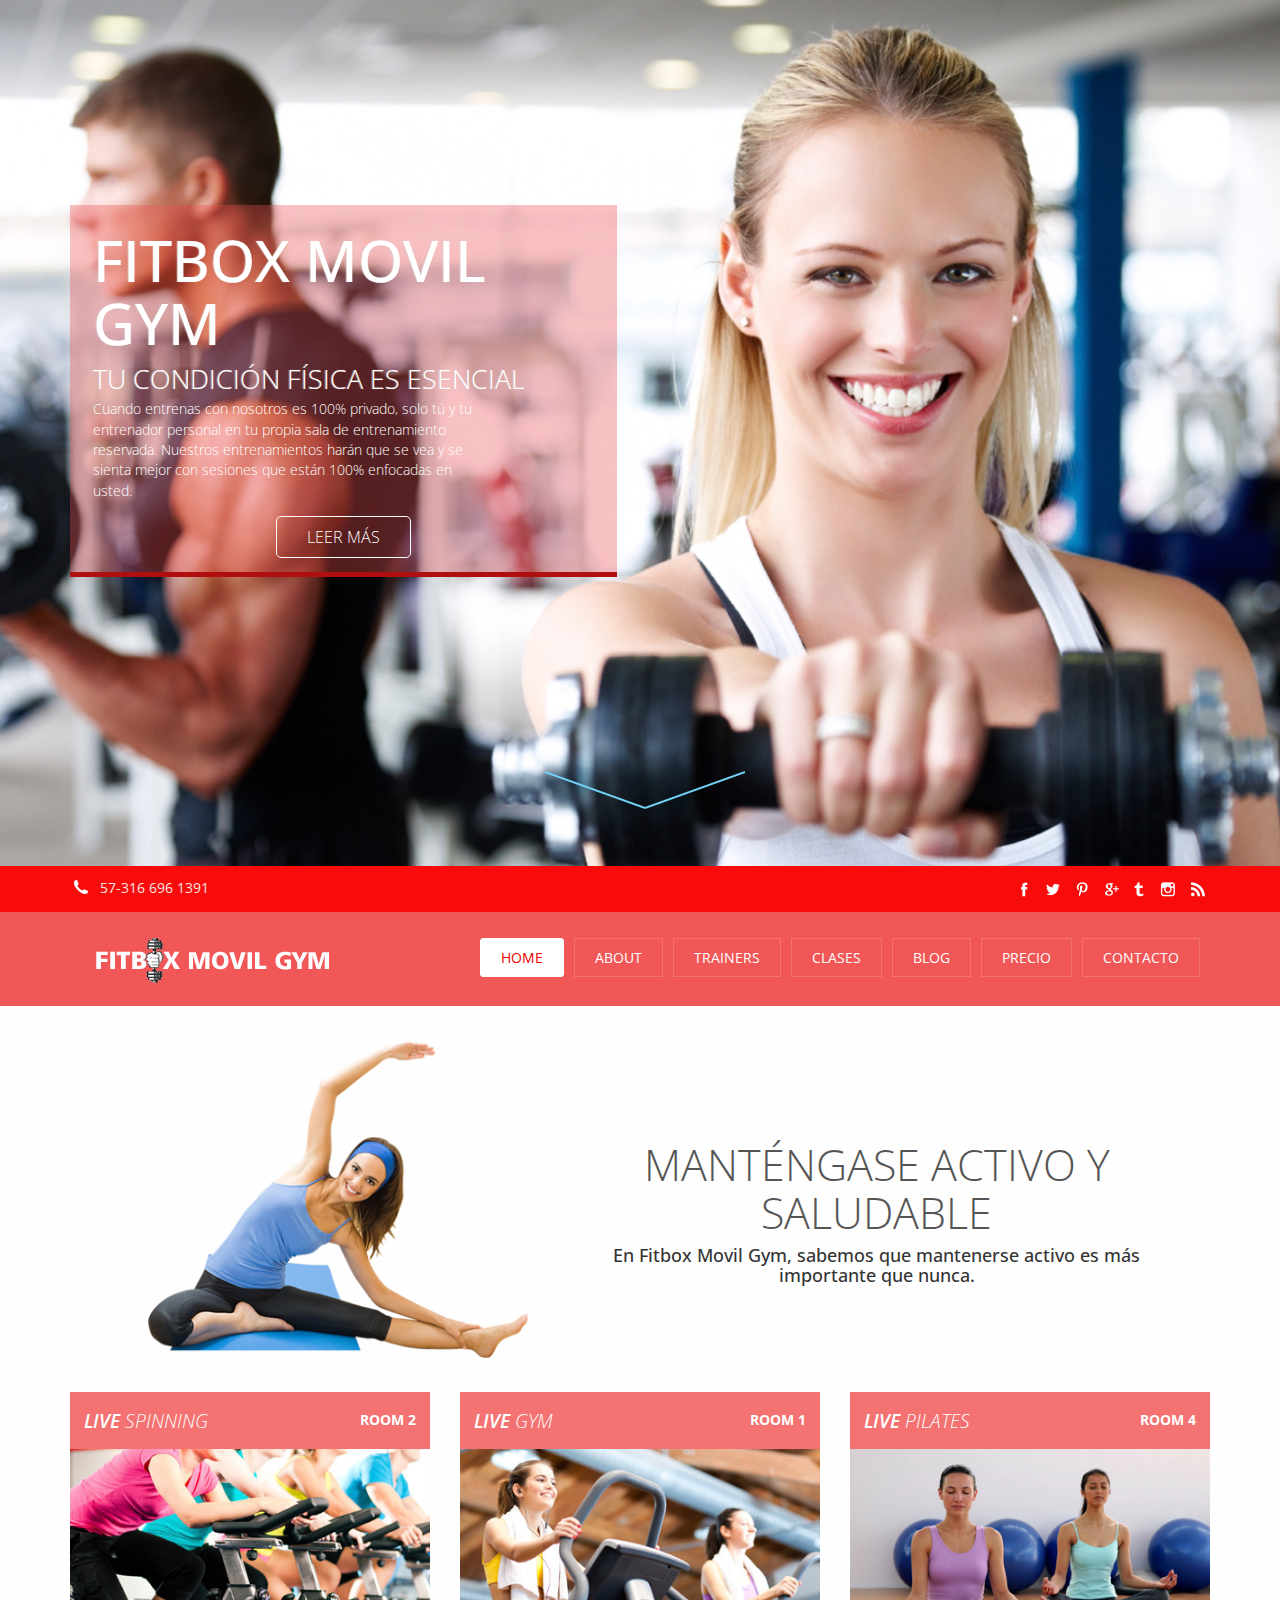
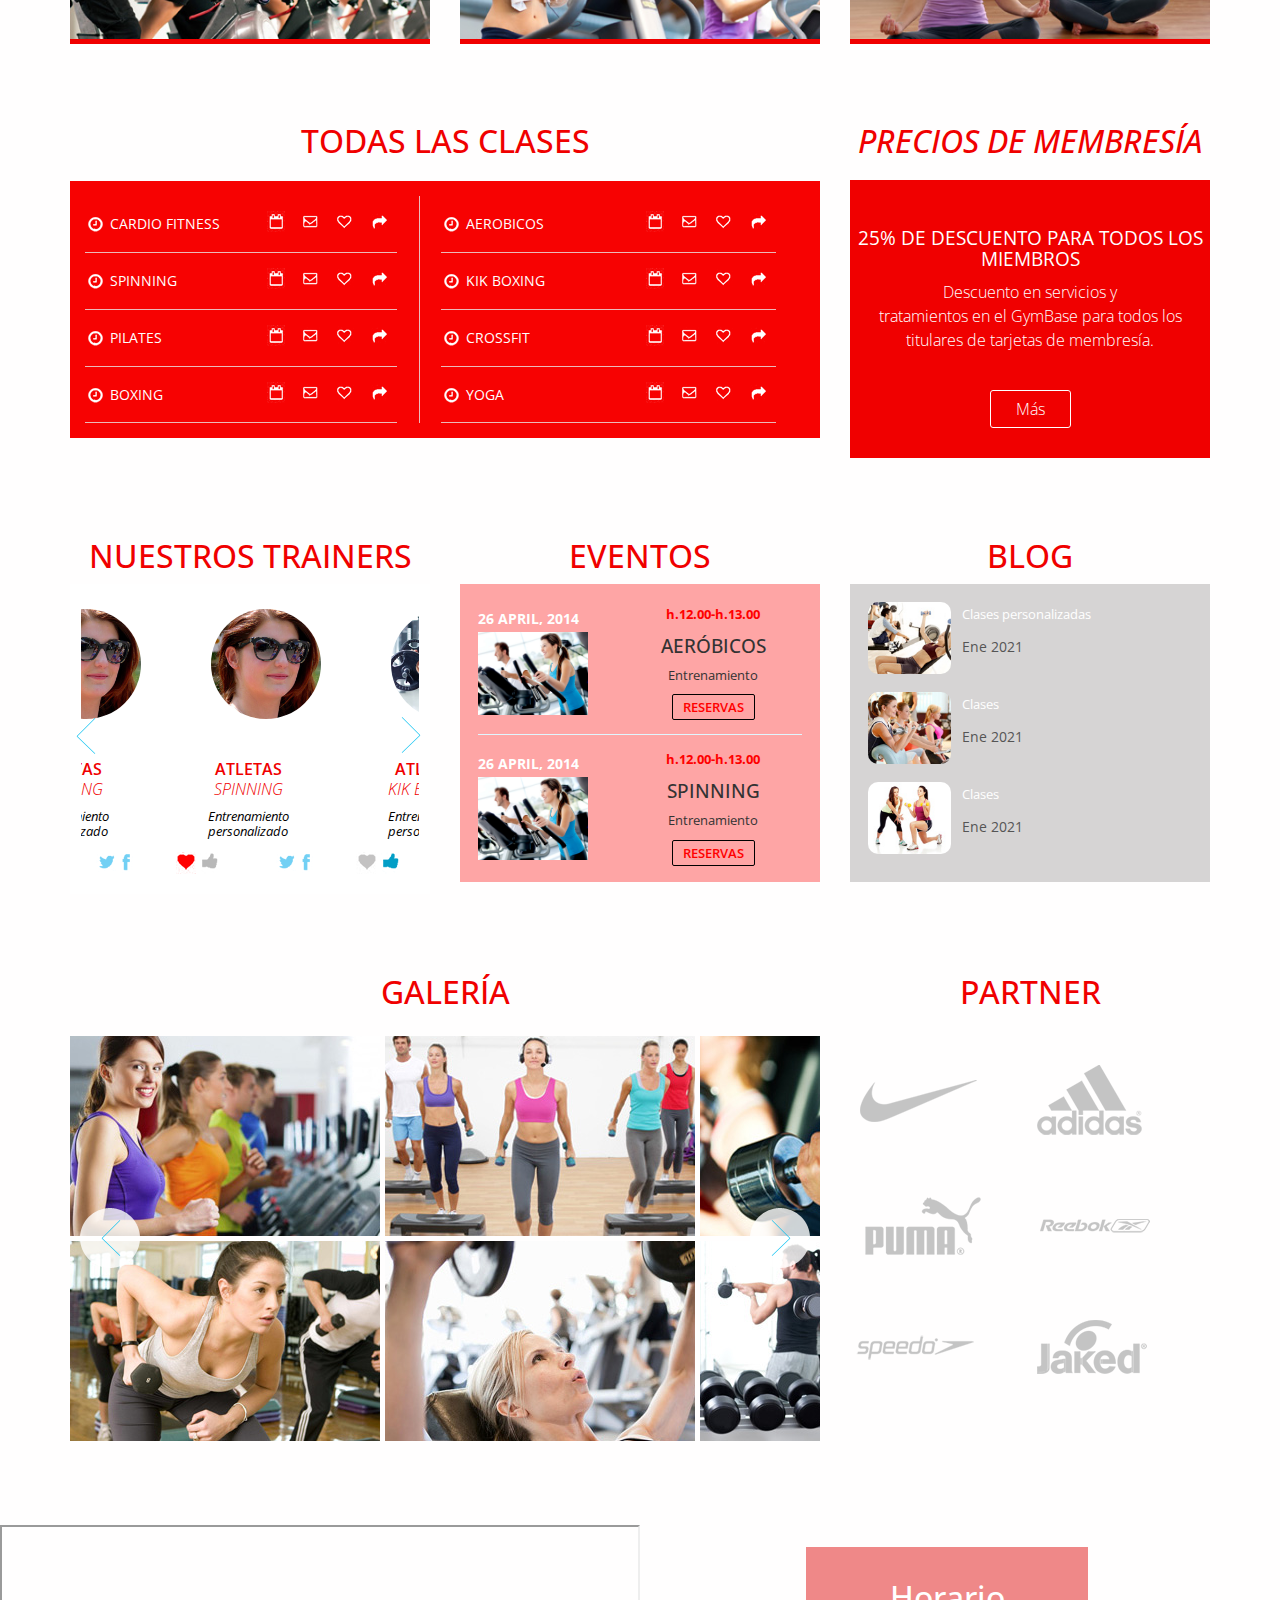
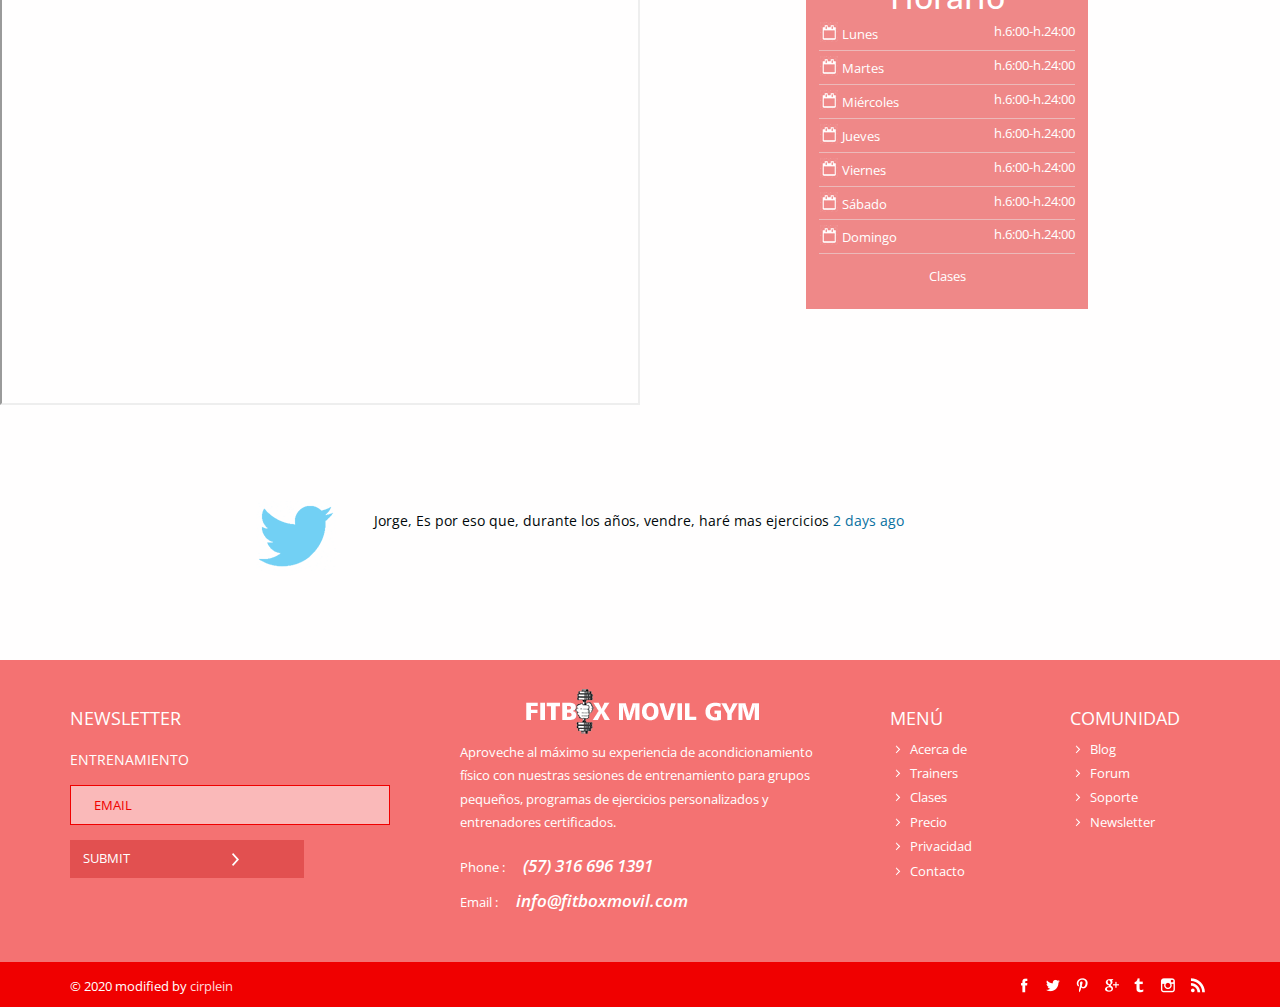
==== index.html @ 068005bb "Upload files" ====
<!--A Design by W3layouts
Author: W3layout
Author URL: http://w3layouts.com
License: Creative Commons Attribution 3.0 Unported
License URL: http://creativecommons.org/licenses/by/3.0/
-->
<!DOCTYPE HTML>
<html>

<head>
    <title>Fitbox</title>
    <link href="css/bootstrap.css" rel='stylesheet' type='text/css' />
    <link href="css/style.css" rel='stylesheet' type='text/css' />
    <meta name="viewport" content="width=device-width, initial-scale=1, maximum-scale=1">
    <meta http-equiv="Content-Type" content="text/html; charset=utf-8" />
    <link href='http://fonts.googleapis.com/css?family=Open+Sans:400,300,600,700,800' rel='stylesheet' type='text/css'>
    <link href='http://fonts.googleapis.com/css?family=Open+Sans+Condensed:300,700' rel='stylesheet' type='text/css'>
    <script type="application/x-javascript">
        addEventListener("load", function() {
            setTimeout(hideURLbar, 0);
        }, false);

        function hideURLbar() {
            window.scrollTo(0, 1);
        }
    </script>
    <!--<link href="css/style.css" rel="stylesheet" type="text/css" media="all" />-->
    <script src="js/jquery.min.js"></script>
    <script type="text/javascript">
        jQuery(document).ready(function($) {
            $(".scroll").click(function(event) {
                event.preventDefault();
                $('html,body').animate({
                    scrollTop: $(this.hash).offset().top
                }, 1200);
            });
        });
    </script>
    <!-- grid-slider -->
    <script type="text/javascript" src="js/jquery.mousewheel.js"></script>
    <script type="text/javascript" src="js/jquery.contentcarousel.js"></script>
    <script type="text/javascript" src="js/jquery.easing.1.3.js"></script>
    <!-- //grid-slider -->
</head>

<body>
    <!-- start header_top -->
    <div class="header">
        <div class="container">
            <div class="header-text">
                <h1>FITBOX MOVIL GYM </h1>
                <h2>Tu condición física es ESENCIAL</h2>
                <p>Cuando entrenas con nosotros es 100% privado, solo tú y tu entrenador personal en tu propia sala de entrenamiento reservada. Nuestros entrenamientos harán que se vea y se sienta mejor con sesiones que están 100% enfocadas en usted. </p>
                <div class="banner_btn">
                    <a href="#">Leer Más</a>
                </div>
            </div>
            <div class="header-arrow">
                <a href="#menu" class="class scroll"><span> </span> </a>
            </div>
        </div>
    </div>
    <!-- end header_top -->
    <!-- start header_bottom -->
    <div class="header-bottom">
        <div class="container">
            <div class="header-bottom_left">
                <i class="phone"> </i><span>57-316 696 1391</span>
            </div>
            <div class="social">
                <ul>
                    <li class="facebook"><a href="#"><span> </span></a></li>
                    <li class="twitter"><a href="#"><span> </span></a></li>
                    <li class="pinterest"><a href="#"><span> </span></a></li>
                    <li class="google"><a href="#"><span> </span></a></li>
                    <li class="tumblr"><a href="#"><span> </span></a></li>
                    <li class="instagram"><a href="#"><span> </span></a></li>
                    <li class="rss"><a href="#"><span> </span></a></li>
                </ul>
            </div>
            <div class="clear"></div>
        </div>
    </div>
    <!-- end header_bottom -->
    <!-- start menu -->
    <div class="menu" id="menu">
        <div class="container">
            <div class="logo">
                <a href="index.html"><img src="images/logo.png" alt="" /></a>
            </div>
            <div class="h_menu4">
                <!-- start h_menu4 -->
                <a class="toggleMenu" href="#">Menu</a>
                <ul class="nav">
                    <li class="active"><a href="index.html">Home</a></li>
                    <li><a href="about.html">About</a></li>
                    <li><a href="trainers.html">Trainers</a></li>
                    <li><a href="classes.html">Clases</a>

                    </li>
                    <li><a href="blog.html">Blog</a></li>
                    <li><a href="pricing.html">Precio</a></li>
                    <li><a href="contact.html">Contacto</a></li>
                </ul>
                <script type="text/javascript" src="js/nav.js"></script>
            </div>
            <!-- end h_menu4 -->
            <div class="clear"></div>
        </div>
    </div>
    <!-- end menu -->
    <div class="main">
        <div class="container">
            <!-- start content-top -->
            <div class="row content-top">
                <div class="col-md-5">
                    <img src="images/pic.png" class="img-responsive" alt="" />
                </div>
                <div class="col-md-7 content_left_text">
                    <h3>MANTÉNGASE ACTIVO Y SALUDABLE</h3>
                    <p>
                        <h4>En Fitbox Movil Gym, sabemos que mantenerse activo es más importante que nunca.</h4>
                    </p>
                </div>
            </div>
        </div>
        <!-- end content-top -->
        <div class="container">
            <div class="row content-middle">
                <!-- start content-middle -->
                <div class="col-md-4">
                    <a href="pricing.html">
                        <ul class="spinning">
                            <li class="live">live <span class="m_1">Spinning</span></li>
                            <li class="room">Room 2</li>
                            <div class="clear"></div>
                        </ul>
                        <div class="view view-fifth">
                            <img src="images/pic3.jpg" class="img-responsive" alt="" />
                            <div class="mask">
                                <div class="info">Leer Más</div>
                            </div>
                        </div>
                    </a>
                </div>
                <div class="col-md-4">
                    <a href="pricing.html">
                        <ul class="spinning">
                            <li class="live">live <span class="m_1">Gym</span></li>
                            <li class="room">Room 1</li>
                            <div class="clear"></div>
                        </ul>
                        <div class="view view-fifth">
                            <img src="images/pic2.jpg" class="img-responsive" alt="" />
                            <div class="mask">
                                <div class="info">Read Más</div>
                            </div>
                        </div>
                    </a>
                </div>
                <div class="col-md-4">
                    <a href="pricing.html">
                        <ul class="spinning">
                            <li class="live">live <span class="m_1">Pilates</span></li>
                            <li class="room">Room 4</li>
                            <div class="clear"></div>
                        </ul>
                        <div class="view view-fifth">
                            <img src="images/pic1.jpg" class="img-responsive" alt="" />
                            <div class="mask">
                                <div class="info">Read Más</div>
                            </div>
                        </div>
                    </a>
                </div>
                <div class="clear"></div>
            </div>
            <!-- end content-middle -->
            <div class="row about">
                <div class="col-md-8">
                    <h3 class="m_2">Todas las clases</h3>
                    <div class="classes">
                        <div class="cardio_list">
                            <div class="cardio_sublist">
                                <ul class="cardio">
                                    <li><i class="clock"> </i><span>Cardio Fitness</span></li>
                                </ul>
                                <div class="social-media">
                                    <ul>
                                        <li> <span class="simptip-position-bottom simptip-movable" data-tooltip="timetable"><a href="#" target="_blank"> </a></span></li>
                                        <li><span class="simptip-position-bottom simptip-movable" data-tooltip="Send to"><a href="#" target="_blank"> </a> </span></li>
                                        <li><span class="simptip-position-bottom simptip-movable" data-tooltip="like it"><a href="#" target="_blank"> </a></span></li>
                                        <li><span class="simptip-position-bottom simptip-movable" data-tooltip="share"><a href="#" target="_blank"> </a></span></li>
                                    </ul>
                                </div>
                                <div class="clear"></div>
                            </div>
                            <div class="cardio_sublist">
                                <ul class="cardio">
                                    <li><i class="clock"> </i><span>Spinning</span></li>
                                </ul>
                                <div class="social-media">
                                    <ul>
                                        <li> <span class="simptip-position-bottom simptip-movable" data-tooltip="timetable"><a href="#" target="_blank"> </a></span></li>
                                        <li><span class="simptip-position-bottom simptip-movable" data-tooltip="Send to"><a href="#" target="_blank"> </a> </span></li>
                                        <li><span class="simptip-position-bottom simptip-movable" data-tooltip="like it"><a href="#" target="_blank"> </a></span></li>
                                        <li><span class="simptip-position-bottom simptip-movable" data-tooltip="share"><a href="#" target="_blank"> </a></span></li>
                                    </ul>
                                </div>
                                <div class="clear"></div>
                            </div>
                            <div class="cardio_sublist">
                                <ul class="cardio">
                                    <li><i class="clock"> </i><span>Pilates</span></li>
                                </ul>
                                <div class="social-media">
                                    <ul>
                                        <li> <span class="simptip-position-bottom simptip-movable" data-tooltip="timetable"><a href="#" target="_blank"> </a></span></li>
                                        <li><span class="simptip-position-bottom simptip-movable" data-tooltip="Send to"><a href="#" target="_blank"> </a> </span></li>
                                        <li><span class="simptip-position-bottom simptip-movable" data-tooltip="like it"><a href="#" target="_blank"> </a></span></li>
                                        <li><span class="simptip-position-bottom simptip-movable" data-tooltip="share"><a href="#" target="_blank"> </a></span></li>
                                    </ul>
                                </div>
                                <div class="clear"></div>
                            </div>
                            <div class="cardio_sublist">
                                <ul class="cardio">
                                    <li><i class="clock"> </i><span>Boxing</span></li>
                                </ul>
                                <div class="social-media">
                                    <ul>
                                        <li> <span class="simptip-position-bottom simptip-movable" data-tooltip="timetable"><a href="#" target="_blank"> </a></span></li>
                                        <li><span class="simptip-position-bottom simptip-movable" data-tooltip="Send to"><a href="#" target="_blank"> </a> </span></li>
                                        <li><span class="simptip-position-bottom simptip-movable" data-tooltip="like it"><a href="#" target="_blank"> </a></span></li>
                                        <li><span class="simptip-position-bottom simptip-movable" data-tooltip="share"><a href="#" target="_blank"> </a></span></li>
                                    </ul>
                                </div>
                                <div class="clear"></div>
                            </div>
                        </div>
                        <div class="cardio_list1">
                            <div class="cardio_sublist">
                                <ul class="cardio">
                                    <li><i class="clock"> </i><span>Aerobicos</span></li>
                                </ul>
                                <div class="social-media">
                                    <ul>
                                        <li> <span class="simptip-position-bottom simptip-movable" data-tooltip="timetable"><a href="#" target="_blank"> </a></span></li>
                                        <li><span class="simptip-position-bottom simptip-movable" data-tooltip="Send to"><a href="#" target="_blank"> </a> </span></li>
                                        <li><span class="simptip-position-bottom simptip-movable" data-tooltip="like it"><a href="#" target="_blank"> </a></span></li>
                                        <li><span class="simptip-position-bottom simptip-movable" data-tooltip="share"><a href="#" target="_blank"> </a></span></li>
                                    </ul>
                                </div>
                                <div class="clear"></div>
                            </div>
                            <div class="cardio_sublist">
                                <ul class="cardio">
                                    <li><i class="clock"> </i><span>Kik Boxing</span></li>
                                </ul>
                                <div class="social-media">
                                    <ul>
                                        <li> <span class="simptip-position-bottom simptip-movable" data-tooltip="timetable"><a href="#" target="_blank"> </a></span></li>
                                        <li><span class="simptip-position-bottom simptip-movable" data-tooltip="Send to"><a href="#" target="_blank"> </a> </span></li>
                                        <li><span class="simptip-position-bottom simptip-movable" data-tooltip="like it"><a href="#" target="_blank"> </a></span></li>
                                        <li><span class="simptip-position-bottom simptip-movable" data-tooltip="share"><a href="#" target="_blank"> </a></span></li>
                                    </ul>
                                </div>
                                <div class="clear"></div>
                            </div>
                            <div class="cardio_sublist">
                                <ul class="cardio">
                                    <li><i class="clock"> </i><span>CrossFit</span></li>
                                </ul>
                                <div class="social-media">
                                    <ul>
                                        <li> <span class="simptip-position-bottom simptip-movable" data-tooltip="timetable"><a href="#" target="_blank"> </a></span></li>
                                        <li><span class="simptip-position-bottom simptip-movable" data-tooltip="Send to"><a href="#" target="_blank"> </a> </span></li>
                                        <li><span class="simptip-position-bottom simptip-movable" data-tooltip="like it"><a href="#" target="_blank"> </a></span></li>
                                        <li><span class="simptip-position-bottom simptip-movable" data-tooltip="share"><a href="#" target="_blank"> </a></span></li>
                                    </ul>
                                </div>
                                <div class="clear"></div>
                            </div>
                            <div class="cardio_sublist">
                                <ul class="cardio">
                                    <li><i class="clock"> </i><span>Yoga</span></li>
                                </ul>
                                <div class="social-media">
                                    <ul>
                                        <li> <span class="simptip-position-bottom simptip-movable" data-tooltip="timetable"><a href="#" target="_blank"> </a></span></li>
                                        <li><span class="simptip-position-bottom simptip-movable" data-tooltip="Send to"><a href="#" target="_blank"> </a> </span></li>
                                        <li><span class="simptip-position-bottom simptip-movable" data-tooltip="like it"><a href="#" target="_blank"> </a></span></li>
                                        <li><span class="simptip-position-bottom simptip-movable" data-tooltip="share"><a href="#" target="_blank"> </a></span></li>
                                    </ul>
                                </div>
                                <div class="clear"></div>
                            </div>
                        </div>
                        <div class="clear"></div>
                    </div>
                </div>
                <div class="col-md-4">
                    <h3 class="m_4">PRECIOS DE MEMBRESÍA</h3>
                    <div class="members">
                        <h4 class="m_3">25% DE DESCUENTO PARA TODOS LOS MIEMBROS</h4>
                        <p>Descuento en servicios y <br>tratamientos en el GymBase para todos los titulares de tarjetas de membresía.</p>
                        <div class="btn1">
                            <a href="#">Más</a>
                        </div>
                    </div>
                </div>
                <div class="clear"></div>
            </div>
            <div class="row content_middle_bottom">
                <div class="col-md-4">
                    <h3 class="m_2">Nuestros Trainers</h3>
                    <div class="course_demo">
                        <ul id="flexiselDemo3">
                            <li><img src="images/pic4.jpg" />
                                <div class="desc">
                                    <h3>Atletas<br><span class="m_text">Spinning</span></h3>
                                    <p>Entrenamiento<br> personalizado</p>
                                    <div class="coursel_list">
                                        <i class="heart1"> </i>
                                        <i class="like"> </i>
                                    </div>
                                    <div class="coursel_list1">
                                        <i class="twt"> </i>
                                        <i class="fb"> </i>
                                    </div>
                                    <div class="clear"></div>
                                </div>
                            </li>
                            <li><img src="images/pic5.jpg" />
                                <div class="desc">
                                    <h3>Atletas<br><span class="m_text">Kik Boxing</span></h3>
                                    <p>Entrenamiento<br> personalizado</p>
                                    <div class="coursel_list">
                                        <i class="heart2"> </i>
                                        <i class="like1"> </i>
                                    </div>
                                    <div class="coursel_list1">
                                        <i class="twt"> </i>
                                        <i class="fb"> </i>
                                    </div>
                                    <div class="clear"></div>
                                </div>
                            </li>
                            <li><img src="images/pic4.jpg" />
                                <div class="desc">
                                    <h3>Atletas<br><span class="m_text">Spinning</span></h3>
                                    <p>Entrenamiento<br> personalizado</p>
                                    <div class="coursel_list">
                                        <i class="heart2"> </i>
                                        <i class="like1"> </i>
                                    </div>
                                    <div class="coursel_list1">
                                        <i class="twt"> </i>
                                        <i class="fb"> </i>
                                    </div>
                                    <div class="clear"></div>
                                </div>
                            </li>
                            <li><img src="images/pic5.jpg" />
                                <div class="desc">
                                    <h3>Atletas<br><span class="m_text">Kik Boxing</span></h3>
                                    <p>Entrenamiento<br> personalizado</p>
                                    <div class="coursel_list">
                                        <i class="heart2"> </i>
                                        <i class="like1"> </i>
                                    </div>
                                    <div class="coursel_list1">
                                        <i class="twt"> </i>
                                        <i class="fb"> </i>
                                    </div>
                                    <div class="clear"></div>
                                </div>
                            </li>
                            <li><img src="images/pic4.jpg" />
                                <div class="desc">
                                    <h3>Atletas<br><span class="m_text">Spinning</span></h3>
                                    <p>Entrenamiento<br> personalizado</p>
                                    <div class="coursel_list">
                                        <i class="heart2"> </i>
                                        <i class="like1"> </i>
                                    </div>
                                    <div class="coursel_list1">
                                        <i class="twt"> </i>
                                        <i class="fb"> </i>
                                    </div>
                                    <div class="clear"></div>
                                </div>
                            </li>
                        </ul>
                        <script type="text/javascript">
                            $(window).load(function() {
                                $("#flexiselDemo3").flexisel({
                                    visibleItems: 4,
                                    animationSpeed: 1000,
                                    autoPlay: true,
                                    autoPlaySpeed: 3000,
                                    pauseOnHover: true,
                                    enableResponsiveBreakpoints: true,
                                    responsiveBreakpoints: {
                                        portrait: {
                                            changePoint: 480,
                                            visibleItems: 1
                                        },
                                        landscape: {
                                            changePoint: 640,
                                            visibleItems: 2
                                        },
                                        tablet: {
                                            changePoint: 768,
                                            visibleItems: 2
                                        }
                                    }
                                });

                            });
                        </script>
                        <script type="text/javascript" src="js/jquery.flexisel.js"></script>
                    </div>
                </div>
                <div class="col-md-4">
                    <h3 class="m_2">Eventos</h3>
                    <div class="events">
                        <div class="event-top">
                            <ul class="event1">
                                <h4>26 April, 2014</h4>
                                <img src="images/pic.jpg" alt="" />
                            </ul>
                            <ul class="event1_text">
                                <span class="m_5">h.12.00-h.13.00</span>
                                <h4>Aeróbicos</h4>
                                <p>Entrenamiento </p>
                                <div class="btn2">
                                    <a href="#">Reservas</a>
                                </div>
                            </ul>
                            <div class="clear"></div>
                        </div>
                        <div class="event-bottom">
                            <ul class="event1">
                                <h4>26 April, 2014</h4>
                                <img src="images/pic.jpg" alt="" />
                            </ul>
                            <ul class="event1_text">
                                <span class="m_5">h.12.00-h.13.00</span>
                                <h4>Spinning</h4>
                                <p>Entrenamiento </p>
                                <div class="btn2">
                                    <a href="#">Reservas</a>
                                </div>
                            </ul>
                            <div class="clear"></div>
                        </div>
                    </div>
                </div>
                <div class="col-md-4">
                    <h3 class="m_2">Blog</h3>
                    <div class="blog_events">
                        <ul class="tab-left1">
                            <span class="tab1-img"><img src="images/pic7.jpg" alt=""></span>
                            <div class="tab-text1">
                                <p><a href="#">Clases personalizadas</a></p>
                                <span class="m_date">Ene 2021</span>
                            </div>
                            <div class="clear"></div>
                        </ul>
                        <ul class="tab-left1">
                            <span class="tab1-img"><img src="images/pic6.jpg" alt=""></span>
                            <div class="tab-text1">
                                <p><a href="#">Clases</a></p>
                                <span class="m_date">Ene 2021</span>
                            </div>
                            <div class="clear"></div>
                        </ul>
                        <ul class="tab-last1">
                            <span class="tab1-img"><img src="images/pic8.jpg" alt=""></span>
                            <div class="tab-text1">
                                <p><a href="#">Clases</a></p>
                                <span class="m_date">Ene 2021</span>
                            </div>
                            <div class="clear"></div>
                        </ul>
                    </div>
                </div>
                <div class="clear"></div>
            </div>
            <div class="row about">
                <div class="col-md-8">
                    <h3 class="m_2">Galería</h3>
                    <div id="ca-container" class="ca-container">
                        <div class="ca-wrapper">
                            <div class="ca-item ca-item-1">
                                <div class="ca-item-main">
                                    <div class="ca-icon"> </div>
                                    <div class="ca-icon1"> </div>
                                </div>
                            </div>
                            <div class="ca-item ca-item-2">
                                <div class="ca-item-main">
                                    <div class="ca-icon"> </div>
                                    <div class="ca-icon2"> </div>
                                </div>
                            </div>
                            <div class="ca-item ca-item-3">
                                <div class="ca-item-main">
                                    <div class="ca-icon"> </div>
                                    <div class="ca-icon3"> </div>
                                </div>
                            </div>
                            <div class="ca-item ca-item-4">
                                <div class="ca-item-main">
                                    <div class="ca-icon"> </div>
                                    <div class="ca-icon4"> </div>
                                </div>
                            </div>
                            <div class="ca-item ca-item-5">
                                <div class="ca-item-main">
                                    <div class="ca-icon"> </div>
                                    <div class="ca-icon5"> </div>
                                </div>
                            </div>
                            <div class="ca-item ca-item-6">
                                <div class="ca-item-main">
                                    <div class="ca-icon"> </div>
                                    <div class="ca-icon6"> </div>
                                </div>
                            </div>
                            <div class="ca-item ca-item-7">
                                <div class="ca-item-main">
                                    <div class="ca-icon"> </div>
                                    <div class="ca-icon7"> </div>
                                </div>
                            </div>
                            <div class="ca-item ca-item-8">
                                <div class="ca-item-main">
                                    <div class="ca-icon"> </div>
                                    <div class="ca-icon"> </div>
                                </div>
                            </div>
                        </div>
                    </div>
                    <script type="text/javascript">
                        $('#ca-container').contentcarousel();
                    </script>
                </div>
                <div class="col-md-4">
                    <h3 class="m_2">Partner</h3>
                    <ul class="partner">
                        <li><img src="images/p6.png" alt="" /></li>
                        <li><img src="images/p5.png" alt="" /></li>
                        <li><img src="images/p4.png" alt="" /></li>
                        <li><img src="images/p3.png" alt="" /></li>
                        <li><img src="images/p2.png" alt="" /></li>
                        <li><img src="images/p1.png" alt="" /></li>
                        <div class="clear"></div>
                    </ul>
                </div>
                <div class="clear"></div>
            </div>
        </div>
    </div>
    <div class="map">


        <iframe src="https://www.google.com/maps/d/embed?mid=16nfA_pQM02Q7iNRHAuT5zIbNPsGy3gsw" width="640" height="480"></iframe>





        <br /><small><a href="http://maps.google.com/maps?f=q&amp;source=embed&amp;hl=en&amp;geocode=&amp;q=United+Kingdom&amp;aq=0&amp;oq=un&amp;sll=37.0625,-95.677068&amp;sspn=48.956293,107.138672&amp;ie=UTF8&amp;hq=&amp;hnear=United+Kingdom&amp;ll=55.378051,-3.435973&amp;spn=135.795411,68.554687&amp;t=m&amp;z=2" style="color:#666;font-size:12px;text-align:left"> </a></small>
        <div class="opening_hours">
            <ul class="times">
                <h3> <span class="opening">Horario</span></h3>
                <li><i class="calender"> </i><span class="week">Lunes</span>
                    <div class="hours">h.6:00-h.24:00</div>
                    <div class="clear"></div>
                </li>
                <li><i class="calender"> </i><span class="week">Martes</span>
                    <div class="hours">h.6:00-h.24:00</div>
                    <div class="clear"></div>
                </li>
                <li><i class="calender"> </i><span class="week">Miércoles</span>
                    <div class="hours">h.6:00-h.24:00</div>
                    <div class="clear"></div>
                </li>
                <li><i class="calender"> </i><span class="week">Jueves</span>
                    <div class="hours">h.6:00-h.24:00</div>
                    <div class="clear"></div>
                </li>
                <li><i class="calender"> </i><span class="week">Viernes</span>
                    <div class="hours">h.6:00-h.24:00</div>
                    <div class="clear"></div>
                </li>
                <li><i class="calender"> </i><span class="week">Sábado</span>
                    <div class="hours">h.6:00-h.24:00</div>
                    <div class="clear"></div>
                </li>
                <li><i class="calender"> </i><span class="week">Domingo</span>
                    <div class="hours">h.6:00-h.24:00</div>
                    <div class="clear"></div>
                </li>
                <p>Clases</h4>
            </ul>
        </div>
    </div>
    <div class="footer-top">
        <ul class="twitter_footer">
            <li>
                <i class="twt_icon"> </i>
                <p>Jorge, Es por eso que, durante los años, vendre, haré mas ejercicios <span class="m_6">2 days ago</span></p>
                <div class="clear"></div>
            </li>
        </ul>
    </div>
    <div class="footer-bottom">
        <div class="container">
            <div class="row section group">
                <div class="col-md-4">
                    <h4 class="m_7">Newsletter </h4>
                    <p class="m_8">Entrenamiento</p>
                    <form class="subscribe">
                        <input type="text" value=" Email" onfocus="this.value = '';" onblur="if (this.value == '') {this.value = 'Insert Email';}">
                    </form>
                    <div class="subscribe1">
                        <a href="#">Submit <i class="but_arrow"> </i></a>
                    </div>
                </div>
                <div class="col-md-4">
                    <div class="f-logo">
                        <img src="images/logo.png" alt="" />
                    </div>
                    <p class="m_9">Aproveche al máximo su experiencia de acondicionamiento físico con nuestras sesiones de entrenamiento para grupos pequeños, programas de ejercicios personalizados y entrenadores certificados.</p>
                    <p class="address">Phone : &nbsp;&nbsp;&nbsp;&nbsp;&nbsp;<span class="m_10">(57) 316 696 1391</span></p>
                    <p class="address">Email : &nbsp;&nbsp;&nbsp;&nbsp;&nbsp;<span class="m_10">info@fitboxmovil.com</span></p>
                </div>
                <div class="col-md-4">
                    <ul class="list">
                        <h4 class="m_7">Menú</h4>
                        <li><a href="#">Acerca de</a></li>
                        <li><a href="#">Trainers</a></li>
                        <li><a href="#">Clases</a></li>
                        <li><a href="#">Precio</a></li>
                        <li><a href="#">Privacidad</a></li>
                        <li><a href="#">Contacto</a></li>
                    </ul>
                    <ul class="list1">
                        <h4 class="m_7">Comunidad</h4>
                        <li><a href="#">Blog</a></li>
                        <li><a href="#">Forum</a></li>
                        <li><a href="#">Soporte</a></li>
                        <li><a href="#">Newsletter</a></li>
                    </ul>
                </div>
                <div class="clear"></div>
            </div>
        </div>
    </div>
    <div class="copyright">
        <div class="container">
            <div class="copy">
                <p>© 2020 modified by <a href="http://cirplein.com" target="_blank"> cirplein</a></p>
            </div>
            <div class="social">
                <ul>
                    <li class="facebook"><a href="#"><span> </span></a></li>
                    <li class="twitter"><a href="#"><span> </span></a></li>
                    <li class="pinterest"><a href="#"><span> </span></a></li>
                    <li class="google"><a href="#"><span> </span></a></li>
                    <li class="tumblr"><a href="#"><span> </span></a></li>
                    <li class="instagram"><a href="#"><span> </span></a></li>
                    <li class="rss"><a href="#"><span> </span></a></li>
                </ul>
            </div>
            <div class="clear"></div>
        </div>
    </div>
</body>

</html>
---- css/style.css ----
.clear{clear: both;}
html, body{
	font-family: 'Open Sans', sans-serif;
	background: #fffefe;
	font-size: 100%;
}
body a{
 	transition: 0.5s all;
	-webkit-transition: 0.5s all;
	-moz-transition: 0.5s all;
	-o-transition: 0.5s all;
}
.header {
	width: 100%;
	height: 100%;
	top: 0px;
	left: 0px;
	background: url(../images/banner11.jpg)no-repeat center top;
	background-size: 100% 100%;
	padding:16% 0 0 0;
	-webkit-background-size: cover;
	-moz-background-size: cover;
	-o-background-size: cover;
	background-size: cover;
	background-position: center;
}
.header-text{
	background:rgba(238, 79, 79, 0.35);
	width:48%;
	padding:2%;
	border-bottom:5px solid #af0f0f;
}
.header-text h1{
	color:#fff;
	font-size:3.6em;
	text-shadow: -1px 0px 1px rgba(214, 214, 214, 0.59);
	-webkit-text-shadow: -1px 0px 1px rgba(214, 214, 214, 0.59);
	-moz-text-shadow: -1px 0px 1px rgba(214, 214, 214, 0.59);
	-o-text-shadow: -1px 0px 1px rgba(214, 214, 214, 0.59);
	text-transform:uppercase;
	font-family: 'Open Sans Condensed', sans-serif;
	margin:0;
}
.header-text h2{
	color: #FFF;
	font-size: 1.7em;
	text-shadow: -1px 0px 1px rgba(214, 214, 214, 0.59);
	-webkit-text-shadow: -1px 0px 1px rgba(214, 214, 214, 0.59);
	-moz-text-shadow: -1px 0px 1px rgba(214, 214, 214, 0.59);
	-o-text-shadow: -1px 0px 1px rgba(214, 214, 214, 0.59);
	text-transform: uppercase;
	font-weight: 100;
	margin: 10px 0 5px 0;
}
.header-text p{
	color:#fff;
	font-size:0.85em;
	line-height:1.5em;
	font-weight:100;
	width:80%;
	margin-bottom:5%;
}
.banner_btn{
	text-align:center;
}
.banner_btn a{
	background: none;
	font-size: 1em;
	padding:9px 30px;
	color: #FFF;
	cursor: pointer;
	outline: none;
	-webkit-appearance: none;
	-webkit-transition: all 0.3s;
	-moz-transition: all 0.3s;
	transition: all 0.3s;
	text-transform: uppercase;
	font-weight: 100;
	border-radius:5px;
	-webkit-border-radius: 5px;
	-moz-border-radius:5px;
	-o-border-radius:5px;
	border: 1px solid #FFF;
}
.banner_btn a:hover{
	background:rgba(255, 255, 255, 0.35);
	color:#000;
	text-decoration: none;
}
.header-arrow{
	text-align:center;
	padding:16% 0 5% 0;
}
.header-arrow a span {
	width:209px;
	height: 50px;
	display: inline-block;
	background: url(../images/img-sprite.png) no-repeat 0px 0px;
	vertical-align: middle;
}
.header-bottom_left {
	float: left;
}
.header-bottom {
	background: #f70b0b;
	padding:10px 0 5px 0;
}
i.phone {
	background: url(../images/img-sprite.png) no-repeat -220px -8px;
	width: 20px;
	height: 20px;
	float: left;
	margin-right: 10px;
}
.header-bottom_left span {
	color: #fce0e0;
	font-size: 0.85em;
}
.social{
	float: right;
}
.social ul{
	margin:0;
	padding:0;
}
.social ul li:first-child, ol li:first-child {
	margin-top: 0px;
	margin-left: 0;
}
.social li {
	background: none;
	display: inline-block;
}
li.facebook a span {
	height: 25px;
	width: 25px;
	display: block;
	background: url(../images/img-sprite.png)no-repeat -250px -10px;
}
li.facebook a span:hover{
	background: url(../images/img-sprite.png)no-repeat -8px -207px #FFF;
}
li.twitter a span {
	height: 25px;
	width: 25px;
	display: block;
	background: url(../images/img-sprite.png)no-repeat -276px -10px;
}
li.twitter a span:hover{
	background: url(../images/img-sprite.png)no-repeat -33px -207px #FFF;
}
li.pinterest a span {
	height: 25px;
	width: 25px;
	display: block;
	background: url(../images/img-sprite.png)no-repeat -304px -10px;
}
li.pinterest a span:hover{
	background: url(../images/img-sprite.png)no-repeat -63px -207px #FFF;
}
li.google a span {
	height: 25px;
	width: 25px;
	display: block;
	background: url(../images/img-sprite.png)no-repeat -332px -10px;
}
li.google a span:hover{
	background: url(../images/img-sprite.png)no-repeat -91px -207px #FFF;
}
li.tumblr a span {
	height: 25px;
	width: 25px;
	display: block;
	background: url(../images/img-sprite.png)no-repeat -361px -10px;
}
li.tumblr a span:hover{
	background: url(../images/img-sprite.png)no-repeat -119px -207px #fff;
}
li.instagram a span {
	height: 25px;
	width: 25px;
	display: block;
	background: url(../images/img-sprite.png)no-repeat -389px -10px;
}
li.instagram a span:hover{
	background: url(../images/img-sprite.png)no-repeat -146px -207px #fff;
}
li.rss a span {
	height: 25px;
	width: 25px;
	display: block;
	background: url(../images/img-sprite.png)no-repeat -418px -10px;
}
li.rss a span:hover{
	background: url(../images/img-sprite.png)no-repeat -176px -207px #fff;
}
.menu{
	padding: 2% 0 1.8% 0;
	background: #f15757;
	z-index: 9999;
	width: 100%;
	clear: both;
}
.logo{
	float:left;
}
/* start h_menu */
.h_menu4{
	float:right;
}
.toggleMenu {
    display:  none;
    background: #ee8282;
    padding: 10px 15px;
    width: 100%;
    color: #fff;
}
.nav {
    list-style: none;
     *zoom: 1;
}
.nav:before,
.nav:after {
    content: " "; 
    display: table; 
}
.nav:after {
    clear: both;
}
.nav ul {
    list-style: none;
    width:12em;
}
.nav li a {
	display: block;
	padding:9px 20px;
	color: #fff;
	font-size:0.85em;
	text-transform:uppercase;
	font-weight:400;
	margin-right: 10px;
	border:1px solid #f47272;
}
.nav li {
    position: relative;
}
.nav li.active a, .nav li a:hover {
	border:1px solid #fff;
	border-radius:3px;
	-webkit-border-radius:3px;
	-moz-border-radius:3px;
	-o-border-radius:3px;
	-webkit-transition: all 0.3s ease-out;
	-moz-transition: all 0.3s ease-out;
	-ms-transition: all 0.3s ease-out;
	-o-transition: all 0.3s ease-out;
	transition: all 0.3s ease-out;
	background:#fff;
	color:#f00000;
}
.nav > li {
    float: left;
}
.nav > li > a.parent {
   background: url(../images/nav_arrow.png) no-repeat 15px 15px #FFF;
	color: #fd0303;
	border-radius: 3px;
	-webkit-border-radius: 3px;
	-moz-border-radius: 3px;
	-o-border-radius: 3px;
	border: none;
	padding: 10px 20px 10px 40px;
}
.nav li  ul {
    position: absolute;
    left:-9999px;
   	padding:27px 13px;
    z-index:9999;
}
.nav > li.hover > ul {
    left:-10px;
}
.nav li li.hover ul {
    left: 100%;
    top: 0;
    -webkit-transition: background .2s linear;
	-moz-transition: background .2s linear;
	-ms-transition: background .2s linear;
	-o-transition:  background .2s linear;
	transition: background .2s linear;
}
.nav li li a {
	font-size: 0.8725em;
	padding: 10px;
	display: block;
	color: #fd0808;
	border-radius:3px;
	-webkit-border-radius:3px;
	-moz-border-radius:3px;
	-o-border-radius:3px;
	background:#fff;
	position: relative;
	z-index:9999;
	border-top: 1px solid rgba(233, 233, 233, 0.09);
	-webkit-transition: all 0.3s ease-out;
	-moz-transition: all 0.3s ease-out;
	-ms-transition: all 0.3s ease-out;
	-o-transition: all 0.3s ease-out;
	transition: all 0.3s ease-out;
	border:none;
	text-decoration: none;
}
.nav li li li a {
    background:#249578;
    z-index:200;
    border-top: 1px solid #1d7a62;
}
.nav li li a:hover{
	background:#f47272;
	color:#fff;
	border-bottom:none;
	border:none;
}
a:hover, a:focus {
	color:#fdd8d8;
	text-decoration:none;
}
/***** Media Quries *****/
@media screen and (max-width: 768px) {
	.h_logo4{
		text-align:center;
		float: none;
		margin: 4% 0;
	}
	.h_menu4{
		float: none;
		margin: 10px 0 0px;
	}
	.toggleMenu {
		padding: 10px 15px;
		width: 96%;
		text-align:center;
	}
	.nav li a {
		padding: 10px 15px;
	}
	.active {
        display: block;
    }
    .nav > li {
        float: none;
    }
    .nav > li > .parent {
        background-position: 95% 50% !important;
    }
   .nav ul {
        display: block;
        width: 100%;
    }
   .nav > li.hover > ul , .nav li li.hover ul {
        position: static;
    }
}
@media screen and (max-width: 640px) {
	.toggleMenu {
		width: 95%;
	}
}
@media screen and (max-width: 480px) {
	.toggleMenu {
		width: 92%;
	}
}
@media screen and (max-width: 320px) {
	.toggleMenu {
		width:100%;
	}
}
/*--main--*/
.content-top{
	padding:3% 0;
	width: 89%;
	margin: 0 auto;
}
.content_left_text {
	padding:10% 0 0 5%;
}
.content_left_text h3 {
	color: #555;
	font-size: 2.7em;
	font-weight: 100;
	margin: 0 0 10px;
}
.content_left_text p {
	color: #999;
	font-size: 0.85em;
	line-height: 1.5em;
}
.content_left_text{
	text-align: center;
}
ul.spinning{
	background:#f47272;
	padding:4%;
	list-style: none;
	margin-bottom: 0;
}
ul.spinning li.live{
	float:left;
	font-style:italic;
	text-transform:uppercase;
	color:rgb(255, 255, 255);
	font-size:1.2em;
	font-weight: 600;
}
span.m_1{
	font-weight:100;
}
ul.spinning li.room{
	float:right;
	color:#fff;
	font-size:0.85em;
	text-transform:uppercase;
	margin-top:3px;
	font-weight: 700;
}
.view {
   overflow: hidden;
   position: relative;
   border-bottom: 5px solid #f00000;
}
.view .mask,.view .content {
   position: absolute;
   overflow: hidden;
   top:80px;
   left: 130px;
}
.view-fifth img {
   -webkit-transition: all 0.3s ease-in-out;
   -moz-transition: all 0.3s ease-in-out;
   -o-transition: all 0.3s ease-in-out;
   -ms-transition: all 0.3s ease-in-out;
   transition: all 0.3s ease-in-out;
}
.view-fifth .mask {
  -webkit-transform: translateX(-300px);
   -moz-transform: translateX(-300px);
   -o-transform: translateX(-300px);
   -ms-transform: translateX(-300px);
   transform: translateX(-300px);
   -ms-filter: "progid: DXImageTransform.Microsoft.Alpha(Opacity=100)";
   filter: alpha(opacity=100);
   opacity: 1;
   -webkit-transition: all 0.3s ease-in-out;
   -moz-transition: all 0.3s ease-in-out;
   -o-transition: all 0.3s ease-in-out;
   -ms-transition: all 0.3s ease-in-out;
   transition: all 0.3s ease-in-out;
}
.view-fifth:hover .mask {
   -webkit-transform: translateX(0px);
   -moz-transform: translateX(0px);
   -o-transform: translateX(0px);
   -ms-transform: translateX(0px);
   transform: translateX(0px);
}
.view1{
   overflow: hidden;
   position: relative;
}
.view1 .mask1,.view1 .content {
   position: absolute;
   overflow: hidden;
   top:130px;
   left:90px;
}
.info {
   display: inline-block;
   text-decoration: none;
   padding: 7px 14px;
   background:#f00000;
   color: #fff;
   text-transform: uppercase;
  	font-size:0.9em;
}
.info:hover {
   background:#000;
}
.view-fifth1 img {
   -webkit-transition: all 0.3s ease-in-out;
   -moz-transition: all 0.3s ease-in-out;
   -o-transition: all 0.3s ease-in-out;
   -ms-transition: all 0.3s ease-in-out;
   transition: all 0.3s ease-in-out;
}
.view-fifth1 .mask1 {
  -webkit-transform: translateX(-300px);
   -moz-transform: translateX(-300px);
   -o-transform: translateX(-300px);
   -ms-transform: translateX(-300px);
   transform: translateX(-300px);
   -ms-filter: "progid: DXImageTransform.Microsoft.Alpha(Opacity=100)";
   filter: alpha(opacity=100);
   opacity: 1;
   -webkit-transition: all 0.3s ease-in-out;
   -moz-transition: all 0.3s ease-in-out;
   -o-transition: all 0.3s ease-in-out;
   -ms-transition: all 0.3s ease-in-out;
   transition: all 0.3s ease-in-out;
}
.view-fifth1:hover .mask1 {
   -webkit-transform: translateX(0px);
   -moz-transform: translateX(0px);
   -o-transform: translateX(0px);
   -ms-transform: translateX(0px);
   transform: translateX(0px);
}	
.about{
	margin-top:7%;
}
h3.m_2{
	text-align:center;
	color:#f00000;
	text-transform:uppercase;
	font-size:2em;
	font-family: 'Open Sans Condensed', sans-serif;
	margin: 0 0 3%;
}
h3.m_4{
	text-align:center;
	color:#f00000;
	text-transform:uppercase;
	font-size:2em;
	font-family: 'Open Sans Condensed', sans-serif;
	font-style:italic;
	margin: 0 0 6%;
}
.classes{
	background:#f70202;
	padding:2%;
}
/*---social-icons-----*/
.social-media {
	float:right;
}
.social-media li{
	float:left;
	margin: 0px 4px 0px 0;
	display:inline-block;
}
.social-media li a {
	height:30px;
	width:30px;
	display: block;
}
.social-media li a:hover {
	zoom: 1;
	filter: alpha(opacity=50);
	opacity: 0.8;
	-webkit-transition: opacity .15s ease-in-out;
	-moz-transition: opacity .15s ease-in-out;
	-ms-transition: opacity .15s ease-in-out;
	-o-transition: opacity .15s ease-in-out;
	transition: opacity .15s ease-in-out;
}
/*--------social simptip--------*/
[data-tooltip] {
	position: relative;
	display: inline-block;
}
[data-tooltip].simptip-position-bottom:before {
	border-top-color:#fff;
}
[data-tooltip].simptip-position-bottom:after {
	background-color:#fff;
	color:#f00000;
}
[data-tooltip]:before {
	content: '';
	position: absolute;
	border-width: 6px;
	border-style: solid;
	border-color: rgba(0, 0, 0, 0);
}
[data-tooltip]:before, [data-tooltip]:after {
	position: absolute;
	visibility: hidden;
	opacity: 0;
	z-index: 999999;
}
[data-tooltip]:after {
	height:34px;
	padding: 11px 11px 0;
	font-size:0.85em;
	line-height: 11px;
	text-transform:uppercase;
	content: attr(data-tooltip);
	white-space: nowrap;
}
[data-tooltip]:hover, [data-tooltip]:focus {
	background-color: rgba(0, 0, 0, 0);
}
[data-tooltip]:hover:before, [data-tooltip]:hover:after, [data-tooltip]:focus:before, [data-tooltip]:focus:after {
	visibility: visible;
	opacity: 1;
}
.simptip-position-bottom.simptip-movable:before {
	margin-top:30px;
}
.simptip-position-bottom.simptip-movable:after {
	margin-top: -3px;
}
.simptip-position-bottom:before, .simptip-position-bottom:after, .simptip-position-top:before, .simptip-position-top:after {
	left: 32%;
}
.simptip-position-bottom:before, .simptip-position-bottom:after {
	top:-130%;
}
.simptip-position-bottom:after, .simptip-position-top:after {
	margin-left: -18px;
}
.simptip-position-right.simptip-movable:before, .simptip-position-right.simptip-movable:after, .simptip-position-left.simptip-movable:before, .simptip-position-left.simptip-movable:after, .simptip-position-top.simptip-movable:before, .simptip-position-top.simptip-movable:after, .simptip-position-bottom.simptip-movable:before, .simptip-position-bottom.simptip-movable:after {
	-webkit-transition: all .1s linear;
	-moz-transition: all .1s linear;
	-o-transition: all .1s linear;
	-ms-transition: all .1s linear;
	transition: all .1s linear;
	font-family: 'Open Sans Condensed', sans-serif;
	border-radius:2px;
	-webkit-border-radius:2px;
	-moz-border-radius:2px;
	-o-border-radius:2px;
}
.simptip-position-bottom.simptip-movable:hover:before, .simptip-position-bottom.simptip-movable:hover:after {
	-webkit-transform: translateY(10px);
	-moz-transform: translateY(10px);
	-ms-transform: translateY(10px);
	-o-transform: translateY(10px);
	transform: translateY(10px);
}
/*------------end social simptip----------------*/
.social-media li:nth-child(1) a{
	background: url(../images/img-sprite.png) -44px -73px;
}
.social-media li:nth-child(2) a{
	background: url(../images/img-sprite.png) -84px -74px;
}
.social-media li:nth-child(3) a{
	background: url(../images/img-sprite.png) -118px -75px;
}
.social-media li:nth-child(4) a{
	background: url(../images/img-sprite.png) -152px -74px;
}
ul.cardio{
	float:left;
	margin:8px 0 0 0;
	list-style: none;
	padding:0;
}
i.clock{
	width: 20px;
	height: 20px;
	background: url(../images/img-sprite.png) no-repeat -15px -78px;
	float: left;
}
ul.cardio span{
	color:#fff;
	font-size:0.85em;
	text-transform:uppercase;
	vertical-align:top;
	margin-left: 5px;
}
ul.tooltip{
	float:right;
}
.cardio_list{
	width: 46.5%;
	float: left;
	border-right: 1px solid #ecb9b9;
	padding: 0 3% 0 0;
	margin-right: 3%;
}
.cardio_list1{
	width: 46.5%;
	float: left;
}
.cardio_sublist{
	border-bottom: 1px solid #ecb9b9;
	padding:10px 0;
}
.members{
	background:#f00000;
	padding:10.3% 0%;
	text-align:center;
}
h4.m_3{
	color: #FFF;
	font-size: 1.2em;
	text-transform: uppercase;
	font-weight: 400;
	margin-bottom:3%;
}
.members p{
	color: #FFF;
	font-size: 1em;
	line-height: 1.5em;
	font-weight: 100;
}
.btn1{
	padding-top:10%;
}
.btn1 a {
	background: none;
	font-size: 1em;
	padding:7px 25px;
	color: #FFF;
	cursor: pointer;
	outline: none;
	-webkit-appearance: none;
	-webkit-transition: all 0.3s;
	-moz-transition: all 0.3s;
	transition: all 0.3s;
	font-weight: 100;
	border-radius: 3px;
	-webkit-border-radius: 3px;
	-moz-border-radius: 3px;
	-o-border-radius: 3px;
	border: 1px solid #FFF;
}
.btn1 a:hover{
	background:#fff;
	color: #f00000;
	text-decoration: none;
}
/*--content-middle-botoom--*/
.content_middle_bottom {
	padding-top:7%;
}
#flexiselDemo1, #flexiselDemo2, #flexiselDemo3 {
	display: none;
}
.nbs-flexisel-container {
	position: relative;
	max-width: 100%;
}
.nbs-flexisel-ul {
	position: relative;
	width: 9999px;
	margin: 0px;
	padding: 0px;
	list-style-type: none;
	text-align: center;
}
.nbs-flexisel-inner {
	overflow: hidden;
	margin: 0 auto;
	width:100%;
  	background: #FFF;
}
.nbs-flexisel-item {
	float: left;
	margin:0px;
	padding:0px;
	cursor: pointer;
	position: relative;
	line-height: 0px;
	width:180px !important;
}
.course_demo{
	background: #FFF;
	padding:0% 3% 0 3%;
}
.nbs-flexisel-item img {
	  width: 100%;
	  cursor: pointer;
	  positon: relative;
	  max-width: 110px;
	  max-height:110px;
	  margin-top:25px;
	  margin-bottom: 10px;
	  display:inline;
	  border-radius:100px;
}
/*** Navigation ***/
.nbs-flexisel-nav-left,
.nbs-flexisel-nav-right {
  width:50px;
  height:50px;
  position: absolute;
  cursor: pointer;
  z-index: 100;
}
.nbs-flexisel-nav-left {
  	left:-30px;
  	background: url(../images/img-sprite.png) -184px -66px no-repeat;
}
.nbs-flexisel-nav-right {
  	right:-26px;
 	background: url(../images/img-sprite.png)-244px -66px no-repeat;
}
.desc{
	padding:10px 0 20px;
	width:80%;
}
.desc h3{
	text-align:center;
	line-height:20px;
	color:#f00000;
	font-size:1em;
	font-weight:600;
	text-transform:uppercase;
	margin-bottom: 10px;
}
span.m_text{
	font-style:italic;
	font-weight:100;
}
.desc p{
	color: #000;
	font-size: 0.8125em;
	font-style: italic;
	line-height:15px;
	text-align: center;
	margin-bottom: 10px;
}
i.heart1{
	background: url(../images/img-sprite.png)no-repeat -303px -76px;
	width: 20px;
	height: 25px;
	display: inline-block;
	cursor:pointer;
}
i.like{
	background: url(../images/img-sprite.png)no-repeat -350px -75px;
	width: 20px;
	height: 25px;
	display: inline-block;
	cursor:pointer;
}
i.twt{
	background: url(../images/img-sprite.png)no-repeat -390px -76px;
	width: 20px;
	height: 25px;
	display: inline-block;
	cursor:pointer;
}
i.fb{
	background: url(../images/img-sprite.png)no-repeat -432px -77px;
	width: 20px;
	height: 25px;
	display: inline-block;
	cursor:pointer;
}
i.heart2{
	background: url(../images/img-sprite.png)no-repeat -18px -136px;
	width: 20px;
	height: 25px;
	display: inline-block;
}
i.like1{
	background: url(../images/img-sprite.png)no-repeat -59px -136px;
	width: 20px;
	height: 25px;
	display: inline-block;
	cursor: pointer;
}
.coursel_list{
	float:left;
}
.coursel_list1{
	float:right;
}
.events{
	background:#fea5a5;
	padding:5%;
}
ul.event1{
	width: 34%;
	float: left;
	padding:0;
	margin:0;
}
ul.event1 img{
	max-width:100%;
}
ul.event1_text{
	width:65%;
	float:left;
	text-align:center;
	margin:0;
}
.event1 h4{
	font-size:0.85em;
	color:#fff;
	text-transform:uppercase;
	font-weight:bold;
	margin-bottom: 5px;
}
span.m_5{
	color:#ff0000;
	font-size:0.8125em;
	font-weight:bold;
}
ul.event1_text h4{
	font-size:1.2em;
	text-transform:uppercase;
	color:#333;
}
ul.event1_text p{
	color:#333;
	font-size:0.8125em;
	line-height:1.5em;
}
.btn2{
	margin-top:10px;
}
.event-top{
	border-bottom: 1px solid #E0F6FF;
	padding-bottom: 16px;
	margin-bottom: 12px;
}
.btn2 a {
	background: none;
	font-size: 0.8125em;
	padding: 3px 10px;
	color: #F00;
	cursor: pointer;
	outline: none;
	-webkit-appearance: none;
	-webkit-transition: all 0.3s;
	-moz-transition: all 0.3s;
	transition: all 0.3s;
	border-radius: 2px;
	-webkit-border-radius: 2px;
	-moz-border-radius: 2px;
	-o-border-radius: 2px;
	border: 1px solid #000;
	font-weight: 600;
	text-transform: uppercase;
}
.btn2 a:hover {
	color:#f00000;
	text-decoration: none;
}
.blog_events{
	background:#d6d4d4;
	padding:5%;
}
.tab-left1 {
	margin-bottom:5.5%;
	padding: 0;
}
.tab-last1 {
	padding:0;
}
span.tab1-img {
	float: left;
	width:25.5%;
	margin-right:3.6%;
}
span.tab1-img img{
	border-radius:10px;
	-webkit-border-radius:10px;
	-moz-border-radius:10px;
	-o-border-radius:10px;
	display:block;
	max-width: 100%;
}
.tab-text1{
	float: left;
	width:70.5%;
}
.tab-text1 p a{
	color: #fff;
	font-size: 0.8125em;
	line-height: 1.5em;
	-webkit-transition: all 0.3s ease-out;
	-moz-transition: all 0.3s ease-out;
	-ms-transition: all 0.3s ease-out;
	-o-transition: all 0.3s ease-out;
	transition: all 0.3s ease-out;
}
.tab-text1 p a:hover{
	color: #f00000;
	text-decoration: none;
}	
.tab-text1 p {
	margin-bottom: 10px;
}
span.m_date{
	color:#555;
	font-size:0.85em;
}
/*--gallery--*/
/* Circular Content Carousel Style */
.ca-container{
	position: relative;
	height:430px;
}
.ca-container1{
	position: relative;
	padding-top:1em;
	height: 450px;
}
.ca-wrapper{
	width:100%;
	height:100%;
	position:relative;
}
.ca-item{
	position:relative;
	float:left;
	width:315px;
	height:100%;
	text-align:center;
}
.ca-item-main{
	position: absolute;
	top: 5px;
	left:0px;
	right: 5px;
	bottom: 5px;
	overflow: hidden;
}
.ca-icon{
	width:100%;
	height: 200px;
	display: block;
	position: relative;
	margin: 0 auto;
	background: transparent url(../images/pic12.jpg) no-repeat center center;
	margin-bottom: 5px;
}
.ca-icon1{
	width:100%;
	height: 200px;
	display: block;
	position: relative;
	margin: 0 auto;
	background: transparent url(../images/pic11.jpg) no-repeat center center;
	margin-bottom: 5px;
}
.ca-icon2{
	width:100%;
	height: 200px;
	display: block;
	position: relative;
	margin: 0 auto;
	background: transparent url(../images/pic10.jpg) no-repeat center center;
	margin-bottom: 5px;
}
.ca-icon3{
	width:100%;
	height: 200px;
	display: block;
	position: relative;
	margin: 0 auto;
	background: transparent url(../images/pic14.jpg) no-repeat center center;
	margin-bottom: 5px;
}
.ca-icon4{
	width:100%;
	height: 200px;
	display: block;
	position: relative;
	margin: 0 auto;
	background: transparent url(../images/pic15.jpg) no-repeat center center;
	margin-bottom: 5px;
}
.ca-icon5{
	width:100%;
	height: 200px;
	display: block;
	position: relative;
	margin: 0 auto;
	background: transparent url(../images/pic16.jpg) no-repeat center center;
	margin-bottom: 5px;
}
.ca-icon6{
	width:100%;
	height: 200px;
	display: block;
	position: relative;
	margin: 0 auto;
	background: transparent url(../images/pic17.jpg) no-repeat center center;
	margin-bottom: 5px;
}
.ca-icon7{
	width:100%;
	height: 200px;
	display: block;
	position: relative;
	margin: 0 auto;
	background: transparent url(../images/pic17.jpg) no-repeat center center;
	margin-bottom: 5px;
}
.ca-item-2 .ca-icon{
	background-image:url(../images/pic10.jpg);
}
.ca-item-2 .ca-icon1{
	background-image:url(../images/pic1.jpg);
}
.ca-item-2 .ca-icon2{
	background-image:url(../images/pic13.jpg);
}
.ca-item-2 .ca-icon3{
	background-image:url(../images/pic10.jpg);
}
.ca-item-2 .ca-icon4{
	background-image:url(../images/pic13.jpg);
}
.ca-item-2 .ca-icon5{
	background-image:url(../images/pic12.jpg);
}
.ca-item-2 .ca-icon6{
	background-image:url(../images/pic11.jpg);
}
.ca-item-2 .ca-icon7{
	background-image:url(../images/pic15.jpg);
}
.ca-item-3 .ca-icon{
	background-image:url(../images/pic15.jpg);
}
.ca-item-4 .ca-icon{
	background-image:url(../images/pic9.jpg);
}
.ca-content-wrapper{
	background:ghostwhite;
	position:absolute;
	width:0px; /* expands to width of the wrapper minus 1 element */
	height:440px;
	top:5px;
	text-align:left;
	z-index:10000;
	overflow:hidden;
}
.ca-content{
	width:100%;
	overflow:hidden;
}
.ca-content-text{
	padding: 10px 36px;
	color: #999;
	line-height: 1.8em;
	font-weight: 300;
	font-size: 0.875em;
}
.ca-content-text p{
	padding-bottom:5px;
}
.ca-content h6{
	margin:25px 20px 0px 35px;
	font-size:1.2em;
	padding-bottom:5px;
	color:#252525;
	border-bottom:2px solid #eee;
	text-shadow: 1px 1px 1px #eee;
}
.ca-nav span{
	width:70px;
	height:70px;
	background: url(../images/img-sprite.png)no-repeat -137px -119px; 
	position:absolute;
	top:50%;
	margin-top:-43px;
	text-indent:-9000px;
	cursor:pointer;
	z-index:100;
	left:5px;
}
.ca-nav span.ca-nav-next{
	background: url(../images/img-sprite.png)no-repeat -233px -119px;
	left:auto;
	right:5px;
}
.ca-nav span:hover{
	opacity:1.0;
}
ul.partner{
	margin: 8% 0 0 0;
	padding: 0;
}
ul.partner li{
	display: inline-block;
	margin:6% 0;
	width: 49%;
	vertical-align: middle;
}
.map{
	padding-top:5%;
	position:relative;
}
.opening_hours{
	position: absolute;
	background:rgba(226, 46, 46, 0.57);
	top: 15.5%;
	left: 63%;
	padding: 1%;
	width: 22%;
}
span.opening{
	font-family: 'Open Sans', sans-serif;
}
ul.times h3{
	color:#fff;
	font-size:2em;
	font-family: 'Open Sans Condensed', sans-serif;
	text-align:center;
	margin-bottom: 3%;
}
ul.times{
	list-style:none;
	padding: 0;
	margin: 0;
}
ul.times li{
	border-bottom:1px solid #ecb9b9;
	margin-bottom: 5px;
	padding-bottom: 5px;
}
ul.times p{
	color:#fff;
	font-size:0.8125em;
	line-height:1.5em;
	text-align:center;
	margin-top:5%;
}
ul.times h4{
	font-size: 1.5em;
	color: #FFF;
	font-family: 'Open Sans', sans-serif;
	font-weight: italic;
	text-align: center;
	font-style: italic;
	margin-top: 5%;
}
i.calender{
	background: url(../images/img-sprite.png)-49px -78px;
	width:20px;
	height:20px;
	float:left;
	margin-right: 1%;
}
span.week{
	color:#fff;
	font-size:0.8125em;
	font-family: 'Open Sans', sans-serif;
}
.hours{
	float:right;
	font-size:0.8125em;
	color:#fff;
}
/*--footer-top--*/
.footer-top{
	width:60%;
	margin:0 auto;
	padding:7% 0;
}
i.twt_icon{
	background: url(../images/img-sprite.png)no-repeat -335px -119px;
	width: 80px;
	height: 70px;
	float: left;
	margin-right: 5%;
}
ul.twitter_footer li p{
	color: #00080a;
	font-size: 0.85em;
	line-height: 1.5em;
	margin:10px 0 0;
	width: 86.5%;
	float: left;
}
span.m_6{
	color:#0971a1;
}
ul.twitter_footer{
	list-style:none;
	padding:0;
	margin: 0;
}
/*--fooer-bottom--*/
.footer-bottom{
	background:#f47272;
	padding:3% 0;
}
h4.m_7 {
	color:#fff;
	font-size: 1.1em;
	font-weight:400;
	margin-bottom:6%;
	text-transform:uppercase;
}
.copyright{
	background:#f00000;
	padding:10px 0 2px;
}
.copy{
	float:left;
	margin-top: 5px;
}
.copy p{
	color:#fff;
	font-size:0.8125em;
}
.copy p a{
	color:#ffdbdb;
}
.copy p a:hover{
	color:#000;
}
p.m_8{
	color:#fff;
	font-size:0.85em;
	line-height:1.5em;
	text-transform:uppercase;
	margin-bottom: 4%;
}
.subscribe{
	margin-bottom:4%;
}
.subscribe input[type="text"] {
	background: #fab9b9;
	transition: border-color 0.3s;
	-o-transition: border-color 0.3s;
	-ms-transition: border-color 0.3s;
	-moz-transition: border-color 0.3s;
	-webkit-transition: border-color 0.3s;
	-webkit-appearance: none;
	border: 1px solid #f00000;
	font-family: 'Open Sans', sans-serif;
	outline: none;
	font-size: 0.8125em;
	padding: 10px 20px;
	color: #f00000;
	position: relative;
	width:89%;
	text-transform: uppercase;
}
.subscribe1 {
	width:65%;
	background:#e25050;
}
.subscribe1:hover {
	background:#f00000;
}
.subscribe1 a{
	font-family: 'Open Sans', sans-serif;
	display: inline-block;
	border: none;
	color: #FFF;
	outline: none;
	font-size: 0.8125em;
	-webkit-appearance: none;
	text-transform: uppercase;
	padding: 5px 13px 10px;
	-webkit-transition: all 0.3s ease-out;
	-moz-transition: all 0.3s ease-out;
	-ms-transition: all 0.3s ease-out;
	-o-transition: all 0.3s ease-out;
	transition: all 0.3s ease-out;
	text-decoration: none;
}
i.but_arrow{
	background: url(../images/img-sprite.png) no-repeat -442px -128px;
	width: 20px;
	height: 23px;
	display: inline-block;
	margin: 0 0px 0 96px;
	vertical-align: bottom;
}
.f-logo{
	text-align: center;
	margin-top: -10px;
	padding-bottom: 2%;
}
p.m_9{
	color:#fff;
	font-size:0.8125em;
	line-height:1.8em;
	margin-bottom: 5%;
}
p.address{
	color:#fff;
	font-size:0.8125em;
	line-height:1.5em;
}
span.m_10{
	font-style:italic;
	font-size:1.3em;
	font-weight:600;
	line-height: 1.5em;
}
ul.list li a {
	color: #FFF;
	font-size: 0.8125em;
	line-height:1.8em;
}
ul.list li a:hover {
	color:#555;
	text-decoration: none;
}
ul.list {
	float: left;
	width: 50%;
}
ul.list1 {
	float: right;
	width: 50%;
}
ul.list1 li a {
	color: #FFF;
	font-size: 0.8125em;
	line-height:1.8em;
	text-decoration: none;
}
ul.list1 li a:hover {
	color:#000;
}
ul.list li {
	list-style-image: url(../images/list_arrow.png);
	margin: 0 20px 0px;
}
ul.list1 li {
	list-style-image: url(../images/list_arrow.png);
	margin: 0 20px 0px;
}
/*--about--*/
.about_banner_wrap{
	position:relative;
}
h1.m_11{
	color: #FFF;
	background: #f00000;
	padding: 7px 50px;
	font-size: 2em;
	text-transform: uppercase;
	font-weight: 100;
	position: absolute;
	top:-48px;
	text-align: center;
	left:14%;
	margin:0;
}
.about-wrapper {
	background: #f0000c;
}
.about-top {
	padding: 7% 0;
	width: 89%;
	margin: 0 auto;
}
.about-left-text{
	text-align:center;
}
.about-left-text h2 {
	font-size: 2.5em;
	font-weight: 100;
	color: #FFF;
	margin:7% 0 1% 0;
}
.about-left-text  p {
	font-size: 1.1em;
	color: #FFF;
	line-height: 1.5em;
	font-weight: 100;
	margin-bottom: 10px;
}
.about-left-text h4 {
	font-size: 0.95em;
	font-weight: 600;
	color: #FFF;
}
span.m_12 {
	font-style: italic;
	font-weight: 400;
}
.about_trainer{
	padding:7% 0;
}
.about_box{
	margin-bottom:2.6%;
}
.box1{
	background:#f47272;
	padding:8% 5% 4% 5%;
}
.box1_left{
	width: 42.5%;
	float: left;
	text-align: center;
	border-right: 1px solid #ecb9b9;
	margin-right: 20px;
	padding-right: 20px;
}
.box1_right{
	width: 45.5%;
	float: left;
}
.box1_left img{
	border-radius:100px;
	-webkit-border-radius:100px;
	-moz-border-radius:100px;
	-o-border-radius:100px;
}
.desc1 h3 {
	text-align: center;
	line-height: 20px;
	color: #fff;
	font-size: 1em;
	font-weight:600;
	text-transform: uppercase;
	margin-bottom: 10px;
}
.desc1 p{
	color: #fff;
	font-size: 0.8125em;
	font-style: italic;
	line-height: 20px;
	text-align: center;
	margin-bottom: 10px;
	line-height: 1.3em;
}
i.a_twt {
	background: url(../images/img-sprite.png)no-repeat -316px -209px;
	width: 20px;
	height: 25px;
	display: inline-block;
	cursor: pointer;
}
i.a_fb {
	background: url(../images/img-sprite.png)no-repeat -354px -209px;
	width: 20px;
	height: 25px;
	display: inline-block;
	cursor: pointer;
}
i.a_heart{
	background: url(../images/img-sprite.png)no-repeat -395px -209px;
	width: 20px;
	height: 25px;
	display: inline-block;
	cursor: pointer;
}
i.a_heart:hover, i.a_fb:hover, i.a_twt:hover, i.like1:hover, i.heart1:hover, i.like:hover, i.twt:hover, i.twt:hover, i.fb:hover{
	opacity:0.5;
}
.box1_right h4{
	color: #FFF;
	font-size:0.9em;
	text-transform: uppercase;
	margin-bottom: 5px;
}
.box1_right p{
	color:#fff;
	font-size:0.79em;
	line-height:1.5em;
	margin-bottom:20px;
}
h4.right_text {
	color:#f00000;
}
p.para1{
	color:#fff;
	font-size:0.79em;
	line-height:1.5em;
}
.box2{
	background:#fff;
	padding: 8% 5% 4% 5%;
}
.desc2 h3 {
	text-align: center;
	line-height: 20px;
	color:#f00000;
	font-size: 1em;
	font-weight: 600;
	text-transform: uppercase;
	margin-bottom: 10px;
}
.desc2 p {
	color: #000;
	font-size: 0.8125em;
	font-style: italic;
	line-height: 20px;
	text-align: center;
	margin-bottom: 10px;
	line-height: 1.3em;
}
p.right_text1 {
	color: #f00000;
	font-size: 0.79em;
	line-height: 1.5em;
	margin-bottom: 20px;
}
p.right_text2 {
	color: #f00000;
}
.login{
	background:#f47272;
	padding:4% 0;
}
.login_details{
	width:70%;
	margin:0 auto;
}
.join{
	text-align:center;
	border-right: 1px solid #ecb9b9;
}
.join h3{
	color:#fff;
	font-style:italic;
	font-size:2em;
	font-weight:bold;
	text-transform:uppercase;
	margin-bottom: 3px;
}
.join h4{
	color: #FFF;
	font-size: 1.3em;
	font-weight: 600;
	margin-bottom: 3%;
}
.join p{
	color: #FFF;
	font-size:0.8125em;
	line-height:1.5em;
}
.btn3{
	margin-top:7%;
}
.btn3 a {
	background:#ff0000;
	font-size:0.85em;
	padding:12px 80px;
	color: #FFF;
	cursor: pointer;
	outline: none;
	-webkit-appearance: none;
	-webkit-transition: all 0.3s;
	-moz-transition: all 0.3s;
	transition: all 0.3s;
	border-radius: 3px;
	-webkit-border-radius: 3px;
	-moz-border-radius: 3px;
	-o-border-radius: 3px;
	border:none;
	text-transform:uppercase;
}
.btn3 a:hover{
	background:#DF0606;
	text-decoration: none;
}
.join-right h3{
	color:#222;
	font-style:italic;
	font-size:2em;
	font-weight:bold;
	text-transform:uppercase;
	margin-bottom: 3px;
}
.join-right h4{
	color: #222;
	font-size: 1.3em;
	font-weight: 600;
	margin-bottom: 3%;
}
.join-right{
	text-align:center;
}
.join-right p{
	color: #222;
	font-size:0.8125em;
	line-height:1.5em;
}
.btn4{
	float:left;
	margin-left:20%;
}
.btn4 a {
	background:#fff;
	font-size:0.85em;
	padding:12px 45px;
	color:#f00000;
	cursor: pointer;
	outline: none;
	-webkit-appearance: none;
	-webkit-transition: all 0.3s;
	-moz-transition: all 0.3s;
	transition: all 0.3s;
	border-radius: 3px;
	-webkit-border-radius: 3px;
	-moz-border-radius: 3px;
	-o-border-radius: 3px;
	border:none;
	text-transform:uppercase;
}
.btn4 a:hover {
	background: #f00000;
	color:#fff;
	text-decoration: none;
}
.buttons_login{
	padding-top:7%;
}
.p-ww{
	float:left;
	margin-top: -12px;
}
.p-ww input[type="text"] {
	font-family: 'Open Sans', sans-serif;
	padding: 12px 20px;
	border: none;
	outline: none;
	width:70%;
	color: #FFF;
	text-transform: uppercase;
	font-weight: 400;
	font-size: 0.85em;
	border-radius: 0.15em;
	-webkit-border-radius: 0.15em;
	-moz-border-radius: 0.15em;
	-o-border-radius: 0.15em;
	background: #f7a1a1;
	border-radius: 3px;
	-webkit-border-radius: 3px;
	-moz-border-radius: 3px;
	-o-border-radius: 3px;
	cursor: pointer;
}
.p-ww input[type="text"]:hover {
	background: #f77777;
}
.testimonial{
	padding:6% 0;
	text-align:center;
}
i.quot {
	width: 100px;
	height: 100px;
	background: url(../images/img-sprite.png)no-repeat #ec0000 10px -241px;
	display: block;
	border-radius: 100px;
	-webkit-border-radius: 100px;
	-moz-border-radius: 100px;
	-o-border-radius: 100px;
	margin: 0 auto;
}
.testimonial p{
	font-style:italic;
	font-size:1em;
	color:#888;
	line-height:1.8em;
	margin-top:5%;
}
p.ceo{
	color:#000;
	font-size:1em;
	font-style: normal;
	margin-top: 3%;
}
span.ceo1{
	color:#ff7373;
	font-size:1em;
	text-transform:uppercase;
}
.about_gallery{
	background:#e6e6e6;
	padding:4% 0;
}
/*--trainers--*/
.border {
	border: 5px solid #f00000;
}
/******** SAP ************/
.sap_tabs{
	clear:both;
	margin:5% 0;
}
.facts{
	padding: 5% 5% 1% 5%;
}
.top1{
	margin-top: 2%;
}
.resp-tabs-list {
	width: 100%;
	text-align: center;
	margin-bottom:4%;
}
.resp-tab-item{
	color: #f00000;
	font-size: 1.5em;
	text-transform: uppercase;
	cursor: pointer;
	padding: 12px 0;
	display: inline-block;
	margin: 0;
	text-align: center;
	list-style: none;
	float: dis;
	width: 11.28%;
	outline: none;
	-webkit-transition: all 0.3s ease-out;
	-moz-transition: all 0.3s ease-out;
	-ms-transition: all 0.3s ease-out;
	-o-transition: all 0.3s ease-out;
	transition: all 0.3s ease-out;
	font-family: 'Open Sans Condensed', sans-serif;
	margin: 0 auto;
}
.resp-tab-item:hover {
	border: 1px solid #f00000;
	background: #FFF;
}
.resp-tab-active{
	background: none;
	text-shadow: none;
	color:#f00000;
	border: 1px solid #f00000;
	border-radius: 3px;
	-webkit-border-radius: 3px;
	-moz-border-radius: 3px;
	-o-border-radius: 3px;
}
.resp-tabs-container {
	padding: 0px;
	background-color: #fff;
	clear: left;
}
h2.resp-accordion {
	cursor: pointer;
	padding: 5px;
	display: none;
}
.resp-tab-content {
	display: none;
}
.resp-content-active, .resp-accordion-active {
   display: block;
}
h2.resp-accordion {
	font-size:1em;
	margin: 0px;
	padding: 10px 15px;
	background:#F7FDFF;
	margin:10px 0;
	color:#f00000;
}
h2.resp-accordion:hover{
	background:#f00000;
	text-shadow: none;
	color: #FFF;
}
@media only screen and (max-width:768px) {
	.sap_tabs{
		padding-top:0;
	}
	.resp-tabs-container{
		padding:10px;
	}
ul.resp-tabs-list {
  	display: none;
}
h2.resp-accordion {
  	display: block;
}
.resp-vtabs .resp-tab-content {
  	border: 1px solid #C1C1C1;
}
.resp-vtabs .resp-tabs-container {
	border: none;
	float: none;
	width: 100%;
	min-height: initial;
	clear: none;
}
.resp-accordion-closed {
	display: none !important;
}
}
span.tab-img{
	float: left;
	width: 30.5%;
	margin-right: 2.6%;
}
.tab-text{
	float:left;
	width: 66.5%;
}
.tab-text p{
	margin-bottom: 10px;
}
.tab-text p a{
	color: #777;
	font-size: 0.95em;
	line-height: 1.5em;
	text-transform: uppercase;
}
.tab-text p a:hover{
	color:red;
}
.post-meta {
	font-size: 14px;
	margin-bottom: 10px;
}
.post-meta img{
	vertical-align:middle;
	margin-top: -2px;
}
.post-meta a {
	color: #777;
	margin-right: 10px;
}
.post-meta a:hover{
	color:red;
}
.tab-left{
	margin-bottom:5%;
	padding: 0;
}
.timetable {
	width: 100%;
	font-size: 11px;
	margin-top: 30px;
}
.timetable th, .timetable td {
	width: 12.5%;
	text-align: center;
	padding: 15px;
	border:1px solid #E2E2E2;
	background:#fff;
	font-size: 14px;
	color: #555;
}
.timetable .event {
	background-color:#f47272;
	color: #FFF;
	border-bottom: 1px solid #fd1622;
	border-right: 1px solid #fd1616;
	line-height: 150%;
}
.timetable .event:hover {
	background:#fff;
	color:#f00000;
}
.timetable .event a {
	display: block;
	color: #FFF;
	font-weight: bold;
	text-decoration: none;
}
.timetable .event:hover a {
	color:#f00000;
}
.trainers_middle_bottom{
	padding:3% 0 7% 0;
}
.traine_login{
	padding:4% 0;
	background:#f47272;
	margin-bottom:5%;
}
.timetable_small{
	display:none;
}
/*--classes--*/
.classes_wrapper {
	padding:6% 0;
}
.class_left{
	width:45.5%;
	float:left;
}
.class_right{
	width:54.5%;
	float: left;
	background: #f47272;
	padding: 4%;
}
.class_right h3{
	color:#fff;
	font-size:1.3em;
	text-transform:uppercase;
	text-align:center;
	font-weight:100;
	margin: 0 0 5px;
}
.class_right p{
	color:#fff;
	font-size:0.8125em;
	line-height:1.5em;
	margin-bottom: 8%;
}
.class_box{
	margin-bottom:2.6%;
}
.class_img{
	width:88%;
	margin:0 auto;
}
.class_img img{
	float: left;
	width:30.5%;
	margin-right:15px;
	border-radius: 100px;
	-webkit-border-radius: 100px;
	-moz-border-radius: 100px;
	-o-border-radius: 100px;
}
.class_desc{
	width:62.5%;
	float: left;
}
.class_desc h4{
	color:#fff;
	font-size:1em;
	font-weight:100;
	text-transform:uppercase;
	margin:0;
}
.class_desc h5{
	color:#fff;
	font-size:0.95em;
	font-weight:600;
	text-transform:uppercase;
	margin: 5px 0;
}
ul.buttons_class li.btn5{
	float:left;
	list-style: none;
}
ul.buttons_class li.btn5 a{
	background: none;
	font-size: 0.8125em;
	padding: 5px 10px;
	color: #FFF;
	cursor: pointer;
	outline: none;
	-webkit-appearance: none;
	-webkit-transition: all 0.3s;
	-moz-transition: all 0.3s;
	transition: all 0.3s;
	border-radius: 3px;
	-webkit-border-radius: 3px;
	-moz-border-radius: 3px;
	-o-border-radius: 3px;
	border: 1px solid #FFF;
	text-transform: uppercase;
	text-decoration:none;
}
ul.buttons_class li.btn5 a:hover{
	background:#fff;
	color:#f00000;
}
ul.buttons_class li.btn6{
	float:right;
	list-style:none;
}
ul.buttons_class li.btn6 a {
	background: none;
	font-size: 0.8125em;
	padding: 5px 10px;
	color: #FFF;
	cursor: pointer;
	outline: none;
	-webkit-appearance: none;
	-webkit-transition: all 0.3s;
	-moz-transition: all 0.3s;
	transition: all 0.3s;
	border-radius: 3px;
	-webkit-border-radius: 3px;
	-moz-border-radius: 3px;
	-o-border-radius: 3px;
	border: 1px solid #FFF;
	text-transform: uppercase;
	text-decoration:none;
}
ul.buttons_class li.btn6 a:hover{
	background:#fff;
	color:#f00014;
}
ul.buttons_class{
	padding: 5% 0 0 0;
}
.class_right1 {
	width:54.5%;
	float: left;
	background: #fff;
	padding:3.3%;
}
.class_right1 h3 {
	color:#f00000;
	font-size: 1.3em;
	text-transform: uppercase;
	text-align: center;
	font-weight: 100;
	margin: 0 0 5px 0;
}
.class_right1 p {
	color:#f00000;
	font-size: 0.8125em;
	line-height: 1.5em;
	margin-bottom: 8%;
}
.class_desc1 h4 {
	color:#f00000;
	font-size: 1em;
	font-weight: 100;
	text-transform: uppercase;
	margin:0;
}
.class_desc1 h5 {
	color:#f00000;
	font-size:0.95em;
	font-weight: 600;
	text-transform: uppercase;
	margin: 5px 0;
}
ul.buttons_class li.btn7 {
	float: left;
	list-style: none;
}
ul.buttons_class li.btn7 a {
	background: none;
	font-size: 0.8125em;
	padding: 5px 10px;
	color:#f00000;
	cursor: pointer;
	outline: none;
	-webkit-appearance: none;
	-webkit-transition: all 0.3s;
	-moz-transition: all 0.3s;
	transition: all 0.3s;
	border-radius: 3px;
	-webkit-border-radius: 3px;
	-moz-border-radius: 3px;
	-o-border-radius: 3px;
	border: 1px solid #f00000;
	text-transform: uppercase;
	text-decoration: none;
}
ul.buttons_class li.btn7 a:hover {
	background:#f00000;
	color:#fff;
}
ul.buttons_class li.btn8{
	float: right;
	list-style: none;
}
ul.buttons_class li.btn8 a {
	background: none;
	font-size: 0.8125em;
	padding: 5px 10px;
	color:#f00000;
	cursor: pointer;
	outline: none;
	-webkit-appearance: none;
	-webkit-transition: all 0.3s;
	-moz-transition: all 0.3s;
	transition: all 0.3s;
	border-radius: 3px;
	-webkit-border-radius: 3px;
	-moz-border-radius: 3px;
	-o-border-radius: 3px;
	border: 1px solid #f00000;
	text-transform: uppercase;
	list-style:none; 
	text-decoration: none;
}
ul.buttons_class li.btn8 a:hover {
	background:#f00000;
	color:#fff;
}
.classes_bottom{
	padding-bottom:6%;
}
span.class_1{
	font-size:13px;
	vertical-align: middle;
	margin-right: 40%;
}
/*--single_class--*/
.single-top {
	padding: 6% 0;
}
.single_class-left{
	background:#fff;
}
.single_class-left img{
	max-width:100%;
	display: inline-block;
}
.singe_desc{
	padding:4% 2% 2% 2%;
}
.singe_desc p{
	color: #888;
	font-size: 0.85em;
	line-height: 1.8em;
}
.single_times{
	background:#eba5a5;
	padding: 4%;
	margin-bottom:8%;
	list-style: none;
}
.single_grid{
	padding:5.6% 0 0 0;
	list-style: none;
	margin-bottom: 0;
}
li.grid1{
	width: 24.5%;
	float: left;
	text-align: center;
	margin-right: 4%;
	padding-right: 3%;
	border-right: 1px solid #ecb9b9;
}
li.grid1 img{
	border-radius:100px;
	-webkit-border-radius:100px;
	-moz-border-radius:100px;
	-o-border-radius:100px;
}
li.grid1 h4{
	line-height: 20px;
	color:#f00000;
	font-size: 1em;
	font-weight: 600;
	text-transform: uppercase;
	margin-bottom: 10px;
}
li.grid1 p {
	color: #333;
	font-size: 0.8125em;
	font-style: italic;
	line-height: 20px;
	margin-bottom: 10px;
	line-height: 1.3em;
}
li.grid2{
	width: 33.5%;
	float: left;
	margin-right: 4%;
	padding-right: 3%;
	border-right: 1px solid #ecb9b9;
}
li.grid3{
	width:33.5%;
	float:left;
}
h3.m_13{
	color:#f00000;
	font-size:1.2em;
	text-transform:uppercase;
	text-align: center;
	margin: 0 0 20px;
}	
ul.list1_class li {
	list-style-image: url(../images/a3.png);
	margin: 0 25px 10px;
	vertical-align: bottom;
}
p.price{
	font-size:1em;
	float: right;
	background:#f47272;
	padding: 2px 10px;
	color:#fff;
	line-height: 1.5em;
}
ul.list2_class li {
	list-style-image: url(../images/a4.png);
	margin: 0 15px 10px;
}
ul.list2_class li a {
	color: #888;
	font-size: 0.85em;
	vertical-align: top;
	text-decoration: none;
}
ul.list2_class li a:hover {
	color:#f00000;
	vertical-align: top;
}
ul.list1_class li a{
	color:#888;
	font-size:0.85em;
	vertical-align: top;
	text-decoration: none;
}
ul.list1_class li a:hover{
	color:#f00000;
}
ul.single_times h3 {
	color: #FFF;
	font-size: 2em;
	font-family: 'Open Sans Condensed', sans-serif;
	text-align: center;
	margin-bottom:5%;
}
ul.single_times li {
	border-bottom: 1px solid #ecb9b9;
	margin-bottom:10px;
	padding-bottom:10px;
}
span.week_class {
	color: #FFF;
	font-size: 0.85em;
	font-family: 'Open Sans', sans-serif;
}
.hours_class{
	float: right;
	font-size: 0.85em;
	color: #FFF;
}
ul.list1_class, ul.list2_class{
	padding:0;
}
/*--blog--*/
.blog_grid h3{
	padding:2%;
	margin:0;
}
.blog_grid h3 a{
	color:#f00000;
	font-size:21px;
	line-height:1.5em;
	text-decoration:none;
}
.blog_grid h3 a:hover{
	color:#cf0404;
}
i.document{
	width: 35px;
	height: 40px;
	background: url(../images/img-sprite.png)no-repeat -360px -267px #00BFF0;
	float: right;
	margin:-92px 0px 0 0px;
}
ul.links{
	float:left;
	text-align:center;
	padding: 0;
	margin: 0;
}
ul.links ul li {
	display: inline-block;
	margin-right: 20px;
}
ul.links ul li a {
	color: #4D606E;
	font-size: 0.85em;
	padding-left: 10px;
}
ul.links li {
	display: inline-block;
	margin-right:30px;
}
i.blog_icon1 {
	width: 30px;
	height: 30px;
	background: url(../images/img-sprite.png)no-repeat -108px -274px;
	display: inline-block;
}
i.blog_icon2 {
	width: 30px;
	height: 30px;
	background: url(../images/img-sprite.png)no-repeat -172px -272px;
	display: inline-block;
}
i.blog_icon3 {
	width: 30px;
	height: 30px;
	background: url(../images/img-sprite.png)no-repeat -238px -273px;
	display: inline-block;
}
i.blog_icon4 {
	width: 30px;
	height: 30px;
	background: url(../images/img-sprite.png)no-repeat -304px -274px;
	display: inline-block;
}
ul.links li a {
	color:#f00000;
	font-size: 0.8125em;
	padding-left: 10px;
	font-style: italic;
}
ul.links li a:hover {
	text-decoration:underline;
}
.btn_blog{
	float:right;
	margin-top:20px;
}
.btn_blog a {
	background: none;
	font-size: 1em;
	color: #ff0000;
	cursor: pointer;
	outline: none;
	-webkit-appearance: none;
	-webkit-transition: all 0.3s;
	-moz-transition: all 0.3s;
	transition: all 0.3s;
	font-style:italic;
	border: 1px solid #FFF;
	text-decoration: none;
}
.btn_blog a:hover {
	color:#f00000;
}
.comments{
	padding:3%;
	list-style:none;
}
ul.comment_head{
	list-style:none;
	padding: 0;
}
.blog_box{
	padding-bottom: 5%;
	margin-bottom: 5%;
	border-bottom: 2px ridge #FFF;
}
.blog_grid{
	background: #FFF;
}
.blog_grid img{
	max-width:100%;
}
i.document1{
	width: 35px;
	height: 40px;
	background: url(../images/img-sprite.png)no-repeat -414px -265px #F00086;
	float: right;
	margin: -92px 0px 0 0px;
}
i.document2{
	width: 35px;
	height: 40px;
	background: url(../images/img-sprite.png)no-repeat -464px -262px #F0AD00;
	float: right;
	margin: -92px 0px 0 0px;
}
i.document3{
	width: 35px;
	height: 40px;
	background: url(../images/img-sprite.png)no-repeat #f0000c -15px -335px;
	float: right;
	margin: -92px 0px 0 0px;
}
ul.dc_pagination {
	overflow: hidden;
	margin: 3% 0 2% 0;
}
ul.dc_pagination li:first-child {
	margin-left: 0px;
	text-transform: uppercase;
}
ul.dc_pagination li {
	display: inline-block;
	margin: 0px;
	margin-left: 5px;
	padding: 0px;
}
ul.dc_pagination li a {
	color: #000;
	display: block;
	padding: 8px 15px 8px 15px;
	text-decoration: none;
	font-size:0.85em;
}
ul.dc_paginationA06 li a:hover, ul.dc_paginationA06 li a.current {
	background:#f00000;
	color: #FFF;
	border-radius:3px;
	-webkit-border-radius:3px;
	-moz-border-radius:3px;
	-o-border-radius:3px;
}
ul.blog-list{
	background: #f47272;
	padding: 6%;
	margin-bottom:8%;
}
ul.blog-list h4, ul.recent-list h4{
	color:#fff;
	font-size:1.1em;
	text-transform:uppercase;
	margin-bottom: 7%;
}
ul.blog-list li {
	list-style-image: url(../images/a1.png);
	margin: 0 40px 10px;
}
ul.blog-list li a {
	color: #fff;
	text-transform:uppercase;
	font-size: 0.85em;
	vertical-align: top;
	text-decoration: none;
}
ul.blog-list li a:hover {
	color:#BCEBFD;
}
ul.recent-list{
	background:#f00000;
	padding: 6%;
	margin-bottom:8%;
}
ul.recent-list li {
	list-style-image: url(../images/a2.png);
	margin: 0 30px 10px;
	border-bottom: 1px solid #ecb9b9;
	padding-bottom: 10px;
}
ul.recent-list li a {
	color: #fff;
	font-size: 0.85em;
	vertical-align: top;
	text-decoration: none;
}
ul.recent-list li span{
	color:#333;
	font-size:0.85em;
}
ul.recent-list li a:hover {
	color: #BCEBFD;
}
h3.m_14 {
	text-align: center;
	color: #f00000;
	text-transform: uppercase;
	font-size: 2em;
	font-family: 'Open Sans Condensed', sans-serif;
	font-style: italic;
	margin-bottom: 4%;
	padding-top:8%;
}
ul.blog-list1{
	padding-top: 8%;
	list-style: none;
	margin: 0;
	padding: 8% 0 0 0;
}
ul.blog-list1 h4, ul.archive-list h4{
	color: #f00000;
	font-size: 1.1em;
	text-transform: uppercase;
	margin-bottom:4%;
}
ul.blog-list1 li {
	float: left;
	background: #f47272;
	padding: 5px;
	margin:5px;
}
ul.blog-list1 li a {
	color: #fff;
	font-size: 0.85em;
	text-decoration: none;
}
ul.blog-list1 li a:hover {
	color:#333;
}
ul.archive-list{
	background:#e6e6e6;
	padding: 6%;
	margin-top: 8%;
}
ul.archive-list li {
	list-style-image: url(../images/a3.png);
	margin: 0 40px 10px;
}
ul.archive-list li a {
	color:#f00000;
	text-transform: uppercase;
	font-size: 0.85em;
	vertical-align: top;
	text-decoration: none;
}
ul.archive-list li a:hover {
	color:#fff;
}
h3.m_15 {
	text-align: center;
	color: #f00000;
	text-transform: uppercase;
	font-size: 2em;
	font-family: 'Open Sans Condensed', sans-serif;
	padding-top: 8%;
	margin: 0;
}
.video_player {
	width:100%;
}
ul.partner_blog {
	margin-top: 8%;
}
ul.partner_blog li {
	display: inline-block;
	width: 49%;
	vertical-align: middle;
}
/*--blog_single--*/
ul.links_blog{
	padding: 2%;
	text-decoration: none;
	margin: 0;
}
ul.links_blog li {
	display: inline-block;
	margin-right: 12%;
}
ul.links_blog li a {
	color: #f00000;
	font-size: 0.8125em;
	padding-left:15px;
	font-style: italic;
	vertical-align:middle;
}
ul.links_blog li a:hover {
	text-decoration:underline;
}
i.blog_icon5 {
	width: 30px;
	height: 30px;
	background: url(../images/img-sprite.png)no-repeat -108px -274px;
	float: left;
}
i.blog_icon6 {
	width: 30px;
	height: 30px;
	background: url(../images/img-sprite.png)no-repeat -172px -272px;
	float: left;
}
i.blog_icon7 {
	width: 30px;
	height: 30px;
	background: url(../images/img-sprite.png)no-repeat -238px -273px;
	float: left;
}
i.blog_icon8 {
	width: 30px;
	height: 30px;
	background: url(../images/img-sprite.png)no-repeat -304px -274px;
	float: left;
}
ul.links_blog h3{
	margin: 0 0 2% 0;
}
ul.links_blog h3 a {
	color: #f00000;
	font-size: 24px;
	line-height: 1.5em;
	text-decoration: none;
}
ul.links_blog h3 a:hover {
	color:#333;
}
.blog_single_grid{
	background:#fff;
}
.blog_single_grid img{
	max-width:100%;
}
p.m_16{
	color:#888;
	font-size:0.85em;
	line-height:1.8em;
}
p.m_17{
	color:#888;
	font-size:0.85em;
	line-height:1.8em;
	margin:3% 0;
}
.blog_single_desc{
	padding:4%;
}
ul.social_blog{
	background:#f47272;
	padding: 20px 20px 15px;
}
ul.social_blog li:first-child{
	margin-top: 0px;
	margin-left: 0;
}
ul.social_blog li {
	background: none;
	display: inline-block;
	margin-right: 6px;
}
ul.social_blog h3{
	float: left;
	margin:12px 20px 0 0;
	color: #FFF;
	font-size: 1em;
	text-transform: uppercase;
}
li.fb a span {
	height: 40px;
	width: 40px;
	display: block;
	background: url(../images/img-sprite.png)no-repeat -73px -333px #526da3;
	border-radius:5px;
	-webkit-border-radius:5px;
	-moz-border-radius:5px;
	-o-border-radius:5px;
}
li.fb a span:hover {
	background: url(../images/img-sprite.png)no-repeat -73px -333px #375590;
}
li.tw a span {
	height: 40px;
	width: 40px;
	display: block;
	background: url(../images/img-sprite.png)no-repeat -132px -333px #e67373;
	border-radius:5px;
	-webkit-border-radius:5px;
	-moz-border-radius:5px;
	-o-border-radius:5px;
}
li.tw a span:hover {
	background: url(../images/img-sprite.png)no-repeat -132px -333px #d85b5b;
}
li.google_blog a span {
	height: 40px;
	width: 40px;
	display: block;
	background: url(../images/img-sprite.png)no-repeat -192px -333px #e2534b;
	border-radius:5px;
	-webkit-border-radius:5px;
	-moz-border-radius:5px;
	-o-border-radius:5px;
}
li.google_blog a span:hover {
	background: url(../images/img-sprite.png)no-repeat -192px -333px #d13b33;
}
li.linkedin a span {
	height: 40px;
	width: 40px;
	display: block;
	background: url(../images/img-sprite.png)no-repeat -251px -333px #527aa3;
	border-radius:5px;
	-webkit-border-radius:5px;
	-moz-border-radius:5px;
	-o-border-radius:5px;
}
li.linkedin a span:hover {
	background: url(../images/img-sprite.png)no-repeat -251px -333px #245587;
}
ul.comments li {
	padding-bottom: 30px;
}
i.preview {
	background: url(../images/img-sprite.png)no-repeat -303px -314px #7F8C8C;
	width: 70px;
	height:70px;
	float: left;
	border-radius:5px;
	-webkit-border-radius:5px;
	-moz-border-radius:5px;
	-o-border-radius:5px;
}
.data {
	float: left;
	width:89.5%;
	background: #F8F8F8;
	padding:1.5% 4%;
}
.data p{
	color:#777;
	font-size:0.85em;
	line-height:1.8em;
	margin: 0;
}
ul.comments li.middle {
	padding: 0 0px 0 3%;
	margin-bottom: 30px;
}
.data-middle {
	float: left;
	width:89.5%;
	background: #F8F8F8;
	padding: 1.5% 4%;
}
.data-middle  p {
	color: #777;
	font-size: 0.85em;
	line-height: 1.8em;
	margin: 0;
}
ul.comments h4{
	color: #f47272;
	font-size: 1.5em;
	font-weight: 600;
	padding:3% 0;
}
ul.comment_head h5{
	font-weight:600;
	font-size:1.2em;
	color:#f00000;
	float: left;
	margin: 0;
}
span.m_21 a{
	color:#555;
	font-size:12px;
	font-weight:600;
	vertical-align: inherit;
}
span.m_21 a:hover{
	color:#888;
}
i.reply{
	height: 40px;
	width:35px;
	float:left;
	background: url(../images/img-sprite.png)no-repeat -375px -332px;
}
.reply1{
	float:right;
}
span.m_22 a{
	color:#f00000;
	font-size:0.85em;
	text-transform:uppercase;
	vertical-align: -webkit-baseline-middle;
}
span.m_22 a:hover{
	color:#555;
}
#commentform p {
	position: relative;
	padding: 8px 0;
	font-size: 1em;
}
#commentform label {
	display: block; 
	font-size:1em; 
	float: right;
	margin-top:15px;
	color:#f00000;
	margin-right:20%;
}
#commentform span {
	color: #A60000;
	position: absolute;
}
#commentform input[type="text"] {
	padding: 13px 20px;
	width: 60%;
	color: #FFF;
	font-size:0.85em;
	border: 1px solid #fd3232;
	background: #f47272;
	outline: none;
	display: block;
	font-family: 'Open Sans', sans-serif;
}
#commentform textarea {
	padding: 13px 20px;
	width:60%;
	color: #fff;
	font-size:0.85em;
	outline: none;
	height:150px;
	display: block;
	resize: none;
	border: 1px solid #fd3232;
	background: #f47272;
	font-family: 'Open Sans', sans-serif;
}
#commentform input[type="submit"] {
	padding: 16px 80px;
	color: #FFF;
	background: #F00;
	outline: none;
	border: none;
	text-transform: uppercase;
	cursor: pointer;
	-webkit-appearance: none;
	font-size: 1.3em;
	font-family: 'Open Sans', sans-serif;
	font-weight: 600;
}
#commentform input[type="submit"]:hover {
	background:#555;
}
/*--pricing--*/
ul.price_list{
	list-style:none;
	padding:0;
}
ul.price_list p{
	margin:0;
}
ul.price1{
	background:#f00000;
	text-align:center;
	padding:5%;
}
ul.price1 h4{
	color:#fff;
	font-size:1.1em;
	text-transform:uppercase;
	margin-bottom: 3%;
}
ul.price1 h3{
	color: #FFF;
	font-size: 3em;
	text-transform: uppercase;
	font-weight: 600;
	margin: 5% 0;
}
ul.price_list p  a{
	line-height: 1.8em;
	font-size:0.85em;
	color: #fff;
	text-decoration: none;
}
ul.price_list p a:hover{
	color:#fcfdb0
}
ul.price_list1{
	padding:0;
	list-style:none;
}
ul.price_list img {
	vertical-align:middle;
	margin-right: 6px;
}
li.price_but{
	background: none;
	font-size: 0.85em;
	padding:8px 20px;
	color: #FFF;
	cursor: pointer;
	outline: none;
	-webkit-appearance: none;
	-webkit-transition: all 0.3s;
	-moz-transition: all 0.3s;
	transition: all 0.3s;
	border-radius: 3px;
	-webkit-border-radius: 3px;
	-moz-border-radius: 3px;
	-o-border-radius: 3px;
	border: 1px solid #FFF;
	text-transform: uppercase;
	text-decoration: none;
	width: 55%;
	margin: 5% auto;
}
li.price_but:hover{
	background:#fff;
	color:#f00000;
}
h2.m_25 {
	font-size: 3em;
	color: #FFF;
	font-weight: 600;
	margin: 3.4% 0;
}
h2 small {
	font-size: 17px;
	vertical-align: text-top;
	color: #FFF;
}
ul.price2{
	background:#fff;
	text-align:center;
	padding:5%;
}
ul.price2 h4 {
	color:#f00000;
	font-size: 1.1em;
	text-transform: uppercase;
	margin-bottom: 3%;
}
h2.m_26{
	font-size: 3em;
	color:#f00000;
	font-weight: 600;
	margin: 3.4% 0;
}
ul.price_list1 p {
	margin:0;
}
ul.price_list1 p a {
	line-height: 1.8em;
	font-size: 0.85em;
	color:#f00000;
	text-decoration: none;
}
ul.price_list1 p a:hover {
	color:#cc0101;
}
ul.price_list1 img {
	vertical-align: middle;
	margin-right: 6px;
}
li.price_but1{
	background: none;
	font-size: 0.85em;
	padding:8px 20px;
	color:#f00000;
	cursor: pointer;
	outline: none;
	-webkit-appearance: none;
	-webkit-transition: all 0.3s;
	-moz-transition: all 0.3s;
	transition: all 0.3s;
	border-radius: 3px;
	-webkit-border-radius: 3px;
	-moz-border-radius: 3px;
	-o-border-radius: 3px;
	border: 1px solid #f00000;
	text-transform: uppercase;
	text-decoration: none;
	width: 55%;
	margin: 5% auto;
}
li.price_but1:hover{
	background:#f00000;
	color:#fff;
}
.price_plans{
	padding:5% 0;
}
ul.price_question{
	background:#e6e6e6;
	padding:4% 0;
	list-style: none;
}
li.question_left{
	width:73.5%;
	float: left;
	margin-right: 6.6%;
}
li.question_left h4{
	color:#f00000;
	font-size:2em;
	font-weight:600;
	margin: 0 0 5px;
}
li.question_left p{
	color:#f00000;
	font-size:1em;
	margin: 0;
}
li.question_right{
	width:19.5%;
	float: left;
	background: #F00;
	padding: 10px;
	color: #FFF;
	font-weight: 600;
	font-size: 1.5em;
	text-align: center;
	margin-top:5px;
}
.pricing{
	padding:5% 0;
}
/*--contact--*/
.contact{
	background:#f00000;
	padding:5% 0;
}
p.contact_msg{
	color:#fff;
	font-size:0.85em;
	margin-bottom:10px;
}
.to input[type="text"] {
	padding:10px;
	width:29%;
	font-size:0.85em;
	font-family: 'Open Sans', sans-serif;
	margin: 10px 0;
	border:none;
	color: #fff;
	background: #f88080;
	float: left;
	outline: none;
}
.text{
	float:left;
	width:63%;
}
.text input[type="text"], .text textarea {
	width:96.5%;
	font-size:0.85em;
	margin: 10px 0;
	border:none;
	color: #fff;
	font-family: 'Open Sans', sans-serif;
	outline: none;
	background: #f88080;
	height: 100px;
	padding:10px;
	resize:none;
}
.form-submit1{
	float:left;
	margin: 10px 0px 0 6px;
}
.form-submit1 input[type="submit"] {
	color: #FFF;
	font-family: 'Open Sans', sans-serif;
	font-size: 0.95em;
	font-weight: normal;
	padding: 10px 34px 10px 10px;
	text-transform: uppercase;
	background: url(../images/submit_arrow.png)no-repeat 180px 13px #E25050;
	display: inline-block;
	-webkit-transition: all 0.3s ease-out;
	-moz-transition: all 0.3s ease-out;
	-ms-transition: all 0.3s ease-out;
	-o-transition: all 0.3s ease-out;
	transition: all 0.3s ease-out;
	font-weight: 100;
	border: none;
	cursor: pointer;
}
.form-submit1 input[type="submit"]:hover {
	background: url(../images/submit_arrow.png)no-repeat 180px 13px #555;
}
p.m_msg{
	color:#B4EDFC;
	font-size:0.8125em;
	margin:10px;
}
ul.contact_info{
	padding: 0;
	list-style: none;
	margin: 0;
}
i.mobile{
	height: 20px;
	width: 15px;
	float: left;
	background: url(../images/img-sprite.png)no-repeat -430px -338px;
	margin-right: 2%;
}
i.message{
	height: 20px;
	width: 15px;
	float: left;
	background: url(../images/img-sprite.png)no-repeat -470px -337px;
	margin-right: 2%;
}
ul.contact_info span{
	color:#fff;
	font-size:0.8125em;
}
ul.contact_info span.msg{
	cursor:pointer;
}
ul.contact_info span.msg:hover{
	text-decoration:underline;
}
.contact_hours {
	background:#f47272;
	padding:6%;
}
span.contact_week {
	color: #FFF;
	font-size: 0.85em;
	font-family: 'Open Sans', sans-serif;
}
.hours1{
	float: right;
	font-size: 0.85em;
	color: #FFF;
}
ul.times_contact h3 {
	color: #FFF;
	font-size: 2em;
	font-family: 'Open Sans Condensed', sans-serif;
	text-align: center;
	margin-bottom: 3%;
}
ul.times_contact{
	padding: 0;
	list-style: none;
	margin: 0;
}
ul.times_contact li {
	border-bottom: 1px solid #ecb9b9;
	margin-bottom:10px;
	padding-bottom:10px;
}
ul.times_contact p{
	color: #FFF;
	font-size: 1em;
	text-align: center;
	font-weight: 100;
	margin:5% 0 2%;
	line-height: 1.5em;
}
ul.times_contact h4 {
	font-size: 1.8em;
	color: #FFF;
	font-family: 'Open Sans', sans-serif;
	font-weight: italic;
	text-align: center;
	font-style: italic;
	font-weight:600;
}
.contact_bottom{
	background: #ec0000;
	padding: 1.5% 3%;
	width: 64%;
	float: right;
	margin-top: -9%;
	border-radius: 5px;
	-webkit-border-radius: 5px;
	-moz-border-radius: 5px;
	-o-border-radius: 5px;
	margin-right: 14px;
}
.contact_bottom h3 {
	color: #FFF;
	font-style: italic;
	font-size:1.5em;
	font-weight: bold;
	text-transform: uppercase;
	margin:0 0 3px;
	text-align: center;
}
ul.btn_contact{
	float:right;
	margin:22px 0 0;
}
ul.btn_contact a {
	background: #F00;
	font-size: 0.85em;
	padding:10px 50px;
	color: #FFF;
	cursor: pointer;
	outline: none;
	-webkit-appearance: none;
	-webkit-transition: all 0.3s;
	-moz-transition: all 0.3s;
	transition: all 0.3s;
	border-radius: 3px;
	-webkit-border-radius: 3px;
	-moz-border-radius: 3px;
	-o-border-radius: 3px;
	border: none;
	text-transform: uppercase;
}
ul.btn_contact a:hover {
	background: #EB0101;
	text-decoration:none;
}
span.m_26{
	color: #FFF;
	font-size: 18px;
	font-family: 'Open Sans', sans-serif;
	font-style: normal;
	font-weight: 400;
	text-transform: none;
}
ul.join_text{
	float:left;
	width:66%;
	padding:0;
	margin: 0;
}
ul.join_text p{
	color:#fff;
	font-size:0.8125em;
	line-height:1.5em;
	margin: 0;
}
.contact-top h3 {
	color: #FFF;
	font-size: 1em;
	text-transform: uppercase;
	font-weight: 100;
	margin: 0 0 5px;
}
.contact-top_right h3 {
	color: #FFF;
	font-size: 1em;
	text-transform: uppercase;
	font-weight: 100;
	margin: 0 0 5px;
}
.contact-top_right p {
	color: #FFF;
	font-size: 0.8125em;
	line-height: 1.8em;
	margin: 9% 0 7%;
}
/*--login--*/
.login_top {
	padding: 4% 0;
}
.login-page {
	padding:4%;
	background: #FFF;
}
h4.title {
	color: #f00000;
	margin-bottom: 0.5em;
	font-size: 1em;
	line-height: 1.2;
	font-weight: normal;
	margin-top: 0px;
	letter-spacing: -1px;
	text-transform: uppercase;
	border-bottom: 1px solid #ECECEC;
	padding-bottom: 13px;
}
.login-page p {
	color: #777;
	font-size: 0.85em;
	line-height: 1.8em;
}
.button1 input[type="submit"] {
	background: #f00000;
	border: none;
	color: #FFF;
	padding: 10px 20px;
	cursor: pointer;
	float: right;
	font-family: 'Open Sans', sans-serif;
	outline: none;
	font-size: 1em;
}
.button1 input[type="submit"]:hover {
	background: #555;
}
#login-form label {
	color: #777;
	line-height: 2.8em;
	font-size: 0.95em;
	font-weight: 400;
	margin: 0;
	display: block;
}
input.inputbox, input.required, div.k2AccountPage input[type="text"] {
	background: #FFF;
	outline-color: #f00000;
	border: 1px solid #EEE;
	color: inherit;
	padding: 7px 20px;
	width: 100%;
	font-family: 'Open Sans', sans-serif;
	font-size: 0.85em;
}
.remember {
	margin-top: 6%;
}
p#login-form-remember {
	float: left;
}
fieldset.input input[type="submit"] {
	background: #f0000c;
	border: none;
	color: #FFF;
	padding: 10px 30px;
	cursor: pointer;
	float: right;
	font-family: 'Open Sans', sans-serif;
	outline: none;
	font-size:1em;
}
fieldset.input input[type="submit"]:hover {
	background:#555;
}
#login-form label a {
	color: #777;
	color:0.85em;
}
#login-form label a:hover {
	color:#f00000;
}
.button1 {
	float: right;
	margin-top:8%;
}
.button1 input[type="submit"] {
	background: #f00000;
	border: none;
	color: #FFF;
	padding: 10px 20px;
	cursor: pointer;
	float: right;
	font-family: 'Open Sans', sans-serif;
	outline: none;
	font-size: 1em;
}
.button1 input[type="submit"]:hover {
	background:#555;
}
.register-top-grid h3, .register-bottom-grid h3 {
	color:#f00000;
	font-size: 1em;
	padding-bottom: 5px;
	margin: 0;
}
.register-top-grid div, .register-bottom-grid div {
	width: 48%;
	float: left;
	margin: 10px 0;
}
.register-top-grid span, .register-bottom-grid span {
	color:#555;
	font-size: 0.85em;
	padding-bottom: 0.2em;
	display: block;
	text-transform: uppercase;
}
.register-top-grid input[type="text"], .register-bottom-grid input[type="text"] {
	border: 1px solid #EEE;
	outline-color:#f00000;
	width: 96%;
	font-size: 1em;
	padding: 0.5em;
	font-family: 'Open Sans', sans-serif;
}
.checkbox {
	margin-bottom: 4px;
	padding-left: 27px;
	font-size: 1.1em;
	line-height: 27px;
	cursor: pointer;
}
.checkbox {
	float: left;
	margin-left: 8px;
	position: relative;
	font-weight: 600;
}
.checkbox:last-child {
	margin-bottom: 4px;
}
.checkbox:last-child {
	margin-bottom: 0;
}
.news-letter {
	color: #555;
	font-weight:600;
	font-size: 0.85em;
	margin-bottom: 1em;
	display: block;
	text-transform: uppercase;
	transition: 0.5s all;
	-webkit-transition: 0.5s all;
	-moz-transition: 0.5s all;
	-o-transition: 0.5s all;
	clear: both;
}
.checkbox i {
	position: absolute;
	bottom: 5px;
	left: 0;
	display: block;
	width:20px;
	height:20px;
	outline: none;
	border: 2px solid #DDD;
}
.checkbox input + i:after {
	content: '';
	background: url("../images/tick1.png") no-repeat 1px 2px;
	top: -1px;
	left: -1px;
	width: 15px;
	height: 15px;
	font: normal 12px/16px FontAwesome;
	text-align: center;
}
.checkbox input + i:after {
	position: absolute;
	opacity: 0;
	transition: opacity 0.1s;
	-o-transition: opacity 0.1s;
	-ms-transition: opacity 0.1s;
	-moz-transition: opacity 0.1s;
	-webkit-transition: opacity 0.1s;
}
.checkbox input {
	position: absolute;
	left: -9999px;
}
.checkbox input:checked + i:after {
	opacity: 1;
}
.news-letter:hover {
	color:#00BFF0;
}
.register-grids form input[type="submit"] {
	background:#E25050;
	color: #FFF;
	font-size: 0.8em;
	padding:0.8em 2.2em;
	border:none;
	transition: 0.5s all;
	-webkit-transition: 0.5s all;
	-moz-transition: 0.5s all;
	-o-transition: 0.5s all;
	display: inline-block;
	font-family: 'Open Sans', sans-serif;
	cursor: pointer;
	outline: none;
	text-transform: uppercase;
}
.register-grids form input[type="submit"]:hover {
	background:#555;
}
.register-grids{
	padding:4% 0;
}
/*--responsive design--*/
@media (max-width:1366px){
.btn4 {
	margin-left: 18%;
}
h1.m_11 {
	left: 9%;
}
ul.twitter_footer li p {
	width: 84.5%;
}
}
@media (max-width:1280px){
.btn4 {
	margin-left: 13%;
}
h1.m_11 {
	left:6%;
}
ul.twitter_footer li p {
	width: 83.5%;
}
}
@media (max-width:1024px){
.btn4 {
	margin-left:0%;
}
h1.m_11 {
	left:6%;
}
ul.twitter_footer li p {
	width: 81.5%;
	margin: 0;
}
.header-text h1 {
	font-size: 3em;
}
.header-text h2 {
	font-size: 1.2em;
}
.header-text p {
	font-size: 0.8125em;
}
.btn a {
	padding: 7px 20px;
}
.nav li a {
	padding: 7px 15px;
	margin-right: 3px;
}
.nav > li > a.parent {
	background: url(../images/nav_arrow.png) no-repeat 12px 15px #FFF;
	padding: 10px 20px 8px 30px;
}
.nav li ul {
	padding: 20px 13px;
}
.view .mask, .view .content {
	top: 60px;
	left: 95px;
}
.content_left_text h3 {
	font-size: 2.1em;
}
.content_left_text {
	padding: 9% 0 0 5%;
}
.social-media li {
	margin:0;
}
.tab-text1 p {
	line-height: 0;
}
.event1 h4 {
	font-size: 0.8125em;
}
.opening_hours {
	top: 10%;
	width: 27%;
}
i.twt_icon {
	margin-right: 2%;
}
i.but_arrow {
	margin: 0 0px 0 54px;
}
h1.m_11 {
	top: -39px;
	font-size: 1.5em;
}
.about-left-text h2 {
	font-size:2em;
}
.about-left-text p {
	font-size: 0.85em;
}
.btn3 a {
	padding: 10px 50px;
}
.btn4 a {
	padding: 10px 30px;
}
.p-ww input[type="text"] {
	padding: 10px 15px;
}
.p-ww {
	margin-top: -9px;
}
.testimonial p {
	font-size: 0.85em;
}
.resp-tab-item {
	font-size: 1.1em;
	padding: 7px 0;
}
.timetable th, .timetable td {
	font-size: 12px;
}
.class_img {
	width: 100%;
}
.class_desc {
	width: 61.5%;
}
ul.list2_class li a,ul.list1_class li a {
	font-size: 0.8125em;
}
ul.list1_class li {
	margin: 0 15px 10px;
}
.blog_grid h3 a {
	font-size: 17px;
}
i.document, i.document1, i.document2, i.document3{
	margin: -81px 0px 0 0px;
}
ul.links_blog h3 a {
	font-size: 20px;
}
ul.links_blog li {
	margin-right: 9%;
}
li.question_right {
	font-size:1em;
}
.form-submit1 input[type="submit"] {
	padding: 10px 15px 10px 5px;
	background: url(../images/submit_arrow.png)no-repeat 170px 12px #E25050;
}
.form-submit1 input[type="submit"]:hover {
	background: url(../images/submit_arrow.png)no-repeat 170px 12px #E25050;
}
ul.btn_contact a {
	padding: 10px 30px;
}
span.m_26 {
	font-size: 17px;
}
.contact_bottom {
	margin-top: -12%;
	margin-right: 12px;
}
.data, .data-middle{
	width: 86.5%;
}
}
@media (max-width:768px){
  .timetable
	{
		display:none;
	}
	.timetable_small
	{
		display: block;
	}
	.facts{
		padding:10px;
	}
	ul.items_list{
		list-style:none;
		padding:0;
		margin-bottom: 4%;
	}
	ul.items_list h3{
		font-size: 18px;
		color: #555;
		margin: 0 0 10px;
		display: inline-block;
		border-bottom: 1px solid #00BFF0;
		padding-bottom: 5px;
	}
	ul.items_list li{
		border-bottom:1px solid #ECECEC;
		padding-bottom:7px;
		margin-bottom:7px;
	}
	ul.items_list li a{
		color:#555;
		font-size:0.8125em;
	}
	ul.items_list p{
		float:left;
		margin:0;
	}
	span.m_31{
		float:right;
		color:#555;
		font-size:0.8125em;
	}
	.logo {
		float: none;
		text-align: center;
	}
	h3.m_4 {
		margin: 4% 0 3%;
	}
	.members {
		padding:2%;
	}
	.btn1 {
		padding: 2% 0;
	}
	h3.m_2 {
		margin:3% 0;
	}
	.blog_events {
		padding: 2%;
	}
	ul.spinning {
		padding: 2%;
	}
	.tab-left1 {
		margin-bottom: 2.5%;
	}
	ul.partner li {
	   margin:0;
	}
	.footer-top {
		width: 80%;
	}
	h4.m_7 {
		margin-bottom: 2%;
	}
	.f-logo {
		padding-bottom: 0%;
		margin: 2% 0;
	}
	p.m_8 {
		margin-bottom: 2%;
	}
	.subscribe {
		margin-bottom: 1%;
	}
	p.m_9 {
		margin-bottom: 1%;
	}
	p.address {
		margin: 0;
	}
	.subscribe1 {
		width: 29%;
	}
	ul.list {
		padding: 0;
	}
	.box1, .box2{
		padding: 2%;
		margin-bottom: 15px;
	}
	.join {
		border-right: 0;
	}
	.join h3, .join-right h3 {
		font-size: 1.5em;
		margin: 0;
	}
	.join h4, .join-right h4 {
		font-size: 1em;
		margin-bottom:0;
	}
	.join p {
		margin: 10px 0 0;
	}
	.btn3 {
		margin: 4% 0 6%;
	}
	ul.price1, ul.price2{
		padding: 2%;
		margin-bottom: 20px;
	}
	ul.price1 h3, ul.price2 h3 {
		margin: 1% 0;
	}
	li.price_but, li.price_but1{
		padding: 1% 0;
		width: 20%;
		margin: 2% auto;
	}
	h2.m_26 {
		margin: 1% 0;
	}
	li.question_left h4 {
		font-size: 1.5em;
	}
	li.question_left p {
		font-size: 0.8125em;
	}
	.contact-top_right p {
		margin:1% 0;
	}
	.contact_hours {
		padding: 2%;
	}
	.contact_bottom {
		margin-top: 20px;
		margin-right: 0;
		width: 99%;
	}
	ul.recent-list, ul.blog-list{
		padding: 2%;
	}
	ul.blog-list h4, ul.recent-list h4 {
		margin-bottom: 2%;
	}
	li.grid2 {
		margin-right: 2%;
	}
	.class_left {
		margin-bottom: 10px;
		width: 42.5%;
	}
}
@media (max-width:640px){
	.header-text p {
		display: none;
	}
	.header-text h1 {
		font-size: 2.5em;
	}
	.banner_btn a {
		font-size: 0.85em;
		padding: 6px 20px;
	}
	.header-text h2 {
		font-size: 1em;
	}
	.banner_btn {
		margin: 20px 0 10px;
	}
	.subscribe1 {
		width: 34%;
	}
	.opening_hours {
		top: 6%;
		width: 37%;
		left: 57%;
	}
}
@media (max-width:480px){
	.header-text h2 {
		display: none;
	}
	.header-text h1 {
		font-size: 2em;
	}
	.subscribe1 {
		width: 45%;
	}
	.btn4 a {
		padding: 6px 15px;
		font-size: 0.8125em;
	}
	h1.m_11 {
		top: -39px;
		font-size: 1.2em;
		padding: 10px 20px;
	}
	.class_left img {
		width: 100%;
		height: 100%;
	}
	.class_desc h5 {
		font-size: 0.85em;
	}
	.cardio_list {
		width: 100%;
		float: none;
		border-right: none;
		padding: 0 0% 0 0;
		margin-right: 0;
	}
	.cardio_list1 {
		width: 100%;
		float: none;
	}
	li.grid1, li.grid2, li.grid3{
		width: 100%;
		float: none;
		margin-right: 0;
		padding-right: 0;
		border-right: none;
	}
	ul.links_blog h3 a {
		font-size: 15px;
	}
	ul.links_blog li a {
		padding-left:7px;
	}
	ul.links_blog li {
		margin-right: 5%;
	}
	span.class_1 {
		display: none;
	}
	.data, .data-middle {
		width: 81.5%;
	}
	ul.twitter_footer li p {
		width: 75.5%;
		margin: 0;
	}
	ul.dc_pagination {
		padding: 0;
	}
	i.document, i.document1, i.document2, i.document3 {
		margin: -101px 0px 0 0px;
	}
	ul.dc_pagination li a {
		padding: 4px 8px 4px 8px;
	}
	#commentform input[type="submit"] {
		padding: 10px 50px;
		font-size: 1em;
	}	
	.to input[type="text"] {
		margin-left: 0px !important;
		width: 100%;
		padding:8px;
		font-size:0.8125em;
	}
	.text {
		float: none;
		width: 100%;
	}
	.text textarea {
		width:100%;
		padding:8px;
		font-size:0.8125em;
	}
	ul.btn_contact a {
		padding: 7px 10px;
		font-size: 0.8125em;
	}
	.contact_bottom h3 {
		font-size: 1.2em;
	}
	ul.btn_contact {
		margin: 38px 0 0;
	}
	.header-arrow a span {
		width: 100px;
		height: 25px;
		background: url(../images/img-sprite.png) no-repeat -325px -421px;
	}
}
@media (max-width:320px){
	.header-text h1 {
		font-size: 1.3em;
		
	}
	.banner_btn a {
		font-size: 0.8125em;
		padding: 3px 5px;
	}
	.header-bottom_left, .social{
		float: none;
	}
	.content_left_text h3 {
		font-size: 1.3em;
	}
	h3.m_2 {
		font-size: 1.5em;
	}
	h3.m_4 {
		margin:5% 0 4%;
		font-size: 1.5em;
	}
	.members p {
		font-size: 0.8125em;
	}
	.btn1 {
		padding: 2% 0 5%;
	}
	.opening_hours {
		top: 3%;
		width: 74%;
		left: 23%;
	}
	ul.twitter_footer li p {
		width: 65.5%;
		margin: 0;
	}
	.subscribe1 {
		width:70%;
	}
	.copy {
		float: none;
	}
	.toggleMenu {
		padding: 5px 15px;
	}
	.about-left-text h2 {
		font-size: 1.3em;
	}
	.login_details {
		width: 100%;
	}
	.btn3 a {
		padding: 7px 25px;
	}
	.p-ww input[type="text"] {
		padding:6px 10px;
		font-size: 0.8125em;
		width: 60%;
	}
	.class_left, .class_right, .class_right1{
		width: 100%;
		float: none;
	}
	.blog_grid h3 a {
		font-size: 13px;
	}
	i.document, i.document1, i.document2, i.document3 {
		margin: -93px 0px 0 0px;
	}
	ul.dc_pagination {
		padding: 0;
		margin-bottom: 20px;
	}
	ul.dc_pagination li a {
		padding: 3px 2px 3px 2px;
		font-size: 12px;
	}
	p.m_16 {
		display:none;
	}
	ul.social_blog h3 {
		margin: 8px 10px 0 0;
	}
	ul.social_blog li {
		margin-right: 0px;
	}
	p.m_17 {
		font-size: 0.8125em;
	}
	.data, .data-middle {
		width: 71.5%;
	}
	#commentform label {
		float: none;
		margin-top: 0;
		margin-right: 0;
		font-size:0.8125em;
	}
	#commentform input[type="text"] {
		padding: 6px 15px;
		width: 100%;
	}
	.data p, .data-middle p{
		font-size: 0.8125em;
		line-height: 1.5em;
	}
	#commentform textarea {
		padding: 10px 15px;
		width: 100%;
		height: 100px;
	}
	h3.m_14 {
		font-size:1.5em;
	}
	li.price_but, li.price_but1 {
		padding: 1% 0;
		width: 32%;
		margin: 2% auto;
		font-size: 0.8125em;
	}
	li.question_left {
		width: 100%;
		float: none;
		margin-right: 0;
	}
	li.question_right {
		font-size: 1em;
		width: 60%;
		float: none;
	}
	.footer-top {
		width: 100%;
	}
	ul.price1 h3, ul.price2 h3, h2.m_25, h2.m_26 {
		font-size: 2em;
	}
	.text {
		float: none;
		width: 100%;
	}
	.to input[type="text"] {
		padding: 5px;
		width: 26%;
	}
	.form-submit1 {
		float: none;
		margin: 0;
	}
	ul.join_text {
		float: none;
		width: 100%;
	}
	ul.btn_contact {
		float: none;
		margin: 15px 0;
	}
	.header-arrow {
		padding: 8% 0 7% 0;
	}
	.banner_btn {
		margin: 10px 0 10px;
	}
	.social {
		float:none;
		text-align:center;
	}
	.to input[type="text"] {
		margin-left: 0px !important;
		width: 100%;
		padding:8px;
		font-size:0.8125em;
	}
	.text {
		float: none;
		width: 100%;
	}
	.text textarea {
		width:100%;
		padding:8px;
		font-size:0.8125em;
	}
	ul.btn_contact a {
		padding: 7px 10px;
		font-size: 0.8125em;
	}
	.contact_bottom h3 {
		font-size: 1.2em;
	}
	ul.btn_contact {
		text-align: center;
		padding: 0;
	}
	ul.partner li img{
		width:100%;
	}
	ul.partner li {
		width: 32%;
	}
	.singe_desc p {
		font-size: 0.8125em;
	}
	ul.partner_blog {
		padding: 0;
	}
	ul.partner_blog li img{
		width:100%;
	}
	ul.partner_blog li {
		width: 31%;
	}
	ul.list1 {
		padding: 0;
	}
	ul.social_blog h3 {
		margin: 10px 8px 0 0;
		font-size: 0.85em;
	}
	ul.comment_head h5 {
		font-size: 1em;
	}
	.register-top-grid div, .register-bottom-grid div {
		width: 100%;
		float: none;
	}
	.course_demo {
		padding: 0 5%;
	}
}
---- css/style.css ----
.clear{clear: both;}
html, body{
	font-family: 'Open Sans', sans-serif;
	background: #fffefe;
	font-size: 100%;
}
body a{
 	transition: 0.5s all;
	-webkit-transition: 0.5s all;
	-moz-transition: 0.5s all;
	-o-transition: 0.5s all;
}
.header {
	width: 100%;
	height: 100%;
	top: 0px;
	left: 0px;
	background: url(../images/banner11.jpg)no-repeat center top;
	background-size: 100% 100%;
	padding:16% 0 0 0;
	-webkit-background-size: cover;
	-moz-background-size: cover;
	-o-background-size: cover;
	background-size: cover;
	background-position: center;
}
.header-text{
	background:rgba(238, 79, 79, 0.35);
	width:48%;
	padding:2%;
	border-bottom:5px solid #af0f0f;
}
.header-text h1{
	color:#fff;
	font-size:3.6em;
	text-shadow: -1px 0px 1px rgba(214, 214, 214, 0.59);
	-webkit-text-shadow: -1px 0px 1px rgba(214, 214, 214, 0.59);
	-moz-text-shadow: -1px 0px 1px rgba(214, 214, 214, 0.59);
	-o-text-shadow: -1px 0px 1px rgba(214, 214, 214, 0.59);
	text-transform:uppercase;
	font-family: 'Open Sans Condensed', sans-serif;
	margin:0;
}
.header-text h2{
	color: #FFF;
	font-size: 1.7em;
	text-shadow: -1px 0px 1px rgba(214, 214, 214, 0.59);
	-webkit-text-shadow: -1px 0px 1px rgba(214, 214, 214, 0.59);
	-moz-text-shadow: -1px 0px 1px rgba(214, 214, 214, 0.59);
	-o-text-shadow: -1px 0px 1px rgba(214, 214, 214, 0.59);
	text-transform: uppercase;
	font-weight: 100;
	margin: 10px 0 5px 0;
}
.header-text p{
	color:#fff;
	font-size:0.85em;
	line-height:1.5em;
	font-weight:100;
	width:80%;
	margin-bottom:5%;
}
.banner_btn{
	text-align:center;
}
.banner_btn a{
	background: none;
	font-size: 1em;
	padding:9px 30px;
	color: #FFF;
	cursor: pointer;
	outline: none;
	-webkit-appearance: none;
	-webkit-transition: all 0.3s;
	-moz-transition: all 0.3s;
	transition: all 0.3s;
	text-transform: uppercase;
	font-weight: 100;
	border-radius:5px;
	-webkit-border-radius: 5px;
	-moz-border-radius:5px;
	-o-border-radius:5px;
	border: 1px solid #FFF;
}
.banner_btn a:hover{
	background:rgba(255, 255, 255, 0.35);
	color:#000;
	text-decoration: none;
}
.header-arrow{
	text-align:center;
	padding:16% 0 5% 0;
}
.header-arrow a span {
	width:209px;
	height: 50px;
	display: inline-block;
	background: url(../images/img-sprite.png) no-repeat 0px 0px;
	vertical-align: middle;
}
.header-bottom_left {
	float: left;
}
.header-bottom {
	background: #f70b0b;
	padding:10px 0 5px 0;
}
i.phone {
	background: url(../images/img-sprite.png) no-repeat -220px -8px;
	width: 20px;
	height: 20px;
	float: left;
	margin-right: 10px;
}
.header-bottom_left span {
	color: #fce0e0;
	font-size: 0.85em;
}
.social{
	float: right;
}
.social ul{
	margin:0;
	padding:0;
}
.social ul li:first-child, ol li:first-child {
	margin-top: 0px;
	margin-left: 0;
}
.social li {
	background: none;
	display: inline-block;
}
li.facebook a span {
	height: 25px;
	width: 25px;
	display: block;
	background: url(../images/img-sprite.png)no-repeat -250px -10px;
}
li.facebook a span:hover{
	background: url(../images/img-sprite.png)no-repeat -8px -207px #FFF;
}
li.twitter a span {
	height: 25px;
	width: 25px;
	display: block;
	background: url(../images/img-sprite.png)no-repeat -276px -10px;
}
li.twitter a span:hover{
	background: url(../images/img-sprite.png)no-repeat -33px -207px #FFF;
}
li.pinterest a span {
	height: 25px;
	width: 25px;
	display: block;
	background: url(../images/img-sprite.png)no-repeat -304px -10px;
}
li.pinterest a span:hover{
	background: url(../images/img-sprite.png)no-repeat -63px -207px #FFF;
}
li.google a span {
	height: 25px;
	width: 25px;
	display: block;
	background: url(../images/img-sprite.png)no-repeat -332px -10px;
}
li.google a span:hover{
	background: url(../images/img-sprite.png)no-repeat -91px -207px #FFF;
}
li.tumblr a span {
	height: 25px;
	width: 25px;
	display: block;
	background: url(../images/img-sprite.png)no-repeat -361px -10px;
}
li.tumblr a span:hover{
	background: url(../images/img-sprite.png)no-repeat -119px -207px #fff;
}
li.instagram a span {
	height: 25px;
	width: 25px;
	display: block;
	background: url(../images/img-sprite.png)no-repeat -389px -10px;
}
li.instagram a span:hover{
	background: url(../images/img-sprite.png)no-repeat -146px -207px #fff;
}
li.rss a span {
	height: 25px;
	width: 25px;
	display: block;
	background: url(../images/img-sprite.png)no-repeat -418px -10px;
}
li.rss a span:hover{
	background: url(../images/img-sprite.png)no-repeat -176px -207px #fff;
}
.menu{
	padding: 2% 0 1.8% 0;
	background: #f15757;
	z-index: 9999;
	width: 100%;
	clear: both;
}
.logo{
	float:left;
}
/* start h_menu */
.h_menu4{
	float:right;
}
.toggleMenu {
    display:  none;
    background: #ee8282;
    padding: 10px 15px;
    width: 100%;
    color: #fff;
}
.nav {
    list-style: none;
     *zoom: 1;
}
.nav:before,
.nav:after {
    content: " "; 
    display: table; 
}
.nav:after {
    clear: both;
}
.nav ul {
    list-style: none;
    width:12em;
}
.nav li a {
	display: block;
	padding:9px 20px;
	color: #fff;
	font-size:0.85em;
	text-transform:uppercase;
	font-weight:400;
	margin-right: 10px;
	border:1px solid #f47272;
}
.nav li {
    position: relative;
}
.nav li.active a, .nav li a:hover {
	border:1px solid #fff;
	border-radius:3px;
	-webkit-border-radius:3px;
	-moz-border-radius:3px;
	-o-border-radius:3px;
	-webkit-transition: all 0.3s ease-out;
	-moz-transition: all 0.3s ease-out;
	-ms-transition: all 0.3s ease-out;
	-o-transition: all 0.3s ease-out;
	transition: all 0.3s ease-out;
	background:#fff;
	color:#f00000;
}
.nav > li {
    float: left;
}
.nav > li > a.parent {
   background: url(../images/nav_arrow.png) no-repeat 15px 15px #FFF;
	color: #fd0303;
	border-radius: 3px;
	-webkit-border-radius: 3px;
	-moz-border-radius: 3px;
	-o-border-radius: 3px;
	border: none;
	padding: 10px 20px 10px 40px;
}
.nav li  ul {
    position: absolute;
    left:-9999px;
   	padding:27px 13px;
    z-index:9999;
}
.nav > li.hover > ul {
    left:-10px;
}
.nav li li.hover ul {
    left: 100%;
    top: 0;
    -webkit-transition: background .2s linear;
	-moz-transition: background .2s linear;
	-ms-transition: background .2s linear;
	-o-transition:  background .2s linear;
	transition: background .2s linear;
}
.nav li li a {
	font-size: 0.8725em;
	padding: 10px;
	display: block;
	color: #fd0808;
	border-radius:3px;
	-webkit-border-radius:3px;
	-moz-border-radius:3px;
	-o-border-radius:3px;
	background:#fff;
	position: relative;
	z-index:9999;
	border-top: 1px solid rgba(233, 233, 233, 0.09);
	-webkit-transition: all 0.3s ease-out;
	-moz-transition: all 0.3s ease-out;
	-ms-transition: all 0.3s ease-out;
	-o-transition: all 0.3s ease-out;
	transition: all 0.3s ease-out;
	border:none;
	text-decoration: none;
}
.nav li li li a {
    background:#249578;
    z-index:200;
    border-top: 1px solid #1d7a62;
}
.nav li li a:hover{
	background:#f47272;
	color:#fff;
	border-bottom:none;
	border:none;
}
a:hover, a:focus {
	color:#fdd8d8;
	text-decoration:none;
}
/***** Media Quries *****/
@media screen and (max-width: 768px) {
	.h_logo4{
		text-align:center;
		float: none;
		margin: 4% 0;
	}
	.h_menu4{
		float: none;
		margin: 10px 0 0px;
	}
	.toggleMenu {
		padding: 10px 15px;
		width: 96%;
		text-align:center;
	}
	.nav li a {
		padding: 10px 15px;
	}
	.active {
        display: block;
    }
    .nav > li {
        float: none;
    }
    .nav > li > .parent {
        background-position: 95% 50% !important;
    }
   .nav ul {
        display: block;
        width: 100%;
    }
   .nav > li.hover > ul , .nav li li.hover ul {
        position: static;
    }
}
@media screen and (max-width: 640px) {
	.toggleMenu {
		width: 95%;
	}
}
@media screen and (max-width: 480px) {
	.toggleMenu {
		width: 92%;
	}
}
@media screen and (max-width: 320px) {
	.toggleMenu {
		width:100%;
	}
}
/*--main--*/
.content-top{
	padding:3% 0;
	width: 89%;
	margin: 0 auto;
}
.content_left_text {
	padding:10% 0 0 5%;
}
.content_left_text h3 {
	color: #555;
	font-size: 2.7em;
	font-weight: 100;
	margin: 0 0 10px;
}
.content_left_text p {
	color: #999;
	font-size: 0.85em;
	line-height: 1.5em;
}
.content_left_text{
	text-align: center;
}
ul.spinning{
	background:#f47272;
	padding:4%;
	list-style: none;
	margin-bottom: 0;
}
ul.spinning li.live{
	float:left;
	font-style:italic;
	text-transform:uppercase;
	color:rgb(255, 255, 255);
	font-size:1.2em;
	font-weight: 600;
}
span.m_1{
	font-weight:100;
}
ul.spinning li.room{
	float:right;
	color:#fff;
	font-size:0.85em;
	text-transform:uppercase;
	margin-top:3px;
	font-weight: 700;
}
.view {
   overflow: hidden;
   position: relative;
   border-bottom: 5px solid #f00000;
}
.view .mask,.view .content {
   position: absolute;
   overflow: hidden;
   top:80px;
   left: 130px;
}
.view-fifth img {
   -webkit-transition: all 0.3s ease-in-out;
   -moz-transition: all 0.3s ease-in-out;
   -o-transition: all 0.3s ease-in-out;
   -ms-transition: all 0.3s ease-in-out;
   transition: all 0.3s ease-in-out;
}
.view-fifth .mask {
  -webkit-transform: translateX(-300px);
   -moz-transform: translateX(-300px);
   -o-transform: translateX(-300px);
   -ms-transform: translateX(-300px);
   transform: translateX(-300px);
   -ms-filter: "progid: DXImageTransform.Microsoft.Alpha(Opacity=100)";
   filter: alpha(opacity=100);
   opacity: 1;
   -webkit-transition: all 0.3s ease-in-out;
   -moz-transition: all 0.3s ease-in-out;
   -o-transition: all 0.3s ease-in-out;
   -ms-transition: all 0.3s ease-in-out;
   transition: all 0.3s ease-in-out;
}
.view-fifth:hover .mask {
   -webkit-transform: translateX(0px);
   -moz-transform: translateX(0px);
   -o-transform: translateX(0px);
   -ms-transform: translateX(0px);
   transform: translateX(0px);
}
.view1{
   overflow: hidden;
   position: relative;
}
.view1 .mask1,.view1 .content {
   position: absolute;
   overflow: hidden;
   top:130px;
   left:90px;
}
.info {
   display: inline-block;
   text-decoration: none;
   padding: 7px 14px;
   background:#f00000;
   color: #fff;
   text-transform: uppercase;
  	font-size:0.9em;
}
.info:hover {
   background:#000;
}
.view-fifth1 img {
   -webkit-transition: all 0.3s ease-in-out;
   -moz-transition: all 0.3s ease-in-out;
   -o-transition: all 0.3s ease-in-out;
   -ms-transition: all 0.3s ease-in-out;
   transition: all 0.3s ease-in-out;
}
.view-fifth1 .mask1 {
  -webkit-transform: translateX(-300px);
   -moz-transform: translateX(-300px);
   -o-transform: translateX(-300px);
   -ms-transform: translateX(-300px);
   transform: translateX(-300px);
   -ms-filter: "progid: DXImageTransform.Microsoft.Alpha(Opacity=100)";
   filter: alpha(opacity=100);
   opacity: 1;
   -webkit-transition: all 0.3s ease-in-out;
   -moz-transition: all 0.3s ease-in-out;
   -o-transition: all 0.3s ease-in-out;
   -ms-transition: all 0.3s ease-in-out;
   transition: all 0.3s ease-in-out;
}
.view-fifth1:hover .mask1 {
   -webkit-transform: translateX(0px);
   -moz-transform: translateX(0px);
   -o-transform: translateX(0px);
   -ms-transform: translateX(0px);
   transform: translateX(0px);
}	
.about{
	margin-top:7%;
}
h3.m_2{
	text-align:center;
	color:#f00000;
	text-transform:uppercase;
	font-size:2em;
	font-family: 'Open Sans Condensed', sans-serif;
	margin: 0 0 3%;
}
h3.m_4{
	text-align:center;
	color:#f00000;
	text-transform:uppercase;
	font-size:2em;
	font-family: 'Open Sans Condensed', sans-serif;
	font-style:italic;
	margin: 0 0 6%;
}
.classes{
	background:#f70202;
	padding:2%;
}
/*---social-icons-----*/
.social-media {
	float:right;
}
.social-media li{
	float:left;
	margin: 0px 4px 0px 0;
	display:inline-block;
}
.social-media li a {
	height:30px;
	width:30px;
	display: block;
}
.social-media li a:hover {
	zoom: 1;
	filter: alpha(opacity=50);
	opacity: 0.8;
	-webkit-transition: opacity .15s ease-in-out;
	-moz-transition: opacity .15s ease-in-out;
	-ms-transition: opacity .15s ease-in-out;
	-o-transition: opacity .15s ease-in-out;
	transition: opacity .15s ease-in-out;
}
/*--------social simptip--------*/
[data-tooltip] {
	position: relative;
	display: inline-block;
}
[data-tooltip].simptip-position-bottom:before {
	border-top-color:#fff;
}
[data-tooltip].simptip-position-bottom:after {
	background-color:#fff;
	color:#f00000;
}
[data-tooltip]:before {
	content: '';
	position: absolute;
	border-width: 6px;
	border-style: solid;
	border-color: rgba(0, 0, 0, 0);
}
[data-tooltip]:before, [data-tooltip]:after {
	position: absolute;
	visibility: hidden;
	opacity: 0;
	z-index: 999999;
}
[data-tooltip]:after {
	height:34px;
	padding: 11px 11px 0;
	font-size:0.85em;
	line-height: 11px;
	text-transform:uppercase;
	content: attr(data-tooltip);
	white-space: nowrap;
}
[data-tooltip]:hover, [data-tooltip]:focus {
	background-color: rgba(0, 0, 0, 0);
}
[data-tooltip]:hover:before, [data-tooltip]:hover:after, [data-tooltip]:focus:before, [data-tooltip]:focus:after {
	visibility: visible;
	opacity: 1;
}
.simptip-position-bottom.simptip-movable:before {
	margin-top:30px;
}
.simptip-position-bottom.simptip-movable:after {
	margin-top: -3px;
}
.simptip-position-bottom:before, .simptip-position-bottom:after, .simptip-position-top:before, .simptip-position-top:after {
	left: 32%;
}
.simptip-position-bottom:before, .simptip-position-bottom:after {
	top:-130%;
}
.simptip-position-bottom:after, .simptip-position-top:after {
	margin-left: -18px;
}
.simptip-position-right.simptip-movable:before, .simptip-position-right.simptip-movable:after, .simptip-position-left.simptip-movable:before, .simptip-position-left.simptip-movable:after, .simptip-position-top.simptip-movable:before, .simptip-position-top.simptip-movable:after, .simptip-position-bottom.simptip-movable:before, .simptip-position-bottom.simptip-movable:after {
	-webkit-transition: all .1s linear;
	-moz-transition: all .1s linear;
	-o-transition: all .1s linear;
	-ms-transition: all .1s linear;
	transition: all .1s linear;
	font-family: 'Open Sans Condensed', sans-serif;
	border-radius:2px;
	-webkit-border-radius:2px;
	-moz-border-radius:2px;
	-o-border-radius:2px;
}
.simptip-position-bottom.simptip-movable:hover:before, .simptip-position-bottom.simptip-movable:hover:after {
	-webkit-transform: translateY(10px);
	-moz-transform: translateY(10px);
	-ms-transform: translateY(10px);
	-o-transform: translateY(10px);
	transform: translateY(10px);
}
/*------------end social simptip----------------*/
.social-media li:nth-child(1) a{
	background: url(../images/img-sprite.png) -44px -73px;
}
.social-media li:nth-child(2) a{
	background: url(../images/img-sprite.png) -84px -74px;
}
.social-media li:nth-child(3) a{
	background: url(../images/img-sprite.png) -118px -75px;
}
.social-media li:nth-child(4) a{
	background: url(../images/img-sprite.png) -152px -74px;
}
ul.cardio{
	float:left;
	margin:8px 0 0 0;
	list-style: none;
	padding:0;
}
i.clock{
	width: 20px;
	height: 20px;
	background: url(../images/img-sprite.png) no-repeat -15px -78px;
	float: left;
}
ul.cardio span{
	color:#fff;
	font-size:0.85em;
	text-transform:uppercase;
	vertical-align:top;
	margin-left: 5px;
}
ul.tooltip{
	float:right;
}
.cardio_list{
	width: 46.5%;
	float: left;
	border-right: 1px solid #ecb9b9;
	padding: 0 3% 0 0;
	margin-right: 3%;
}
.cardio_list1{
	width: 46.5%;
	float: left;
}
.cardio_sublist{
	border-bottom: 1px solid #ecb9b9;
	padding:10px 0;
}
.members{
	background:#f00000;
	padding:10.3% 0%;
	text-align:center;
}
h4.m_3{
	color: #FFF;
	font-size: 1.2em;
	text-transform: uppercase;
	font-weight: 400;
	margin-bottom:3%;
}
.members p{
	color: #FFF;
	font-size: 1em;
	line-height: 1.5em;
	font-weight: 100;
}
.btn1{
	padding-top:10%;
}
.btn1 a {
	background: none;
	font-size: 1em;
	padding:7px 25px;
	color: #FFF;
	cursor: pointer;
	outline: none;
	-webkit-appearance: none;
	-webkit-transition: all 0.3s;
	-moz-transition: all 0.3s;
	transition: all 0.3s;
	font-weight: 100;
	border-radius: 3px;
	-webkit-border-radius: 3px;
	-moz-border-radius: 3px;
	-o-border-radius: 3px;
	border: 1px solid #FFF;
}
.btn1 a:hover{
	background:#fff;
	color: #f00000;
	text-decoration: none;
}
/*--content-middle-botoom--*/
.content_middle_bottom {
	padding-top:7%;
}
#flexiselDemo1, #flexiselDemo2, #flexiselDemo3 {
	display: none;
}
.nbs-flexisel-container {
	position: relative;
	max-width: 100%;
}
.nbs-flexisel-ul {
	position: relative;
	width: 9999px;
	margin: 0px;
	padding: 0px;
	list-style-type: none;
	text-align: center;
}
.nbs-flexisel-inner {
	overflow: hidden;
	margin: 0 auto;
	width:100%;
  	background: #FFF;
}
.nbs-flexisel-item {
	float: left;
	margin:0px;
	padding:0px;
	cursor: pointer;
	position: relative;
	line-height: 0px;
	width:180px !important;
}
.course_demo{
	background: #FFF;
	padding:0% 3% 0 3%;
}
.nbs-flexisel-item img {
	  width: 100%;
	  cursor: pointer;
	  positon: relative;
	  max-width: 110px;
	  max-height:110px;
	  margin-top:25px;
	  margin-bottom: 10px;
	  display:inline;
	  border-radius:100px;
}
/*** Navigation ***/
.nbs-flexisel-nav-left,
.nbs-flexisel-nav-right {
  width:50px;
  height:50px;
  position: absolute;
  cursor: pointer;
  z-index: 100;
}
.nbs-flexisel-nav-left {
  	left:-30px;
  	background: url(../images/img-sprite.png) -184px -66px no-repeat;
}
.nbs-flexisel-nav-right {
  	right:-26px;
 	background: url(../images/img-sprite.png)-244px -66px no-repeat;
}
.desc{
	padding:10px 0 20px;
	width:80%;
}
.desc h3{
	text-align:center;
	line-height:20px;
	color:#f00000;
	font-size:1em;
	font-weight:600;
	text-transform:uppercase;
	margin-bottom: 10px;
}
span.m_text{
	font-style:italic;
	font-weight:100;
}
.desc p{
	color: #000;
	font-size: 0.8125em;
	font-style: italic;
	line-height:15px;
	text-align: center;
	margin-bottom: 10px;
}
i.heart1{
	background: url(../images/img-sprite.png)no-repeat -303px -76px;
	width: 20px;
	height: 25px;
	display: inline-block;
	cursor:pointer;
}
i.like{
	background: url(../images/img-sprite.png)no-repeat -350px -75px;
	width: 20px;
	height: 25px;
	display: inline-block;
	cursor:pointer;
}
i.twt{
	background: url(../images/img-sprite.png)no-repeat -390px -76px;
	width: 20px;
	height: 25px;
	display: inline-block;
	cursor:pointer;
}
i.fb{
	background: url(../images/img-sprite.png)no-repeat -432px -77px;
	width: 20px;
	height: 25px;
	display: inline-block;
	cursor:pointer;
}
i.heart2{
	background: url(../images/img-sprite.png)no-repeat -18px -136px;
	width: 20px;
	height: 25px;
	display: inline-block;
}
i.like1{
	background: url(../images/img-sprite.png)no-repeat -59px -136px;
	width: 20px;
	height: 25px;
	display: inline-block;
	cursor: pointer;
}
.coursel_list{
	float:left;
}
.coursel_list1{
	float:right;
}
.events{
	background:#fea5a5;
	padding:5%;
}
ul.event1{
	width: 34%;
	float: left;
	padding:0;
	margin:0;
}
ul.event1 img{
	max-width:100%;
}
ul.event1_text{
	width:65%;
	float:left;
	text-align:center;
	margin:0;
}
.event1 h4{
	font-size:0.85em;
	color:#fff;
	text-transform:uppercase;
	font-weight:bold;
	margin-bottom: 5px;
}
span.m_5{
	color:#ff0000;
	font-size:0.8125em;
	font-weight:bold;
}
ul.event1_text h4{
	font-size:1.2em;
	text-transform:uppercase;
	color:#333;
}
ul.event1_text p{
	color:#333;
	font-size:0.8125em;
	line-height:1.5em;
}
.btn2{
	margin-top:10px;
}
.event-top{
	border-bottom: 1px solid #E0F6FF;
	padding-bottom: 16px;
	margin-bottom: 12px;
}
.btn2 a {
	background: none;
	font-size: 0.8125em;
	padding: 3px 10px;
	color: #F00;
	cursor: pointer;
	outline: none;
	-webkit-appearance: none;
	-webkit-transition: all 0.3s;
	-moz-transition: all 0.3s;
	transition: all 0.3s;
	border-radius: 2px;
	-webkit-border-radius: 2px;
	-moz-border-radius: 2px;
	-o-border-radius: 2px;
	border: 1px solid #000;
	font-weight: 600;
	text-transform: uppercase;
}
.btn2 a:hover {
	color:#f00000;
	text-decoration: none;
}
.blog_events{
	background:#d6d4d4;
	padding:5%;
}
.tab-left1 {
	margin-bottom:5.5%;
	padding: 0;
}
.tab-last1 {
	padding:0;
}
span.tab1-img {
	float: left;
	width:25.5%;
	margin-right:3.6%;
}
span.tab1-img img{
	border-radius:10px;
	-webkit-border-radius:10px;
	-moz-border-radius:10px;
	-o-border-radius:10px;
	display:block;
	max-width: 100%;
}
.tab-text1{
	float: left;
	width:70.5%;
}
.tab-text1 p a{
	color: #fff;
	font-size: 0.8125em;
	line-height: 1.5em;
	-webkit-transition: all 0.3s ease-out;
	-moz-transition: all 0.3s ease-out;
	-ms-transition: all 0.3s ease-out;
	-o-transition: all 0.3s ease-out;
	transition: all 0.3s ease-out;
}
.tab-text1 p a:hover{
	color: #f00000;
	text-decoration: none;
}	
.tab-text1 p {
	margin-bottom: 10px;
}
span.m_date{
	color:#555;
	font-size:0.85em;
}
/*--gallery--*/
/* Circular Content Carousel Style */
.ca-container{
	position: relative;
	height:430px;
}
.ca-container1{
	position: relative;
	padding-top:1em;
	height: 450px;
}
.ca-wrapper{
	width:100%;
	height:100%;
	position:relative;
}
.ca-item{
	position:relative;
	float:left;
	width:315px;
	height:100%;
	text-align:center;
}
.ca-item-main{
	position: absolute;
	top: 5px;
	left:0px;
	right: 5px;
	bottom: 5px;
	overflow: hidden;
}
.ca-icon{
	width:100%;
	height: 200px;
	display: block;
	position: relative;
	margin: 0 auto;
	background: transparent url(../images/pic12.jpg) no-repeat center center;
	margin-bottom: 5px;
}
.ca-icon1{
	width:100%;
	height: 200px;
	display: block;
	position: relative;
	margin: 0 auto;
	background: transparent url(../images/pic11.jpg) no-repeat center center;
	margin-bottom: 5px;
}
.ca-icon2{
	width:100%;
	height: 200px;
	display: block;
	position: relative;
	margin: 0 auto;
	background: transparent url(../images/pic10.jpg) no-repeat center center;
	margin-bottom: 5px;
}
.ca-icon3{
	width:100%;
	height: 200px;
	display: block;
	position: relative;
	margin: 0 auto;
	background: transparent url(../images/pic14.jpg) no-repeat center center;
	margin-bottom: 5px;
}
.ca-icon4{
	width:100%;
	height: 200px;
	display: block;
	position: relative;
	margin: 0 auto;
	background: transparent url(../images/pic15.jpg) no-repeat center center;
	margin-bottom: 5px;
}
.ca-icon5{
	width:100%;
	height: 200px;
	display: block;
	position: relative;
	margin: 0 auto;
	background: transparent url(../images/pic16.jpg) no-repeat center center;
	margin-bottom: 5px;
}
.ca-icon6{
	width:100%;
	height: 200px;
	display: block;
	position: relative;
	margin: 0 auto;
	background: transparent url(../images/pic17.jpg) no-repeat center center;
	margin-bottom: 5px;
}
.ca-icon7{
	width:100%;
	height: 200px;
	display: block;
	position: relative;
	margin: 0 auto;
	background: transparent url(../images/pic17.jpg) no-repeat center center;
	margin-bottom: 5px;
}
.ca-item-2 .ca-icon{
	background-image:url(../images/pic10.jpg);
}
.ca-item-2 .ca-icon1{
	background-image:url(../images/pic1.jpg);
}
.ca-item-2 .ca-icon2{
	background-image:url(../images/pic13.jpg);
}
.ca-item-2 .ca-icon3{
	background-image:url(../images/pic10.jpg);
}
.ca-item-2 .ca-icon4{
	background-image:url(../images/pic13.jpg);
}
.ca-item-2 .ca-icon5{
	background-image:url(../images/pic12.jpg);
}
.ca-item-2 .ca-icon6{
	background-image:url(../images/pic11.jpg);
}
.ca-item-2 .ca-icon7{
	background-image:url(../images/pic15.jpg);
}
.ca-item-3 .ca-icon{
	background-image:url(../images/pic15.jpg);
}
.ca-item-4 .ca-icon{
	background-image:url(../images/pic9.jpg);
}
.ca-content-wrapper{
	background:ghostwhite;
	position:absolute;
	width:0px; /* expands to width of the wrapper minus 1 element */
	height:440px;
	top:5px;
	text-align:left;
	z-index:10000;
	overflow:hidden;
}
.ca-content{
	width:100%;
	overflow:hidden;
}
.ca-content-text{
	padding: 10px 36px;
	color: #999;
	line-height: 1.8em;
	font-weight: 300;
	font-size: 0.875em;
}
.ca-content-text p{
	padding-bottom:5px;
}
.ca-content h6{
	margin:25px 20px 0px 35px;
	font-size:1.2em;
	padding-bottom:5px;
	color:#252525;
	border-bottom:2px solid #eee;
	text-shadow: 1px 1px 1px #eee;
}
.ca-nav span{
	width:70px;
	height:70px;
	background: url(../images/img-sprite.png)no-repeat -137px -119px; 
	position:absolute;
	top:50%;
	margin-top:-43px;
	text-indent:-9000px;
	cursor:pointer;
	z-index:100;
	left:5px;
}
.ca-nav span.ca-nav-next{
	background: url(../images/img-sprite.png)no-repeat -233px -119px;
	left:auto;
	right:5px;
}
.ca-nav span:hover{
	opacity:1.0;
}
ul.partner{
	margin: 8% 0 0 0;
	padding: 0;
}
ul.partner li{
	display: inline-block;
	margin:6% 0;
	width: 49%;
	vertical-align: middle;
}
.map{
	padding-top:5%;
	position:relative;
}
.opening_hours{
	position: absolute;
	background:rgba(226, 46, 46, 0.57);
	top: 15.5%;
	left: 63%;
	padding: 1%;
	width: 22%;
}
span.opening{
	font-family: 'Open Sans', sans-serif;
}
ul.times h3{
	color:#fff;
	font-size:2em;
	font-family: 'Open Sans Condensed', sans-serif;
	text-align:center;
	margin-bottom: 3%;
}
ul.times{
	list-style:none;
	padding: 0;
	margin: 0;
}
ul.times li{
	border-bottom:1px solid #ecb9b9;
	margin-bottom: 5px;
	padding-bottom: 5px;
}
ul.times p{
	color:#fff;
	font-size:0.8125em;
	line-height:1.5em;
	text-align:center;
	margin-top:5%;
}
ul.times h4{
	font-size: 1.5em;
	color: #FFF;
	font-family: 'Open Sans', sans-serif;
	font-weight: italic;
	text-align: center;
	font-style: italic;
	margin-top: 5%;
}
i.calender{
	background: url(../images/img-sprite.png)-49px -78px;
	width:20px;
	height:20px;
	float:left;
	margin-right: 1%;
}
span.week{
	color:#fff;
	font-size:0.8125em;
	font-family: 'Open Sans', sans-serif;
}
.hours{
	float:right;
	font-size:0.8125em;
	color:#fff;
}
/*--footer-top--*/
.footer-top{
	width:60%;
	margin:0 auto;
	padding:7% 0;
}
i.twt_icon{
	background: url(../images/img-sprite.png)no-repeat -335px -119px;
	width: 80px;
	height: 70px;
	float: left;
	margin-right: 5%;
}
ul.twitter_footer li p{
	color: #00080a;
	font-size: 0.85em;
	line-height: 1.5em;
	margin:10px 0 0;
	width: 86.5%;
	float: left;
}
span.m_6{
	color:#0971a1;
}
ul.twitter_footer{
	list-style:none;
	padding:0;
	margin: 0;
}
/*--fooer-bottom--*/
.footer-bottom{
	background:#f47272;
	padding:3% 0;
}
h4.m_7 {
	color:#fff;
	font-size: 1.1em;
	font-weight:400;
	margin-bottom:6%;
	text-transform:uppercase;
}
.copyright{
	background:#f00000;
	padding:10px 0 2px;
}
.copy{
	float:left;
	margin-top: 5px;
}
.copy p{
	color:#fff;
	font-size:0.8125em;
}
.copy p a{
	color:#ffdbdb;
}
.copy p a:hover{
	color:#000;
}
p.m_8{
	color:#fff;
	font-size:0.85em;
	line-height:1.5em;
	text-transform:uppercase;
	margin-bottom: 4%;
}
.subscribe{
	margin-bottom:4%;
}
.subscribe input[type="text"] {
	background: #fab9b9;
	transition: border-color 0.3s;
	-o-transition: border-color 0.3s;
	-ms-transition: border-color 0.3s;
	-moz-transition: border-color 0.3s;
	-webkit-transition: border-color 0.3s;
	-webkit-appearance: none;
	border: 1px solid #f00000;
	font-family: 'Open Sans', sans-serif;
	outline: none;
	font-size: 0.8125em;
	padding: 10px 20px;
	color: #f00000;
	position: relative;
	width:89%;
	text-transform: uppercase;
}
.subscribe1 {
	width:65%;
	background:#e25050;
}
.subscribe1:hover {
	background:#f00000;
}
.subscribe1 a{
	font-family: 'Open Sans', sans-serif;
	display: inline-block;
	border: none;
	color: #FFF;
	outline: none;
	font-size: 0.8125em;
	-webkit-appearance: none;
	text-transform: uppercase;
	padding: 5px 13px 10px;
	-webkit-transition: all 0.3s ease-out;
	-moz-transition: all 0.3s ease-out;
	-ms-transition: all 0.3s ease-out;
	-o-transition: all 0.3s ease-out;
	transition: all 0.3s ease-out;
	text-decoration: none;
}
i.but_arrow{
	background: url(../images/img-sprite.png) no-repeat -442px -128px;
	width: 20px;
	height: 23px;
	display: inline-block;
	margin: 0 0px 0 96px;
	vertical-align: bottom;
}
.f-logo{
	text-align: center;
	margin-top: -10px;
	padding-bottom: 2%;
}
p.m_9{
	color:#fff;
	font-size:0.8125em;
	line-height:1.8em;
	margin-bottom: 5%;
}
p.address{
	color:#fff;
	font-size:0.8125em;
	line-height:1.5em;
}
span.m_10{
	font-style:italic;
	font-size:1.3em;
	font-weight:600;
	line-height: 1.5em;
}
ul.list li a {
	color: #FFF;
	font-size: 0.8125em;
	line-height:1.8em;
}
ul.list li a:hover {
	color:#555;
	text-decoration: none;
}
ul.list {
	float: left;
	width: 50%;
}
ul.list1 {
	float: right;
	width: 50%;
}
ul.list1 li a {
	color: #FFF;
	font-size: 0.8125em;
	line-height:1.8em;
	text-decoration: none;
}
ul.list1 li a:hover {
	color:#000;
}
ul.list li {
	list-style-image: url(../images/list_arrow.png);
	margin: 0 20px 0px;
}
ul.list1 li {
	list-style-image: url(../images/list_arrow.png);
	margin: 0 20px 0px;
}
/*--about--*/
.about_banner_wrap{
	position:relative;
}
h1.m_11{
	color: #FFF;
	background: #f00000;
	padding: 7px 50px;
	font-size: 2em;
	text-transform: uppercase;
	font-weight: 100;
	position: absolute;
	top:-48px;
	text-align: center;
	left:14%;
	margin:0;
}
.about-wrapper {
	background: #f0000c;
}
.about-top {
	padding: 7% 0;
	width: 89%;
	margin: 0 auto;
}
.about-left-text{
	text-align:center;
}
.about-left-text h2 {
	font-size: 2.5em;
	font-weight: 100;
	color: #FFF;
	margin:7% 0 1% 0;
}
.about-left-text  p {
	font-size: 1.1em;
	color: #FFF;
	line-height: 1.5em;
	font-weight: 100;
	margin-bottom: 10px;
}
.about-left-text h4 {
	font-size: 0.95em;
	font-weight: 600;
	color: #FFF;
}
span.m_12 {
	font-style: italic;
	font-weight: 400;
}
.about_trainer{
	padding:7% 0;
}
.about_box{
	margin-bottom:2.6%;
}
.box1{
	background:#f47272;
	padding:8% 5% 4% 5%;
}
.box1_left{
	width: 42.5%;
	float: left;
	text-align: center;
	border-right: 1px solid #ecb9b9;
	margin-right: 20px;
	padding-right: 20px;
}
.box1_right{
	width: 45.5%;
	float: left;
}
.box1_left img{
	border-radius:100px;
	-webkit-border-radius:100px;
	-moz-border-radius:100px;
	-o-border-radius:100px;
}
.desc1 h3 {
	text-align: center;
	line-height: 20px;
	color: #fff;
	font-size: 1em;
	font-weight:600;
	text-transform: uppercase;
	margin-bottom: 10px;
}
.desc1 p{
	color: #fff;
	font-size: 0.8125em;
	font-style: italic;
	line-height: 20px;
	text-align: center;
	margin-bottom: 10px;
	line-height: 1.3em;
}
i.a_twt {
	background: url(../images/img-sprite.png)no-repeat -316px -209px;
	width: 20px;
	height: 25px;
	display: inline-block;
	cursor: pointer;
}
i.a_fb {
	background: url(../images/img-sprite.png)no-repeat -354px -209px;
	width: 20px;
	height: 25px;
	display: inline-block;
	cursor: pointer;
}
i.a_heart{
	background: url(../images/img-sprite.png)no-repeat -395px -209px;
	width: 20px;
	height: 25px;
	display: inline-block;
	cursor: pointer;
}
i.a_heart:hover, i.a_fb:hover, i.a_twt:hover, i.like1:hover, i.heart1:hover, i.like:hover, i.twt:hover, i.twt:hover, i.fb:hover{
	opacity:0.5;
}
.box1_right h4{
	color: #FFF;
	font-size:0.9em;
	text-transform: uppercase;
	margin-bottom: 5px;
}
.box1_right p{
	color:#fff;
	font-size:0.79em;
	line-height:1.5em;
	margin-bottom:20px;
}
h4.right_text {
	color:#f00000;
}
p.para1{
	color:#fff;
	font-size:0.79em;
	line-height:1.5em;
}
.box2{
	background:#fff;
	padding: 8% 5% 4% 5%;
}
.desc2 h3 {
	text-align: center;
	line-height: 20px;
	color:#f00000;
	font-size: 1em;
	font-weight: 600;
	text-transform: uppercase;
	margin-bottom: 10px;
}
.desc2 p {
	color: #000;
	font-size: 0.8125em;
	font-style: italic;
	line-height: 20px;
	text-align: center;
	margin-bottom: 10px;
	line-height: 1.3em;
}
p.right_text1 {
	color: #f00000;
	font-size: 0.79em;
	line-height: 1.5em;
	margin-bottom: 20px;
}
p.right_text2 {
	color: #f00000;
}
.login{
	background:#f47272;
	padding:4% 0;
}
.login_details{
	width:70%;
	margin:0 auto;
}
.join{
	text-align:center;
	border-right: 1px solid #ecb9b9;
}
.join h3{
	color:#fff;
	font-style:italic;
	font-size:2em;
	font-weight:bold;
	text-transform:uppercase;
	margin-bottom: 3px;
}
.join h4{
	color: #FFF;
	font-size: 1.3em;
	font-weight: 600;
	margin-bottom: 3%;
}
.join p{
	color: #FFF;
	font-size:0.8125em;
	line-height:1.5em;
}
.btn3{
	margin-top:7%;
}
.btn3 a {
	background:#ff0000;
	font-size:0.85em;
	padding:12px 80px;
	color: #FFF;
	cursor: pointer;
	outline: none;
	-webkit-appearance: none;
	-webkit-transition: all 0.3s;
	-moz-transition: all 0.3s;
	transition: all 0.3s;
	border-radius: 3px;
	-webkit-border-radius: 3px;
	-moz-border-radius: 3px;
	-o-border-radius: 3px;
	border:none;
	text-transform:uppercase;
}
.btn3 a:hover{
	background:#DF0606;
	text-decoration: none;
}
.join-right h3{
	color:#222;
	font-style:italic;
	font-size:2em;
	font-weight:bold;
	text-transform:uppercase;
	margin-bottom: 3px;
}
.join-right h4{
	color: #222;
	font-size: 1.3em;
	font-weight: 600;
	margin-bottom: 3%;
}
.join-right{
	text-align:center;
}
.join-right p{
	color: #222;
	font-size:0.8125em;
	line-height:1.5em;
}
.btn4{
	float:left;
	margin-left:20%;
}
.btn4 a {
	background:#fff;
	font-size:0.85em;
	padding:12px 45px;
	color:#f00000;
	cursor: pointer;
	outline: none;
	-webkit-appearance: none;
	-webkit-transition: all 0.3s;
	-moz-transition: all 0.3s;
	transition: all 0.3s;
	border-radius: 3px;
	-webkit-border-radius: 3px;
	-moz-border-radius: 3px;
	-o-border-radius: 3px;
	border:none;
	text-transform:uppercase;
}
.btn4 a:hover {
	background: #f00000;
	color:#fff;
	text-decoration: none;
}
.buttons_login{
	padding-top:7%;
}
.p-ww{
	float:left;
	margin-top: -12px;
}
.p-ww input[type="text"] {
	font-family: 'Open Sans', sans-serif;
	padding: 12px 20px;
	border: none;
	outline: none;
	width:70%;
	color: #FFF;
	text-transform: uppercase;
	font-weight: 400;
	font-size: 0.85em;
	border-radius: 0.15em;
	-webkit-border-radius: 0.15em;
	-moz-border-radius: 0.15em;
	-o-border-radius: 0.15em;
	background: #f7a1a1;
	border-radius: 3px;
	-webkit-border-radius: 3px;
	-moz-border-radius: 3px;
	-o-border-radius: 3px;
	cursor: pointer;
}
.p-ww input[type="text"]:hover {
	background: #f77777;
}
.testimonial{
	padding:6% 0;
	text-align:center;
}
i.quot {
	width: 100px;
	height: 100px;
	background: url(../images/img-sprite.png)no-repeat #ec0000 10px -241px;
	display: block;
	border-radius: 100px;
	-webkit-border-radius: 100px;
	-moz-border-radius: 100px;
	-o-border-radius: 100px;
	margin: 0 auto;
}
.testimonial p{
	font-style:italic;
	font-size:1em;
	color:#888;
	line-height:1.8em;
	margin-top:5%;
}
p.ceo{
	color:#000;
	font-size:1em;
	font-style: normal;
	margin-top: 3%;
}
span.ceo1{
	color:#ff7373;
	font-size:1em;
	text-transform:uppercase;
}
.about_gallery{
	background:#e6e6e6;
	padding:4% 0;
}
/*--trainers--*/
.border {
	border: 5px solid #f00000;
}
/******** SAP ************/
.sap_tabs{
	clear:both;
	margin:5% 0;
}
.facts{
	padding: 5% 5% 1% 5%;
}
.top1{
	margin-top: 2%;
}
.resp-tabs-list {
	width: 100%;
	text-align: center;
	margin-bottom:4%;
}
.resp-tab-item{
	color: #f00000;
	font-size: 1.5em;
	text-transform: uppercase;
	cursor: pointer;
	padding: 12px 0;
	display: inline-block;
	margin: 0;
	text-align: center;
	list-style: none;
	float: dis;
	width: 11.28%;
	outline: none;
	-webkit-transition: all 0.3s ease-out;
	-moz-transition: all 0.3s ease-out;
	-ms-transition: all 0.3s ease-out;
	-o-transition: all 0.3s ease-out;
	transition: all 0.3s ease-out;
	font-family: 'Open Sans Condensed', sans-serif;
	margin: 0 auto;
}
.resp-tab-item:hover {
	border: 1px solid #f00000;
	background: #FFF;
}
.resp-tab-active{
	background: none;
	text-shadow: none;
	color:#f00000;
	border: 1px solid #f00000;
	border-radius: 3px;
	-webkit-border-radius: 3px;
	-moz-border-radius: 3px;
	-o-border-radius: 3px;
}
.resp-tabs-container {
	padding: 0px;
	background-color: #fff;
	clear: left;
}
h2.resp-accordion {
	cursor: pointer;
	padding: 5px;
	display: none;
}
.resp-tab-content {
	display: none;
}
.resp-content-active, .resp-accordion-active {
   display: block;
}
h2.resp-accordion {
	font-size:1em;
	margin: 0px;
	padding: 10px 15px;
	background:#F7FDFF;
	margin:10px 0;
	color:#f00000;
}
h2.resp-accordion:hover{
	background:#f00000;
	text-shadow: none;
	color: #FFF;
}
@media only screen and (max-width:768px) {
	.sap_tabs{
		padding-top:0;
	}
	.resp-tabs-container{
		padding:10px;
	}
ul.resp-tabs-list {
  	display: none;
}
h2.resp-accordion {
  	display: block;
}
.resp-vtabs .resp-tab-content {
  	border: 1px solid #C1C1C1;
}
.resp-vtabs .resp-tabs-container {
	border: none;
	float: none;
	width: 100%;
	min-height: initial;
	clear: none;
}
.resp-accordion-closed {
	display: none !important;
}
}
span.tab-img{
	float: left;
	width: 30.5%;
	margin-right: 2.6%;
}
.tab-text{
	float:left;
	width: 66.5%;
}
.tab-text p{
	margin-bottom: 10px;
}
.tab-text p a{
	color: #777;
	font-size: 0.95em;
	line-height: 1.5em;
	text-transform: uppercase;
}
.tab-text p a:hover{
	color:red;
}
.post-meta {
	font-size: 14px;
	margin-bottom: 10px;
}
.post-meta img{
	vertical-align:middle;
	margin-top: -2px;
}
.post-meta a {
	color: #777;
	margin-right: 10px;
}
.post-meta a:hover{
	color:red;
}
.tab-left{
	margin-bottom:5%;
	padding: 0;
}
.timetable {
	width: 100%;
	font-size: 11px;
	margin-top: 30px;
}
.timetable th, .timetable td {
	width: 12.5%;
	text-align: center;
	padding: 15px;
	border:1px solid #E2E2E2;
	background:#fff;
	font-size: 14px;
	color: #555;
}
.timetable .event {
	background-color:#f47272;
	color: #FFF;
	border-bottom: 1px solid #fd1622;
	border-right: 1px solid #fd1616;
	line-height: 150%;
}
.timetable .event:hover {
	background:#fff;
	color:#f00000;
}
.timetable .event a {
	display: block;
	color: #FFF;
	font-weight: bold;
	text-decoration: none;
}
.timetable .event:hover a {
	color:#f00000;
}
.trainers_middle_bottom{
	padding:3% 0 7% 0;
}
.traine_login{
	padding:4% 0;
	background:#f47272;
	margin-bottom:5%;
}
.timetable_small{
	display:none;
}
/*--classes--*/
.classes_wrapper {
	padding:6% 0;
}
.class_left{
	width:45.5%;
	float:left;
}
.class_right{
	width:54.5%;
	float: left;
	background: #f47272;
	padding: 4%;
}
.class_right h3{
	color:#fff;
	font-size:1.3em;
	text-transform:uppercase;
	text-align:center;
	font-weight:100;
	margin: 0 0 5px;
}
.class_right p{
	color:#fff;
	font-size:0.8125em;
	line-height:1.5em;
	margin-bottom: 8%;
}
.class_box{
	margin-bottom:2.6%;
}
.class_img{
	width:88%;
	margin:0 auto;
}
.class_img img{
	float: left;
	width:30.5%;
	margin-right:15px;
	border-radius: 100px;
	-webkit-border-radius: 100px;
	-moz-border-radius: 100px;
	-o-border-radius: 100px;
}
.class_desc{
	width:62.5%;
	float: left;
}
.class_desc h4{
	color:#fff;
	font-size:1em;
	font-weight:100;
	text-transform:uppercase;
	margin:0;
}
.class_desc h5{
	color:#fff;
	font-size:0.95em;
	font-weight:600;
	text-transform:uppercase;
	margin: 5px 0;
}
ul.buttons_class li.btn5{
	float:left;
	list-style: none;
}
ul.buttons_class li.btn5 a{
	background: none;
	font-size: 0.8125em;
	padding: 5px 10px;
	color: #FFF;
	cursor: pointer;
	outline: none;
	-webkit-appearance: none;
	-webkit-transition: all 0.3s;
	-moz-transition: all 0.3s;
	transition: all 0.3s;
	border-radius: 3px;
	-webkit-border-radius: 3px;
	-moz-border-radius: 3px;
	-o-border-radius: 3px;
	border: 1px solid #FFF;
	text-transform: uppercase;
	text-decoration:none;
}
ul.buttons_class li.btn5 a:hover{
	background:#fff;
	color:#f00000;
}
ul.buttons_class li.btn6{
	float:right;
	list-style:none;
}
ul.buttons_class li.btn6 a {
	background: none;
	font-size: 0.8125em;
	padding: 5px 10px;
	color: #FFF;
	cursor: pointer;
	outline: none;
	-webkit-appearance: none;
	-webkit-transition: all 0.3s;
	-moz-transition: all 0.3s;
	transition: all 0.3s;
	border-radius: 3px;
	-webkit-border-radius: 3px;
	-moz-border-radius: 3px;
	-o-border-radius: 3px;
	border: 1px solid #FFF;
	text-transform: uppercase;
	text-decoration:none;
}
ul.buttons_class li.btn6 a:hover{
	background:#fff;
	color:#f00014;
}
ul.buttons_class{
	padding: 5% 0 0 0;
}
.class_right1 {
	width:54.5%;
	float: left;
	background: #fff;
	padding:3.3%;
}
.class_right1 h3 {
	color:#f00000;
	font-size: 1.3em;
	text-transform: uppercase;
	text-align: center;
	font-weight: 100;
	margin: 0 0 5px 0;
}
.class_right1 p {
	color:#f00000;
	font-size: 0.8125em;
	line-height: 1.5em;
	margin-bottom: 8%;
}
.class_desc1 h4 {
	color:#f00000;
	font-size: 1em;
	font-weight: 100;
	text-transform: uppercase;
	margin:0;
}
.class_desc1 h5 {
	color:#f00000;
	font-size:0.95em;
	font-weight: 600;
	text-transform: uppercase;
	margin: 5px 0;
}
ul.buttons_class li.btn7 {
	float: left;
	list-style: none;
}
ul.buttons_class li.btn7 a {
	background: none;
	font-size: 0.8125em;
	padding: 5px 10px;
	color:#f00000;
	cursor: pointer;
	outline: none;
	-webkit-appearance: none;
	-webkit-transition: all 0.3s;
	-moz-transition: all 0.3s;
	transition: all 0.3s;
	border-radius: 3px;
	-webkit-border-radius: 3px;
	-moz-border-radius: 3px;
	-o-border-radius: 3px;
	border: 1px solid #f00000;
	text-transform: uppercase;
	text-decoration: none;
}
ul.buttons_class li.btn7 a:hover {
	background:#f00000;
	color:#fff;
}
ul.buttons_class li.btn8{
	float: right;
	list-style: none;
}
ul.buttons_class li.btn8 a {
	background: none;
	font-size: 0.8125em;
	padding: 5px 10px;
	color:#f00000;
	cursor: pointer;
	outline: none;
	-webkit-appearance: none;
	-webkit-transition: all 0.3s;
	-moz-transition: all 0.3s;
	transition: all 0.3s;
	border-radius: 3px;
	-webkit-border-radius: 3px;
	-moz-border-radius: 3px;
	-o-border-radius: 3px;
	border: 1px solid #f00000;
	text-transform: uppercase;
	list-style:none; 
	text-decoration: none;
}
ul.buttons_class li.btn8 a:hover {
	background:#f00000;
	color:#fff;
}
.classes_bottom{
	padding-bottom:6%;
}
span.class_1{
	font-size:13px;
	vertical-align: middle;
	margin-right: 40%;
}
/*--single_class--*/
.single-top {
	padding: 6% 0;
}
.single_class-left{
	background:#fff;
}
.single_class-left img{
	max-width:100%;
	display: inline-block;
}
.singe_desc{
	padding:4% 2% 2% 2%;
}
.singe_desc p{
	color: #888;
	font-size: 0.85em;
	line-height: 1.8em;
}
.single_times{
	background:#eba5a5;
	padding: 4%;
	margin-bottom:8%;
	list-style: none;
}
.single_grid{
	padding:5.6% 0 0 0;
	list-style: none;
	margin-bottom: 0;
}
li.grid1{
	width: 24.5%;
	float: left;
	text-align: center;
	margin-right: 4%;
	padding-right: 3%;
	border-right: 1px solid #ecb9b9;
}
li.grid1 img{
	border-radius:100px;
	-webkit-border-radius:100px;
	-moz-border-radius:100px;
	-o-border-radius:100px;
}
li.grid1 h4{
	line-height: 20px;
	color:#f00000;
	font-size: 1em;
	font-weight: 600;
	text-transform: uppercase;
	margin-bottom: 10px;
}
li.grid1 p {
	color: #333;
	font-size: 0.8125em;
	font-style: italic;
	line-height: 20px;
	margin-bottom: 10px;
	line-height: 1.3em;
}
li.grid2{
	width: 33.5%;
	float: left;
	margin-right: 4%;
	padding-right: 3%;
	border-right: 1px solid #ecb9b9;
}
li.grid3{
	width:33.5%;
	float:left;
}
h3.m_13{
	color:#f00000;
	font-size:1.2em;
	text-transform:uppercase;
	text-align: center;
	margin: 0 0 20px;
}	
ul.list1_class li {
	list-style-image: url(../images/a3.png);
	margin: 0 25px 10px;
	vertical-align: bottom;
}
p.price{
	font-size:1em;
	float: right;
	background:#f47272;
	padding: 2px 10px;
	color:#fff;
	line-height: 1.5em;
}
ul.list2_class li {
	list-style-image: url(../images/a4.png);
	margin: 0 15px 10px;
}
ul.list2_class li a {
	color: #888;
	font-size: 0.85em;
	vertical-align: top;
	text-decoration: none;
}
ul.list2_class li a:hover {
	color:#f00000;
	vertical-align: top;
}
ul.list1_class li a{
	color:#888;
	font-size:0.85em;
	vertical-align: top;
	text-decoration: none;
}
ul.list1_class li a:hover{
	color:#f00000;
}
ul.single_times h3 {
	color: #FFF;
	font-size: 2em;
	font-family: 'Open Sans Condensed', sans-serif;
	text-align: center;
	margin-bottom:5%;
}
ul.single_times li {
	border-bottom: 1px solid #ecb9b9;
	margin-bottom:10px;
	padding-bottom:10px;
}
span.week_class {
	color: #FFF;
	font-size: 0.85em;
	font-family: 'Open Sans', sans-serif;
}
.hours_class{
	float: right;
	font-size: 0.85em;
	color: #FFF;
}
ul.list1_class, ul.list2_class{
	padding:0;
}
/*--blog--*/
.blog_grid h3{
	padding:2%;
	margin:0;
}
.blog_grid h3 a{
	color:#f00000;
	font-size:21px;
	line-height:1.5em;
	text-decoration:none;
}
.blog_grid h3 a:hover{
	color:#cf0404;
}
i.document{
	width: 35px;
	height: 40px;
	background: url(../images/img-sprite.png)no-repeat -360px -267px #00BFF0;
	float: right;
	margin:-92px 0px 0 0px;
}
ul.links{
	float:left;
	text-align:center;
	padding: 0;
	margin: 0;
}
ul.links ul li {
	display: inline-block;
	margin-right: 20px;
}
ul.links ul li a {
	color: #4D606E;
	font-size: 0.85em;
	padding-left: 10px;
}
ul.links li {
	display: inline-block;
	margin-right:30px;
}
i.blog_icon1 {
	width: 30px;
	height: 30px;
	background: url(../images/img-sprite.png)no-repeat -108px -274px;
	display: inline-block;
}
i.blog_icon2 {
	width: 30px;
	height: 30px;
	background: url(../images/img-sprite.png)no-repeat -172px -272px;
	display: inline-block;
}
i.blog_icon3 {
	width: 30px;
	height: 30px;
	background: url(../images/img-sprite.png)no-repeat -238px -273px;
	display: inline-block;
}
i.blog_icon4 {
	width: 30px;
	height: 30px;
	background: url(../images/img-sprite.png)no-repeat -304px -274px;
	display: inline-block;
}
ul.links li a {
	color:#f00000;
	font-size: 0.8125em;
	padding-left: 10px;
	font-style: italic;
}
ul.links li a:hover {
	text-decoration:underline;
}
.btn_blog{
	float:right;
	margin-top:20px;
}
.btn_blog a {
	background: none;
	font-size: 1em;
	color: #ff0000;
	cursor: pointer;
	outline: none;
	-webkit-appearance: none;
	-webkit-transition: all 0.3s;
	-moz-transition: all 0.3s;
	transition: all 0.3s;
	font-style:italic;
	border: 1px solid #FFF;
	text-decoration: none;
}
.btn_blog a:hover {
	color:#f00000;
}
.comments{
	padding:3%;
	list-style:none;
}
ul.comment_head{
	list-style:none;
	padding: 0;
}
.blog_box{
	padding-bottom: 5%;
	margin-bottom: 5%;
	border-bottom: 2px ridge #FFF;
}
.blog_grid{
	background: #FFF;
}
.blog_grid img{
	max-width:100%;
}
i.document1{
	width: 35px;
	height: 40px;
	background: url(../images/img-sprite.png)no-repeat -414px -265px #F00086;
	float: right;
	margin: -92px 0px 0 0px;
}
i.document2{
	width: 35px;
	height: 40px;
	background: url(../images/img-sprite.png)no-repeat -464px -262px #F0AD00;
	float: right;
	margin: -92px 0px 0 0px;
}
i.document3{
	width: 35px;
	height: 40px;
	background: url(../images/img-sprite.png)no-repeat #f0000c -15px -335px;
	float: right;
	margin: -92px 0px 0 0px;
}
ul.dc_pagination {
	overflow: hidden;
	margin: 3% 0 2% 0;
}
ul.dc_pagination li:first-child {
	margin-left: 0px;
	text-transform: uppercase;
}
ul.dc_pagination li {
	display: inline-block;
	margin: 0px;
	margin-left: 5px;
	padding: 0px;
}
ul.dc_pagination li a {
	color: #000;
	display: block;
	padding: 8px 15px 8px 15px;
	text-decoration: none;
	font-size:0.85em;
}
ul.dc_paginationA06 li a:hover, ul.dc_paginationA06 li a.current {
	background:#f00000;
	color: #FFF;
	border-radius:3px;
	-webkit-border-radius:3px;
	-moz-border-radius:3px;
	-o-border-radius:3px;
}
ul.blog-list{
	background: #f47272;
	padding: 6%;
	margin-bottom:8%;
}
ul.blog-list h4, ul.recent-list h4{
	color:#fff;
	font-size:1.1em;
	text-transform:uppercase;
	margin-bottom: 7%;
}
ul.blog-list li {
	list-style-image: url(../images/a1.png);
	margin: 0 40px 10px;
}
ul.blog-list li a {
	color: #fff;
	text-transform:uppercase;
	font-size: 0.85em;
	vertical-align: top;
	text-decoration: none;
}
ul.blog-list li a:hover {
	color:#BCEBFD;
}
ul.recent-list{
	background:#f00000;
	padding: 6%;
	margin-bottom:8%;
}
ul.recent-list li {
	list-style-image: url(../images/a2.png);
	margin: 0 30px 10px;
	border-bottom: 1px solid #ecb9b9;
	padding-bottom: 10px;
}
ul.recent-list li a {
	color: #fff;
	font-size: 0.85em;
	vertical-align: top;
	text-decoration: none;
}
ul.recent-list li span{
	color:#333;
	font-size:0.85em;
}
ul.recent-list li a:hover {
	color: #BCEBFD;
}
h3.m_14 {
	text-align: center;
	color: #f00000;
	text-transform: uppercase;
	font-size: 2em;
	font-family: 'Open Sans Condensed', sans-serif;
	font-style: italic;
	margin-bottom: 4%;
	padding-top:8%;
}
ul.blog-list1{
	padding-top: 8%;
	list-style: none;
	margin: 0;
	padding: 8% 0 0 0;
}
ul.blog-list1 h4, ul.archive-list h4{
	color: #f00000;
	font-size: 1.1em;
	text-transform: uppercase;
	margin-bottom:4%;
}
ul.blog-list1 li {
	float: left;
	background: #f47272;
	padding: 5px;
	margin:5px;
}
ul.blog-list1 li a {
	color: #fff;
	font-size: 0.85em;
	text-decoration: none;
}
ul.blog-list1 li a:hover {
	color:#333;
}
ul.archive-list{
	background:#e6e6e6;
	padding: 6%;
	margin-top: 8%;
}
ul.archive-list li {
	list-style-image: url(../images/a3.png);
	margin: 0 40px 10px;
}
ul.archive-list li a {
	color:#f00000;
	text-transform: uppercase;
	font-size: 0.85em;
	vertical-align: top;
	text-decoration: none;
}
ul.archive-list li a:hover {
	color:#fff;
}
h3.m_15 {
	text-align: center;
	color: #f00000;
	text-transform: uppercase;
	font-size: 2em;
	font-family: 'Open Sans Condensed', sans-serif;
	padding-top: 8%;
	margin: 0;
}
.video_player {
	width:100%;
}
ul.partner_blog {
	margin-top: 8%;
}
ul.partner_blog li {
	display: inline-block;
	width: 49%;
	vertical-align: middle;
}
/*--blog_single--*/
ul.links_blog{
	padding: 2%;
	text-decoration: none;
	margin: 0;
}
ul.links_blog li {
	display: inline-block;
	margin-right: 12%;
}
ul.links_blog li a {
	color: #f00000;
	font-size: 0.8125em;
	padding-left:15px;
	font-style: italic;
	vertical-align:middle;
}
ul.links_blog li a:hover {
	text-decoration:underline;
}
i.blog_icon5 {
	width: 30px;
	height: 30px;
	background: url(../images/img-sprite.png)no-repeat -108px -274px;
	float: left;
}
i.blog_icon6 {
	width: 30px;
	height: 30px;
	background: url(../images/img-sprite.png)no-repeat -172px -272px;
	float: left;
}
i.blog_icon7 {
	width: 30px;
	height: 30px;
	background: url(../images/img-sprite.png)no-repeat -238px -273px;
	float: left;
}
i.blog_icon8 {
	width: 30px;
	height: 30px;
	background: url(../images/img-sprite.png)no-repeat -304px -274px;
	float: left;
}
ul.links_blog h3{
	margin: 0 0 2% 0;
}
ul.links_blog h3 a {
	color: #f00000;
	font-size: 24px;
	line-height: 1.5em;
	text-decoration: none;
}
ul.links_blog h3 a:hover {
	color:#333;
}
.blog_single_grid{
	background:#fff;
}
.blog_single_grid img{
	max-width:100%;
}
p.m_16{
	color:#888;
	font-size:0.85em;
	line-height:1.8em;
}
p.m_17{
	color:#888;
	font-size:0.85em;
	line-height:1.8em;
	margin:3% 0;
}
.blog_single_desc{
	padding:4%;
}
ul.social_blog{
	background:#f47272;
	padding: 20px 20px 15px;
}
ul.social_blog li:first-child{
	margin-top: 0px;
	margin-left: 0;
}
ul.social_blog li {
	background: none;
	display: inline-block;
	margin-right: 6px;
}
ul.social_blog h3{
	float: left;
	margin:12px 20px 0 0;
	color: #FFF;
	font-size: 1em;
	text-transform: uppercase;
}
li.fb a span {
	height: 40px;
	width: 40px;
	display: block;
	background: url(../images/img-sprite.png)no-repeat -73px -333px #526da3;
	border-radius:5px;
	-webkit-border-radius:5px;
	-moz-border-radius:5px;
	-o-border-radius:5px;
}
li.fb a span:hover {
	background: url(../images/img-sprite.png)no-repeat -73px -333px #375590;
}
li.tw a span {
	height: 40px;
	width: 40px;
	display: block;
	background: url(../images/img-sprite.png)no-repeat -132px -333px #e67373;
	border-radius:5px;
	-webkit-border-radius:5px;
	-moz-border-radius:5px;
	-o-border-radius:5px;
}
li.tw a span:hover {
	background: url(../images/img-sprite.png)no-repeat -132px -333px #d85b5b;
}
li.google_blog a span {
	height: 40px;
	width: 40px;
	display: block;
	background: url(../images/img-sprite.png)no-repeat -192px -333px #e2534b;
	border-radius:5px;
	-webkit-border-radius:5px;
	-moz-border-radius:5px;
	-o-border-radius:5px;
}
li.google_blog a span:hover {
	background: url(../images/img-sprite.png)no-repeat -192px -333px #d13b33;
}
li.linkedin a span {
	height: 40px;
	width: 40px;
	display: block;
	background: url(../images/img-sprite.png)no-repeat -251px -333px #527aa3;
	border-radius:5px;
	-webkit-border-radius:5px;
	-moz-border-radius:5px;
	-o-border-radius:5px;
}
li.linkedin a span:hover {
	background: url(../images/img-sprite.png)no-repeat -251px -333px #245587;
}
ul.comments li {
	padding-bottom: 30px;
}
i.preview {
	background: url(../images/img-sprite.png)no-repeat -303px -314px #7F8C8C;
	width: 70px;
	height:70px;
	float: left;
	border-radius:5px;
	-webkit-border-radius:5px;
	-moz-border-radius:5px;
	-o-border-radius:5px;
}
.data {
	float: left;
	width:89.5%;
	background: #F8F8F8;
	padding:1.5% 4%;
}
.data p{
	color:#777;
	font-size:0.85em;
	line-height:1.8em;
	margin: 0;
}
ul.comments li.middle {
	padding: 0 0px 0 3%;
	margin-bottom: 30px;
}
.data-middle {
	float: left;
	width:89.5%;
	background: #F8F8F8;
	padding: 1.5% 4%;
}
.data-middle  p {
	color: #777;
	font-size: 0.85em;
	line-height: 1.8em;
	margin: 0;
}
ul.comments h4{
	color: #f47272;
	font-size: 1.5em;
	font-weight: 600;
	padding:3% 0;
}
ul.comment_head h5{
	font-weight:600;
	font-size:1.2em;
	color:#f00000;
	float: left;
	margin: 0;
}
span.m_21 a{
	color:#555;
	font-size:12px;
	font-weight:600;
	vertical-align: inherit;
}
span.m_21 a:hover{
	color:#888;
}
i.reply{
	height: 40px;
	width:35px;
	float:left;
	background: url(../images/img-sprite.png)no-repeat -375px -332px;
}
.reply1{
	float:right;
}
span.m_22 a{
	color:#f00000;
	font-size:0.85em;
	text-transform:uppercase;
	vertical-align: -webkit-baseline-middle;
}
span.m_22 a:hover{
	color:#555;
}
#commentform p {
	position: relative;
	padding: 8px 0;
	font-size: 1em;
}
#commentform label {
	display: block; 
	font-size:1em; 
	float: right;
	margin-top:15px;
	color:#f00000;
	margin-right:20%;
}
#commentform span {
	color: #A60000;
	position: absolute;
}
#commentform input[type="text"] {
	padding: 13px 20px;
	width: 60%;
	color: #FFF;
	font-size:0.85em;
	border: 1px solid #fd3232;
	background: #f47272;
	outline: none;
	display: block;
	font-family: 'Open Sans', sans-serif;
}
#commentform textarea {
	padding: 13px 20px;
	width:60%;
	color: #fff;
	font-size:0.85em;
	outline: none;
	height:150px;
	display: block;
	resize: none;
	border: 1px solid #fd3232;
	background: #f47272;
	font-family: 'Open Sans', sans-serif;
}
#commentform input[type="submit"] {
	padding: 16px 80px;
	color: #FFF;
	background: #F00;
	outline: none;
	border: none;
	text-transform: uppercase;
	cursor: pointer;
	-webkit-appearance: none;
	font-size: 1.3em;
	font-family: 'Open Sans', sans-serif;
	font-weight: 600;
}
#commentform input[type="submit"]:hover {
	background:#555;
}
/*--pricing--*/
ul.price_list{
	list-style:none;
	padding:0;
}
ul.price_list p{
	margin:0;
}
ul.price1{
	background:#f00000;
	text-align:center;
	padding:5%;
}
ul.price1 h4{
	color:#fff;
	font-size:1.1em;
	text-transform:uppercase;
	margin-bottom: 3%;
}
ul.price1 h3{
	color: #FFF;
	font-size: 3em;
	text-transform: uppercase;
	font-weight: 600;
	margin: 5% 0;
}
ul.price_list p  a{
	line-height: 1.8em;
	font-size:0.85em;
	color: #fff;
	text-decoration: none;
}
ul.price_list p a:hover{
	color:#fcfdb0
}
ul.price_list1{
	padding:0;
	list-style:none;
}
ul.price_list img {
	vertical-align:middle;
	margin-right: 6px;
}
li.price_but{
	background: none;
	font-size: 0.85em;
	padding:8px 20px;
	color: #FFF;
	cursor: pointer;
	outline: none;
	-webkit-appearance: none;
	-webkit-transition: all 0.3s;
	-moz-transition: all 0.3s;
	transition: all 0.3s;
	border-radius: 3px;
	-webkit-border-radius: 3px;
	-moz-border-radius: 3px;
	-o-border-radius: 3px;
	border: 1px solid #FFF;
	text-transform: uppercase;
	text-decoration: none;
	width: 55%;
	margin: 5% auto;
}
li.price_but:hover{
	background:#fff;
	color:#f00000;
}
h2.m_25 {
	font-size: 3em;
	color: #FFF;
	font-weight: 600;
	margin: 3.4% 0;
}
h2 small {
	font-size: 17px;
	vertical-align: text-top;
	color: #FFF;
}
ul.price2{
	background:#fff;
	text-align:center;
	padding:5%;
}
ul.price2 h4 {
	color:#f00000;
	font-size: 1.1em;
	text-transform: uppercase;
	margin-bottom: 3%;
}
h2.m_26{
	font-size: 3em;
	color:#f00000;
	font-weight: 600;
	margin: 3.4% 0;
}
ul.price_list1 p {
	margin:0;
}
ul.price_list1 p a {
	line-height: 1.8em;
	font-size: 0.85em;
	color:#f00000;
	text-decoration: none;
}
ul.price_list1 p a:hover {
	color:#cc0101;
}
ul.price_list1 img {
	vertical-align: middle;
	margin-right: 6px;
}
li.price_but1{
	background: none;
	font-size: 0.85em;
	padding:8px 20px;
	color:#f00000;
	cursor: pointer;
	outline: none;
	-webkit-appearance: none;
	-webkit-transition: all 0.3s;
	-moz-transition: all 0.3s;
	transition: all 0.3s;
	border-radius: 3px;
	-webkit-border-radius: 3px;
	-moz-border-radius: 3px;
	-o-border-radius: 3px;
	border: 1px solid #f00000;
	text-transform: uppercase;
	text-decoration: none;
	width: 55%;
	margin: 5% auto;
}
li.price_but1:hover{
	background:#f00000;
	color:#fff;
}
.price_plans{
	padding:5% 0;
}
ul.price_question{
	background:#e6e6e6;
	padding:4% 0;
	list-style: none;
}
li.question_left{
	width:73.5%;
	float: left;
	margin-right: 6.6%;
}
li.question_left h4{
	color:#f00000;
	font-size:2em;
	font-weight:600;
	margin: 0 0 5px;
}
li.question_left p{
	color:#f00000;
	font-size:1em;
	margin: 0;
}
li.question_right{
	width:19.5%;
	float: left;
	background: #F00;
	padding: 10px;
	color: #FFF;
	font-weight: 600;
	font-size: 1.5em;
	text-align: center;
	margin-top:5px;
}
.pricing{
	padding:5% 0;
}
/*--contact--*/
.contact{
	background:#f00000;
	padding:5% 0;
}
p.contact_msg{
	color:#fff;
	font-size:0.85em;
	margin-bottom:10px;
}
.to input[type="text"] {
	padding:10px;
	width:29%;
	font-size:0.85em;
	font-family: 'Open Sans', sans-serif;
	margin: 10px 0;
	border:none;
	color: #fff;
	background: #f88080;
	float: left;
	outline: none;
}
.text{
	float:left;
	width:63%;
}
.text input[type="text"], .text textarea {
	width:96.5%;
	font-size:0.85em;
	margin: 10px 0;
	border:none;
	color: #fff;
	font-family: 'Open Sans', sans-serif;
	outline: none;
	background: #f88080;
	height: 100px;
	padding:10px;
	resize:none;
}
.form-submit1{
	float:left;
	margin: 10px 0px 0 6px;
}
.form-submit1 input[type="submit"] {
	color: #FFF;
	font-family: 'Open Sans', sans-serif;
	font-size: 0.95em;
	font-weight: normal;
	padding: 10px 34px 10px 10px;
	text-transform: uppercase;
	background: url(../images/submit_arrow.png)no-repeat 180px 13px #E25050;
	display: inline-block;
	-webkit-transition: all 0.3s ease-out;
	-moz-transition: all 0.3s ease-out;
	-ms-transition: all 0.3s ease-out;
	-o-transition: all 0.3s ease-out;
	transition: all 0.3s ease-out;
	font-weight: 100;
	border: none;
	cursor: pointer;
}
.form-submit1 input[type="submit"]:hover {
	background: url(../images/submit_arrow.png)no-repeat 180px 13px #555;
}
p.m_msg{
	color:#B4EDFC;
	font-size:0.8125em;
	margin:10px;
}
ul.contact_info{
	padding: 0;
	list-style: none;
	margin: 0;
}
i.mobile{
	height: 20px;
	width: 15px;
	float: left;
	background: url(../images/img-sprite.png)no-repeat -430px -338px;
	margin-right: 2%;
}
i.message{
	height: 20px;
	width: 15px;
	float: left;
	background: url(../images/img-sprite.png)no-repeat -470px -337px;
	margin-right: 2%;
}
ul.contact_info span{
	color:#fff;
	font-size:0.8125em;
}
ul.contact_info span.msg{
	cursor:pointer;
}
ul.contact_info span.msg:hover{
	text-decoration:underline;
}
.contact_hours {
	background:#f47272;
	padding:6%;
}
span.contact_week {
	color: #FFF;
	font-size: 0.85em;
	font-family: 'Open Sans', sans-serif;
}
.hours1{
	float: right;
	font-size: 0.85em;
	color: #FFF;
}
ul.times_contact h3 {
	color: #FFF;
	font-size: 2em;
	font-family: 'Open Sans Condensed', sans-serif;
	text-align: center;
	margin-bottom: 3%;
}
ul.times_contact{
	padding: 0;
	list-style: none;
	margin: 0;
}
ul.times_contact li {
	border-bottom: 1px solid #ecb9b9;
	margin-bottom:10px;
	padding-bottom:10px;
}
ul.times_contact p{
	color: #FFF;
	font-size: 1em;
	text-align: center;
	font-weight: 100;
	margin:5% 0 2%;
	line-height: 1.5em;
}
ul.times_contact h4 {
	font-size: 1.8em;
	color: #FFF;
	font-family: 'Open Sans', sans-serif;
	font-weight: italic;
	text-align: center;
	font-style: italic;
	font-weight:600;
}
.contact_bottom{
	background: #ec0000;
	padding: 1.5% 3%;
	width: 64%;
	float: right;
	margin-top: -9%;
	border-radius: 5px;
	-webkit-border-radius: 5px;
	-moz-border-radius: 5px;
	-o-border-radius: 5px;
	margin-right: 14px;
}
.contact_bottom h3 {
	color: #FFF;
	font-style: italic;
	font-size:1.5em;
	font-weight: bold;
	text-transform: uppercase;
	margin:0 0 3px;
	text-align: center;
}
ul.btn_contact{
	float:right;
	margin:22px 0 0;
}
ul.btn_contact a {
	background: #F00;
	font-size: 0.85em;
	padding:10px 50px;
	color: #FFF;
	cursor: pointer;
	outline: none;
	-webkit-appearance: none;
	-webkit-transition: all 0.3s;
	-moz-transition: all 0.3s;
	transition: all 0.3s;
	border-radius: 3px;
	-webkit-border-radius: 3px;
	-moz-border-radius: 3px;
	-o-border-radius: 3px;
	border: none;
	text-transform: uppercase;
}
ul.btn_contact a:hover {
	background: #EB0101;
	text-decoration:none;
}
span.m_26{
	color: #FFF;
	font-size: 18px;
	font-family: 'Open Sans', sans-serif;
	font-style: normal;
	font-weight: 400;
	text-transform: none;
}
ul.join_text{
	float:left;
	width:66%;
	padding:0;
	margin: 0;
}
ul.join_text p{
	color:#fff;
	font-size:0.8125em;
	line-height:1.5em;
	margin: 0;
}
.contact-top h3 {
	color: #FFF;
	font-size: 1em;
	text-transform: uppercase;
	font-weight: 100;
	margin: 0 0 5px;
}
.contact-top_right h3 {
	color: #FFF;
	font-size: 1em;
	text-transform: uppercase;
	font-weight: 100;
	margin: 0 0 5px;
}
.contact-top_right p {
	color: #FFF;
	font-size: 0.8125em;
	line-height: 1.8em;
	margin: 9% 0 7%;
}
/*--login--*/
.login_top {
	padding: 4% 0;
}
.login-page {
	padding:4%;
	background: #FFF;
}
h4.title {
	color: #f00000;
	margin-bottom: 0.5em;
	font-size: 1em;
	line-height: 1.2;
	font-weight: normal;
	margin-top: 0px;
	letter-spacing: -1px;
	text-transform: uppercase;
	border-bottom: 1px solid #ECECEC;
	padding-bottom: 13px;
}
.login-page p {
	color: #777;
	font-size: 0.85em;
	line-height: 1.8em;
}
.button1 input[type="submit"] {
	background: #f00000;
	border: none;
	color: #FFF;
	padding: 10px 20px;
	cursor: pointer;
	float: right;
	font-family: 'Open Sans', sans-serif;
	outline: none;
	font-size: 1em;
}
.button1 input[type="submit"]:hover {
	background: #555;
}
#login-form label {
	color: #777;
	line-height: 2.8em;
	font-size: 0.95em;
	font-weight: 400;
	margin: 0;
	display: block;
}
input.inputbox, input.required, div.k2AccountPage input[type="text"] {
	background: #FFF;
	outline-color: #f00000;
	border: 1px solid #EEE;
	color: inherit;
	padding: 7px 20px;
	width: 100%;
	font-family: 'Open Sans', sans-serif;
	font-size: 0.85em;
}
.remember {
	margin-top: 6%;
}
p#login-form-remember {
	float: left;
}
fieldset.input input[type="submit"] {
	background: #f0000c;
	border: none;
	color: #FFF;
	padding: 10px 30px;
	cursor: pointer;
	float: right;
	font-family: 'Open Sans', sans-serif;
	outline: none;
	font-size:1em;
}
fieldset.input input[type="submit"]:hover {
	background:#555;
}
#login-form label a {
	color: #777;
	color:0.85em;
}
#login-form label a:hover {
	color:#f00000;
}
.button1 {
	float: right;
	margin-top:8%;
}
.button1 input[type="submit"] {
	background: #f00000;
	border: none;
	color: #FFF;
	padding: 10px 20px;
	cursor: pointer;
	float: right;
	font-family: 'Open Sans', sans-serif;
	outline: none;
	font-size: 1em;
}
.button1 input[type="submit"]:hover {
	background:#555;
}
.register-top-grid h3, .register-bottom-grid h3 {
	color:#f00000;
	font-size: 1em;
	padding-bottom: 5px;
	margin: 0;
}
.register-top-grid div, .register-bottom-grid div {
	width: 48%;
	float: left;
	margin: 10px 0;
}
.register-top-grid span, .register-bottom-grid span {
	color:#555;
	font-size: 0.85em;
	padding-bottom: 0.2em;
	display: block;
	text-transform: uppercase;
}
.register-top-grid input[type="text"], .register-bottom-grid input[type="text"] {
	border: 1px solid #EEE;
	outline-color:#f00000;
	width: 96%;
	font-size: 1em;
	padding: 0.5em;
	font-family: 'Open Sans', sans-serif;
}
.checkbox {
	margin-bottom: 4px;
	padding-left: 27px;
	font-size: 1.1em;
	line-height: 27px;
	cursor: pointer;
}
.checkbox {
	float: left;
	margin-left: 8px;
	position: relative;
	font-weight: 600;
}
.checkbox:last-child {
	margin-bottom: 4px;
}
.checkbox:last-child {
	margin-bottom: 0;
}
.news-letter {
	color: #555;
	font-weight:600;
	font-size: 0.85em;
	margin-bottom: 1em;
	display: block;
	text-transform: uppercase;
	transition: 0.5s all;
	-webkit-transition: 0.5s all;
	-moz-transition: 0.5s all;
	-o-transition: 0.5s all;
	clear: both;
}
.checkbox i {
	position: absolute;
	bottom: 5px;
	left: 0;
	display: block;
	width:20px;
	height:20px;
	outline: none;
	border: 2px solid #DDD;
}
.checkbox input + i:after {
	content: '';
	background: url("../images/tick1.png") no-repeat 1px 2px;
	top: -1px;
	left: -1px;
	width: 15px;
	height: 15px;
	font: normal 12px/16px FontAwesome;
	text-align: center;
}
.checkbox input + i:after {
	position: absolute;
	opacity: 0;
	transition: opacity 0.1s;
	-o-transition: opacity 0.1s;
	-ms-transition: opacity 0.1s;
	-moz-transition: opacity 0.1s;
	-webkit-transition: opacity 0.1s;
}
.checkbox input {
	position: absolute;
	left: -9999px;
}
.checkbox input:checked + i:after {
	opacity: 1;
}
.news-letter:hover {
	color:#00BFF0;
}
.register-grids form input[type="submit"] {
	background:#E25050;
	color: #FFF;
	font-size: 0.8em;
	padding:0.8em 2.2em;
	border:none;
	transition: 0.5s all;
	-webkit-transition: 0.5s all;
	-moz-transition: 0.5s all;
	-o-transition: 0.5s all;
	display: inline-block;
	font-family: 'Open Sans', sans-serif;
	cursor: pointer;
	outline: none;
	text-transform: uppercase;
}
.register-grids form input[type="submit"]:hover {
	background:#555;
}
.register-grids{
	padding:4% 0;
}
/*--responsive design--*/
@media (max-width:1366px){
.btn4 {
	margin-left: 18%;
}
h1.m_11 {
	left: 9%;
}
ul.twitter_footer li p {
	width: 84.5%;
}
}
@media (max-width:1280px){
.btn4 {
	margin-left: 13%;
}
h1.m_11 {
	left:6%;
}
ul.twitter_footer li p {
	width: 83.5%;
}
}
@media (max-width:1024px){
.btn4 {
	margin-left:0%;
}
h1.m_11 {
	left:6%;
}
ul.twitter_footer li p {
	width: 81.5%;
	margin: 0;
}
.header-text h1 {
	font-size: 3em;
}
.header-text h2 {
	font-size: 1.2em;
}
.header-text p {
	font-size: 0.8125em;
}
.btn a {
	padding: 7px 20px;
}
.nav li a {
	padding: 7px 15px;
	margin-right: 3px;
}
.nav > li > a.parent {
	background: url(../images/nav_arrow.png) no-repeat 12px 15px #FFF;
	padding: 10px 20px 8px 30px;
}
.nav li ul {
	padding: 20px 13px;
}
.view .mask, .view .content {
	top: 60px;
	left: 95px;
}
.content_left_text h3 {
	font-size: 2.1em;
}
.content_left_text {
	padding: 9% 0 0 5%;
}
.social-media li {
	margin:0;
}
.tab-text1 p {
	line-height: 0;
}
.event1 h4 {
	font-size: 0.8125em;
}
.opening_hours {
	top: 10%;
	width: 27%;
}
i.twt_icon {
	margin-right: 2%;
}
i.but_arrow {
	margin: 0 0px 0 54px;
}
h1.m_11 {
	top: -39px;
	font-size: 1.5em;
}
.about-left-text h2 {
	font-size:2em;
}
.about-left-text p {
	font-size: 0.85em;
}
.btn3 a {
	padding: 10px 50px;
}
.btn4 a {
	padding: 10px 30px;
}
.p-ww input[type="text"] {
	padding: 10px 15px;
}
.p-ww {
	margin-top: -9px;
}
.testimonial p {
	font-size: 0.85em;
}
.resp-tab-item {
	font-size: 1.1em;
	padding: 7px 0;
}
.timetable th, .timetable td {
	font-size: 12px;
}
.class_img {
	width: 100%;
}
.class_desc {
	width: 61.5%;
}
ul.list2_class li a,ul.list1_class li a {
	font-size: 0.8125em;
}
ul.list1_class li {
	margin: 0 15px 10px;
}
.blog_grid h3 a {
	font-size: 17px;
}
i.document, i.document1, i.document2, i.document3{
	margin: -81px 0px 0 0px;
}
ul.links_blog h3 a {
	font-size: 20px;
}
ul.links_blog li {
	margin-right: 9%;
}
li.question_right {
	font-size:1em;
}
.form-submit1 input[type="submit"] {
	padding: 10px 15px 10px 5px;
	background: url(../images/submit_arrow.png)no-repeat 170px 12px #E25050;
}
.form-submit1 input[type="submit"]:hover {
	background: url(../images/submit_arrow.png)no-repeat 170px 12px #E25050;
}
ul.btn_contact a {
	padding: 10px 30px;
}
span.m_26 {
	font-size: 17px;
}
.contact_bottom {
	margin-top: -12%;
	margin-right: 12px;
}
.data, .data-middle{
	width: 86.5%;
}
}
@media (max-width:768px){
  .timetable
	{
		display:none;
	}
	.timetable_small
	{
		display: block;
	}
	.facts{
		padding:10px;
	}
	ul.items_list{
		list-style:none;
		padding:0;
		margin-bottom: 4%;
	}
	ul.items_list h3{
		font-size: 18px;
		color: #555;
		margin: 0 0 10px;
		display: inline-block;
		border-bottom: 1px solid #00BFF0;
		padding-bottom: 5px;
	}
	ul.items_list li{
		border-bottom:1px solid #ECECEC;
		padding-bottom:7px;
		margin-bottom:7px;
	}
	ul.items_list li a{
		color:#555;
		font-size:0.8125em;
	}
	ul.items_list p{
		float:left;
		margin:0;
	}
	span.m_31{
		float:right;
		color:#555;
		font-size:0.8125em;
	}
	.logo {
		float: none;
		text-align: center;
	}
	h3.m_4 {
		margin: 4% 0 3%;
	}
	.members {
		padding:2%;
	}
	.btn1 {
		padding: 2% 0;
	}
	h3.m_2 {
		margin:3% 0;
	}
	.blog_events {
		padding: 2%;
	}
	ul.spinning {
		padding: 2%;
	}
	.tab-left1 {
		margin-bottom: 2.5%;
	}
	ul.partner li {
	   margin:0;
	}
	.footer-top {
		width: 80%;
	}
	h4.m_7 {
		margin-bottom: 2%;
	}
	.f-logo {
		padding-bottom: 0%;
		margin: 2% 0;
	}
	p.m_8 {
		margin-bottom: 2%;
	}
	.subscribe {
		margin-bottom: 1%;
	}
	p.m_9 {
		margin-bottom: 1%;
	}
	p.address {
		margin: 0;
	}
	.subscribe1 {
		width: 29%;
	}
	ul.list {
		padding: 0;
	}
	.box1, .box2{
		padding: 2%;
		margin-bottom: 15px;
	}
	.join {
		border-right: 0;
	}
	.join h3, .join-right h3 {
		font-size: 1.5em;
		margin: 0;
	}
	.join h4, .join-right h4 {
		font-size: 1em;
		margin-bottom:0;
	}
	.join p {
		margin: 10px 0 0;
	}
	.btn3 {
		margin: 4% 0 6%;
	}
	ul.price1, ul.price2{
		padding: 2%;
		margin-bottom: 20px;
	}
	ul.price1 h3, ul.price2 h3 {
		margin: 1% 0;
	}
	li.price_but, li.price_but1{
		padding: 1% 0;
		width: 20%;
		margin: 2% auto;
	}
	h2.m_26 {
		margin: 1% 0;
	}
	li.question_left h4 {
		font-size: 1.5em;
	}
	li.question_left p {
		font-size: 0.8125em;
	}
	.contact-top_right p {
		margin:1% 0;
	}
	.contact_hours {
		padding: 2%;
	}
	.contact_bottom {
		margin-top: 20px;
		margin-right: 0;
		width: 99%;
	}
	ul.recent-list, ul.blog-list{
		padding: 2%;
	}
	ul.blog-list h4, ul.recent-list h4 {
		margin-bottom: 2%;
	}
	li.grid2 {
		margin-right: 2%;
	}
	.class_left {
		margin-bottom: 10px;
		width: 42.5%;
	}
}
@media (max-width:640px){
	.header-text p {
		display: none;
	}
	.header-text h1 {
		font-size: 2.5em;
	}
	.banner_btn a {
		font-size: 0.85em;
		padding: 6px 20px;
	}
	.header-text h2 {
		font-size: 1em;
	}
	.banner_btn {
		margin: 20px 0 10px;
	}
	.subscribe1 {
		width: 34%;
	}
	.opening_hours {
		top: 6%;
		width: 37%;
		left: 57%;
	}
}
@media (max-width:480px){
	.header-text h2 {
		display: none;
	}
	.header-text h1 {
		font-size: 2em;
	}
	.subscribe1 {
		width: 45%;
	}
	.btn4 a {
		padding: 6px 15px;
		font-size: 0.8125em;
	}
	h1.m_11 {
		top: -39px;
		font-size: 1.2em;
		padding: 10px 20px;
	}
	.class_left img {
		width: 100%;
		height: 100%;
	}
	.class_desc h5 {
		font-size: 0.85em;
	}
	.cardio_list {
		width: 100%;
		float: none;
		border-right: none;
		padding: 0 0% 0 0;
		margin-right: 0;
	}
	.cardio_list1 {
		width: 100%;
		float: none;
	}
	li.grid1, li.grid2, li.grid3{
		width: 100%;
		float: none;
		margin-right: 0;
		padding-right: 0;
		border-right: none;
	}
	ul.links_blog h3 a {
		font-size: 15px;
	}
	ul.links_blog li a {
		padding-left:7px;
	}
	ul.links_blog li {
		margin-right: 5%;
	}
	span.class_1 {
		display: none;
	}
	.data, .data-middle {
		width: 81.5%;
	}
	ul.twitter_footer li p {
		width: 75.5%;
		margin: 0;
	}
	ul.dc_pagination {
		padding: 0;
	}
	i.document, i.document1, i.document2, i.document3 {
		margin: -101px 0px 0 0px;
	}
	ul.dc_pagination li a {
		padding: 4px 8px 4px 8px;
	}
	#commentform input[type="submit"] {
		padding: 10px 50px;
		font-size: 1em;
	}	
	.to input[type="text"] {
		margin-left: 0px !important;
		width: 100%;
		padding:8px;
		font-size:0.8125em;
	}
	.text {
		float: none;
		width: 100%;
	}
	.text textarea {
		width:100%;
		padding:8px;
		font-size:0.8125em;
	}
	ul.btn_contact a {
		padding: 7px 10px;
		font-size: 0.8125em;
	}
	.contact_bottom h3 {
		font-size: 1.2em;
	}
	ul.btn_contact {
		margin: 38px 0 0;
	}
	.header-arrow a span {
		width: 100px;
		height: 25px;
		background: url(../images/img-sprite.png) no-repeat -325px -421px;
	}
}
@media (max-width:320px){
	.header-text h1 {
		font-size: 1.3em;
		
	}
	.banner_btn a {
		font-size: 0.8125em;
		padding: 3px 5px;
	}
	.header-bottom_left, .social{
		float: none;
	}
	.content_left_text h3 {
		font-size: 1.3em;
	}
	h3.m_2 {
		font-size: 1.5em;
	}
	h3.m_4 {
		margin:5% 0 4%;
		font-size: 1.5em;
	}
	.members p {
		font-size: 0.8125em;
	}
	.btn1 {
		padding: 2% 0 5%;
	}
	.opening_hours {
		top: 3%;
		width: 74%;
		left: 23%;
	}
	ul.twitter_footer li p {
		width: 65.5%;
		margin: 0;
	}
	.subscribe1 {
		width:70%;
	}
	.copy {
		float: none;
	}
	.toggleMenu {
		padding: 5px 15px;
	}
	.about-left-text h2 {
		font-size: 1.3em;
	}
	.login_details {
		width: 100%;
	}
	.btn3 a {
		padding: 7px 25px;
	}
	.p-ww input[type="text"] {
		padding:6px 10px;
		font-size: 0.8125em;
		width: 60%;
	}
	.class_left, .class_right, .class_right1{
		width: 100%;
		float: none;
	}
	.blog_grid h3 a {
		font-size: 13px;
	}
	i.document, i.document1, i.document2, i.document3 {
		margin: -93px 0px 0 0px;
	}
	ul.dc_pagination {
		padding: 0;
		margin-bottom: 20px;
	}
	ul.dc_pagination li a {
		padding: 3px 2px 3px 2px;
		font-size: 12px;
	}
	p.m_16 {
		display:none;
	}
	ul.social_blog h3 {
		margin: 8px 10px 0 0;
	}
	ul.social_blog li {
		margin-right: 0px;
	}
	p.m_17 {
		font-size: 0.8125em;
	}
	.data, .data-middle {
		width: 71.5%;
	}
	#commentform label {
		float: none;
		margin-top: 0;
		margin-right: 0;
		font-size:0.8125em;
	}
	#commentform input[type="text"] {
		padding: 6px 15px;
		width: 100%;
	}
	.data p, .data-middle p{
		font-size: 0.8125em;
		line-height: 1.5em;
	}
	#commentform textarea {
		padding: 10px 15px;
		width: 100%;
		height: 100px;
	}
	h3.m_14 {
		font-size:1.5em;
	}
	li.price_but, li.price_but1 {
		padding: 1% 0;
		width: 32%;
		margin: 2% auto;
		font-size: 0.8125em;
	}
	li.question_left {
		width: 100%;
		float: none;
		margin-right: 0;
	}
	li.question_right {
		font-size: 1em;
		width: 60%;
		float: none;
	}
	.footer-top {
		width: 100%;
	}
	ul.price1 h3, ul.price2 h3, h2.m_25, h2.m_26 {
		font-size: 2em;
	}
	.text {
		float: none;
		width: 100%;
	}
	.to input[type="text"] {
		padding: 5px;
		width: 26%;
	}
	.form-submit1 {
		float: none;
		margin: 0;
	}
	ul.join_text {
		float: none;
		width: 100%;
	}
	ul.btn_contact {
		float: none;
		margin: 15px 0;
	}
	.header-arrow {
		padding: 8% 0 7% 0;
	}
	.banner_btn {
		margin: 10px 0 10px;
	}
	.social {
		float:none;
		text-align:center;
	}
	.to input[type="text"] {
		margin-left: 0px !important;
		width: 100%;
		padding:8px;
		font-size:0.8125em;
	}
	.text {
		float: none;
		width: 100%;
	}
	.text textarea {
		width:100%;
		padding:8px;
		font-size:0.8125em;
	}
	ul.btn_contact a {
		padding: 7px 10px;
		font-size: 0.8125em;
	}
	.contact_bottom h3 {
		font-size: 1.2em;
	}
	ul.btn_contact {
		text-align: center;
		padding: 0;
	}
	ul.partner li img{
		width:100%;
	}
	ul.partner li {
		width: 32%;
	}
	.singe_desc p {
		font-size: 0.8125em;
	}
	ul.partner_blog {
		padding: 0;
	}
	ul.partner_blog li img{
		width:100%;
	}
	ul.partner_blog li {
		width: 31%;
	}
	ul.list1 {
		padding: 0;
	}
	ul.social_blog h3 {
		margin: 10px 8px 0 0;
		font-size: 0.85em;
	}
	ul.comment_head h5 {
		font-size: 1em;
	}
	.register-top-grid div, .register-bottom-grid div {
		width: 100%;
		float: none;
	}
	.course_demo {
		padding: 0 5%;
	}
}
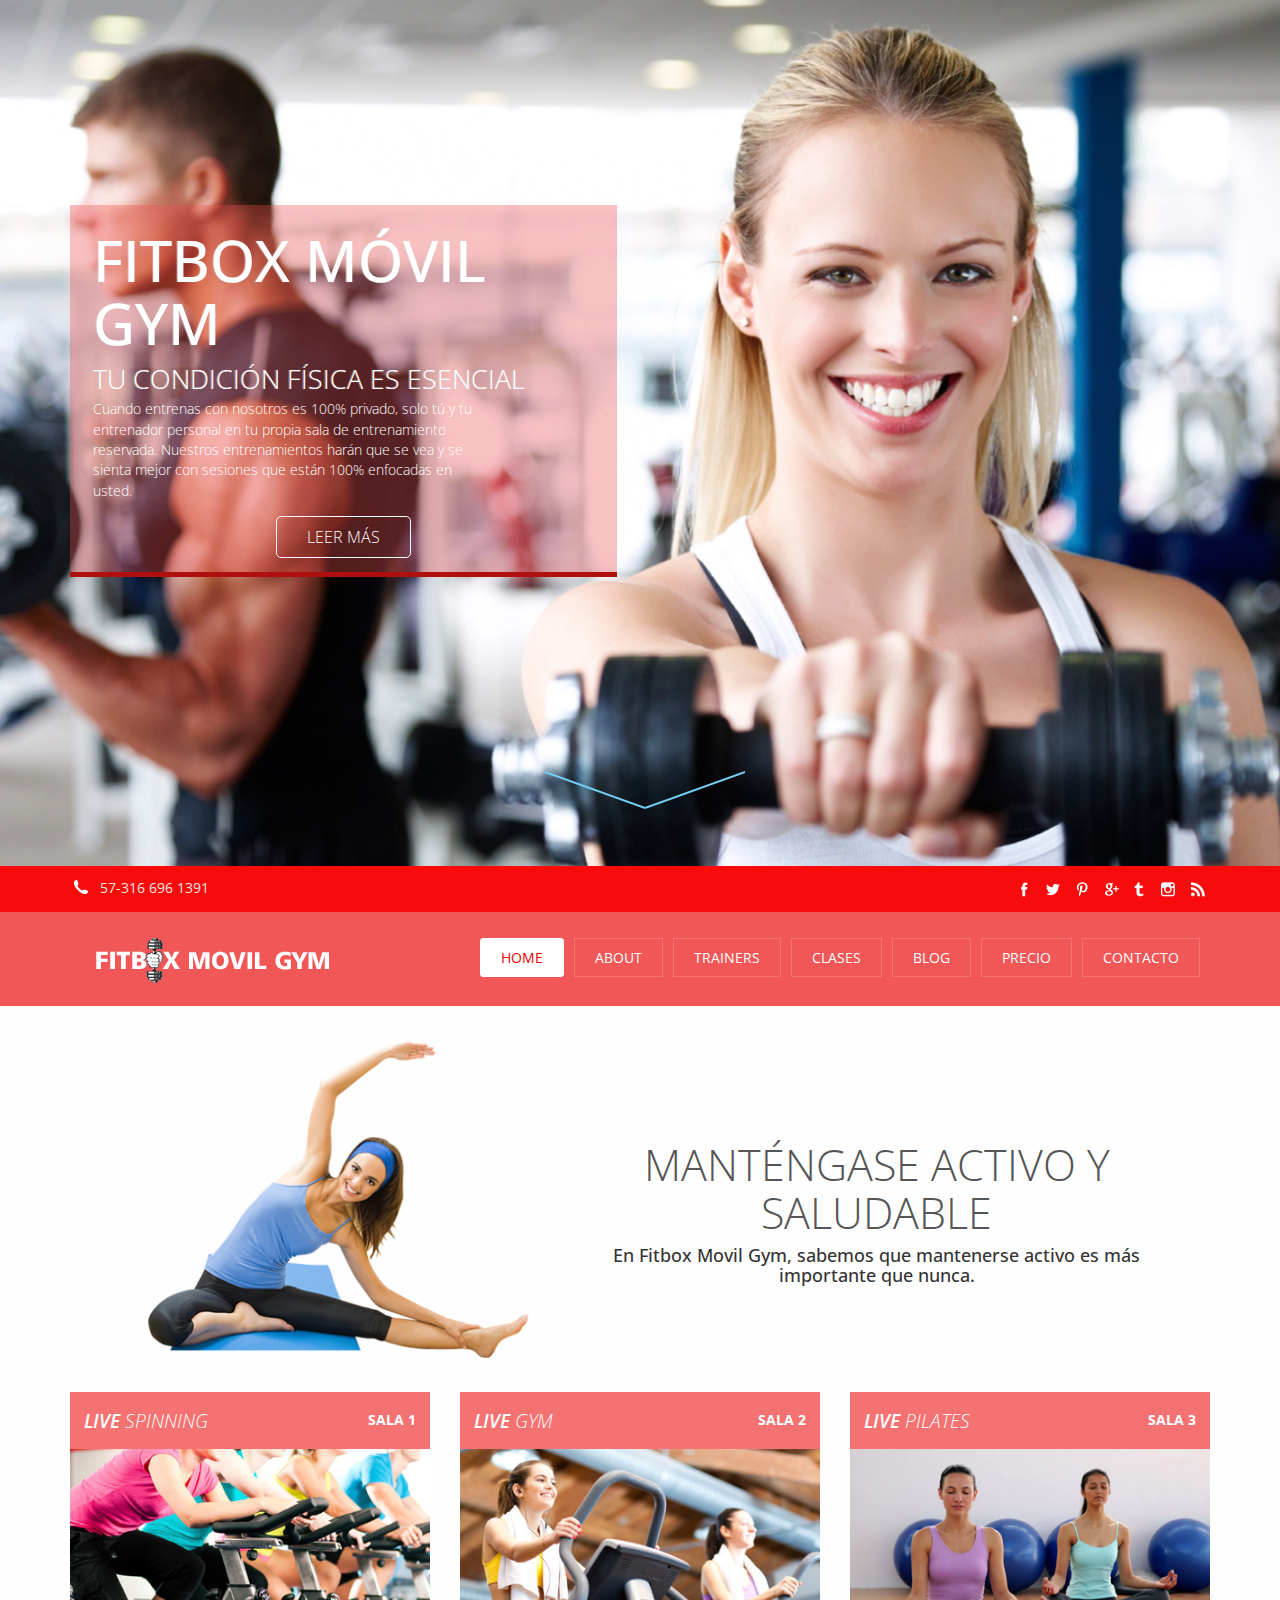
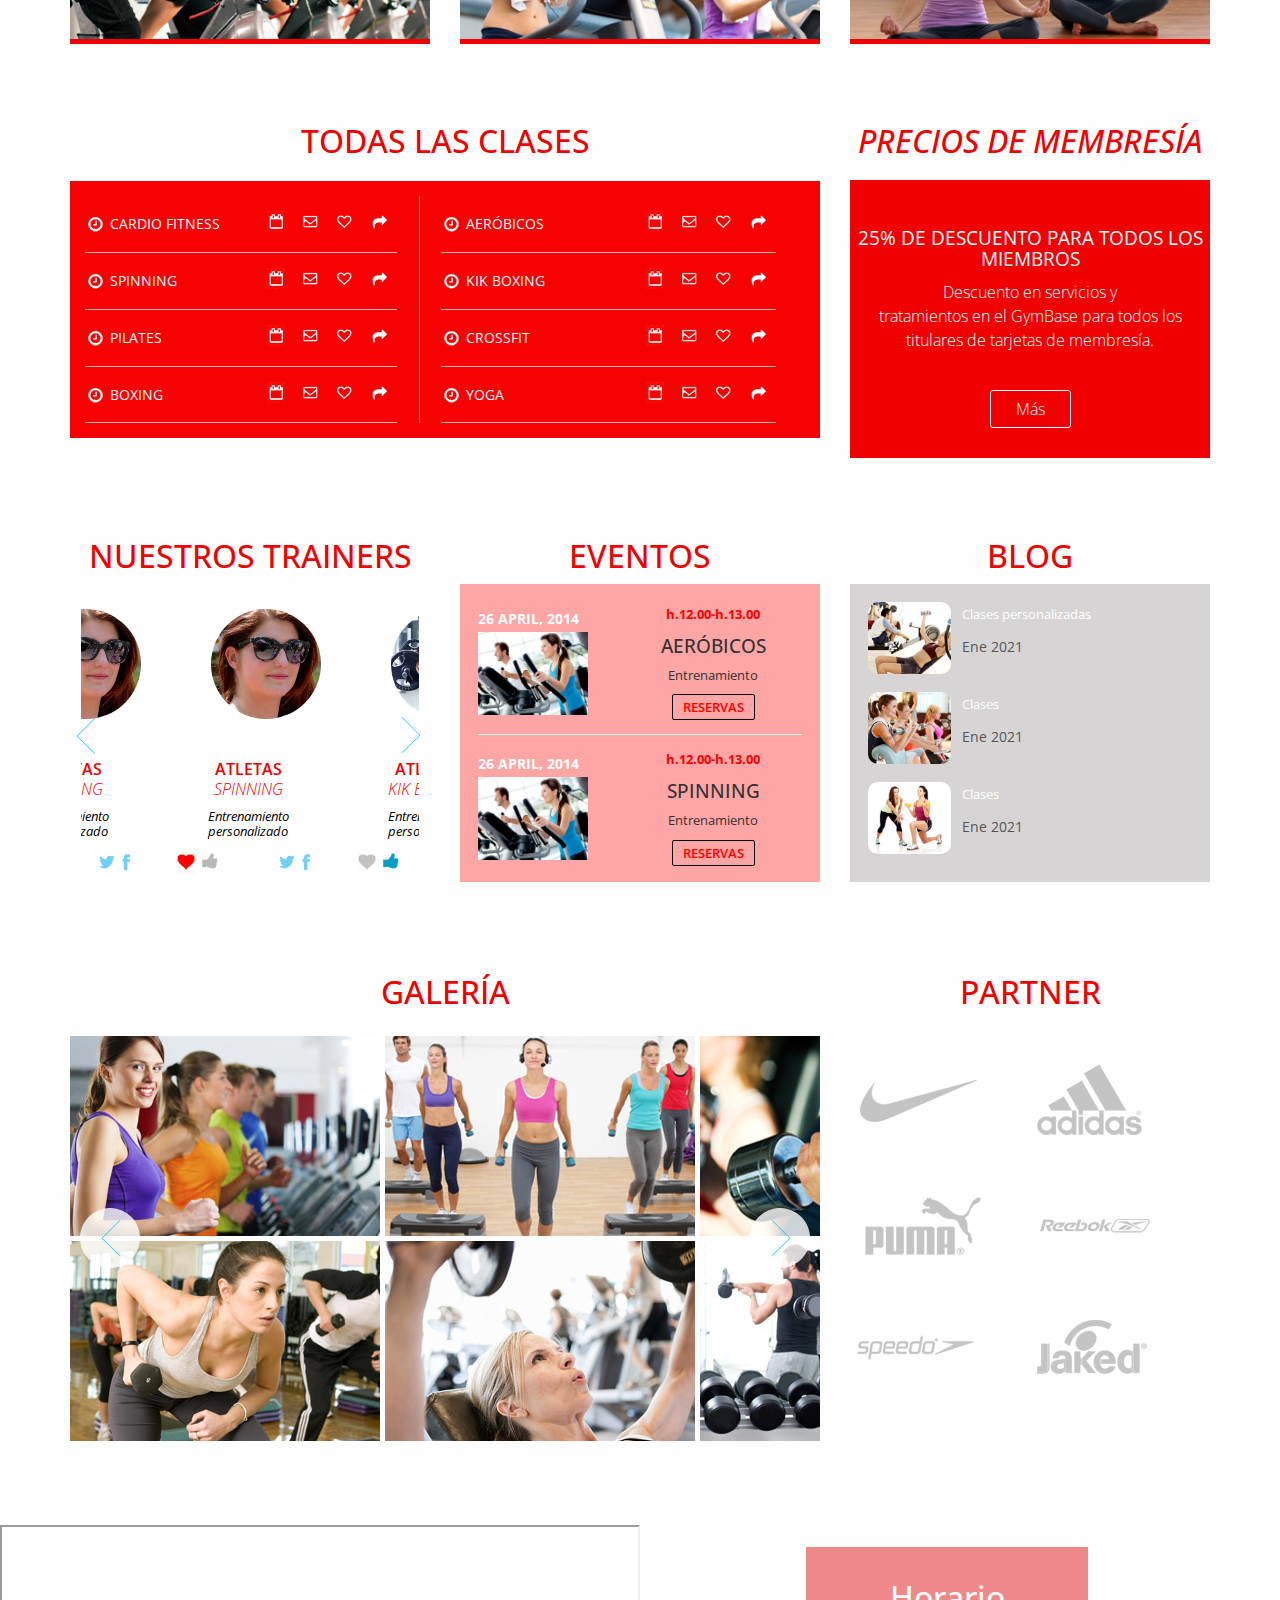
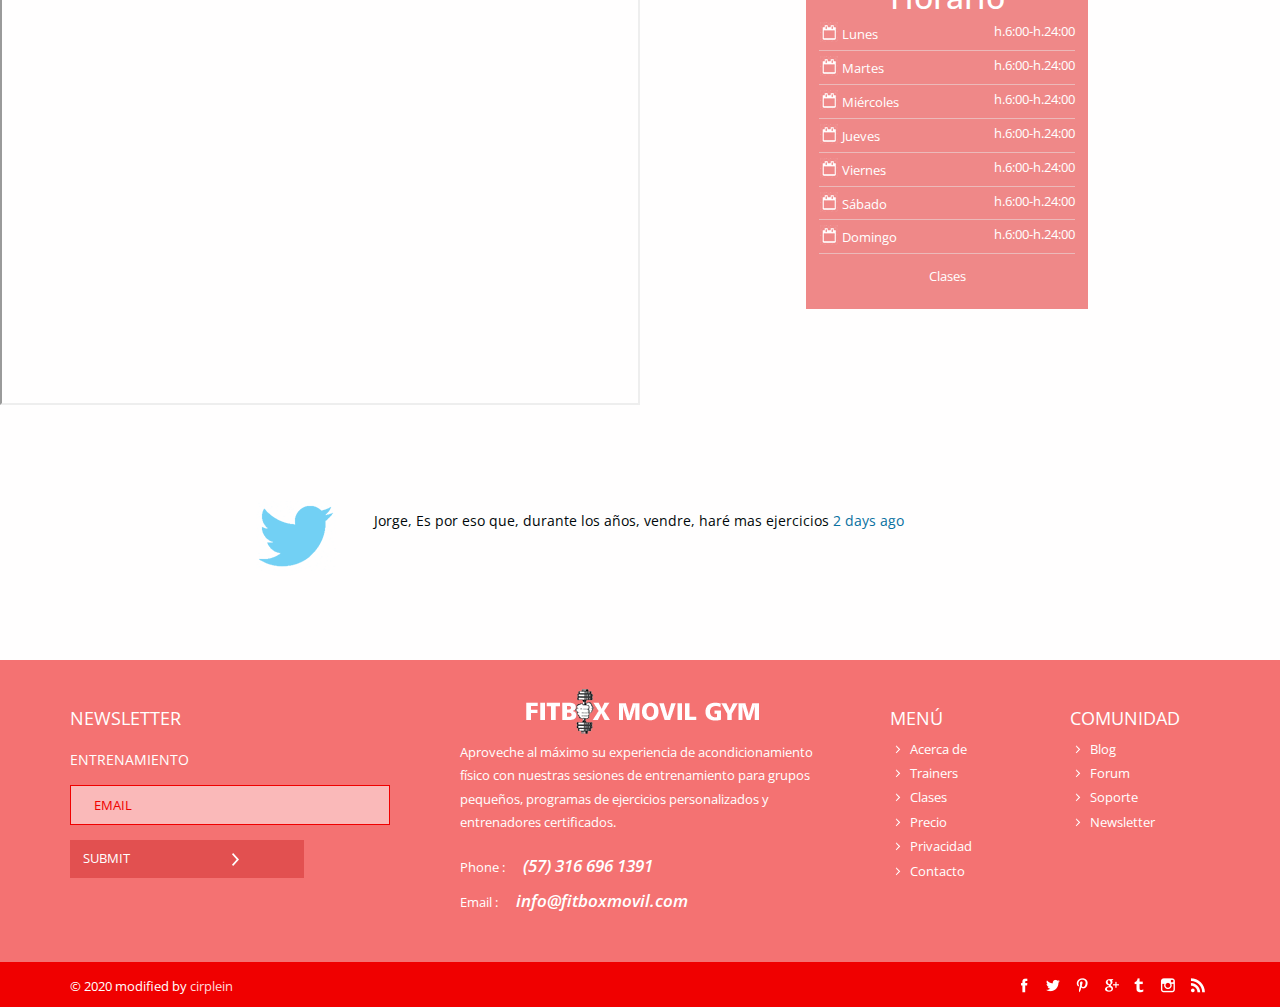
==== commit 86e80393: "Update index.html" ====
--- a/index.html
+++ b/index.html
@@ -48,7 +48,7 @@
     <div class="header">
         <div class="container">
             <div class="header-text">
-                <h1>FITBOX MOVIL GYM </h1>
+                <h1>FITBOX MÓVIL GYM </h1>
                 <h2>Tu condición física es ESENCIAL</h2>
                 <p>Cuando entrenas con nosotros es 100% privado, solo tú y tu entrenador personal en tu propia sala de entrenamiento reservada. Nuestros entrenamientos harán que se vea y se sienta mejor con sesiones que están 100% enfocadas en usted. </p>
                 <div class="banner_btn">
@@ -132,7 +132,7 @@
                     <a href="pricing.html">
                         <ul class="spinning">
                             <li class="live">live <span class="m_1">Spinning</span></li>
-                            <li class="room">Room 2</li>
+                            <li class="room">Sala 1</li>
                             <div class="clear"></div>
                         </ul>
                         <div class="view view-fifth">
@@ -147,13 +147,13 @@
                     <a href="pricing.html">
                         <ul class="spinning">
                             <li class="live">live <span class="m_1">Gym</span></li>
-                            <li class="room">Room 1</li>
+                            <li class="room">Sala 2</li>
                             <div class="clear"></div>
                         </ul>
                         <div class="view view-fifth">
                             <img src="images/pic2.jpg" class="img-responsive" alt="" />
                             <div class="mask">
-                                <div class="info">Read Más</div>
+                                <div class="info">Leer Más</div>
                             </div>
                         </div>
                     </a>
@@ -162,13 +162,13 @@
                     <a href="pricing.html">
                         <ul class="spinning">
                             <li class="live">live <span class="m_1">Pilates</span></li>
-                            <li class="room">Room 4</li>
+                            <li class="room">Sala 3</li>
                             <div class="clear"></div>
                         </ul>
                         <div class="view view-fifth">
                             <img src="images/pic1.jpg" class="img-responsive" alt="" />
                             <div class="mask">
-                                <div class="info">Read Más</div>
+                                <div class="info">Leer Más</div>
                             </div>
                         </div>
                     </a>
@@ -241,7 +241,7 @@
                         <div class="cardio_list1">
                             <div class="cardio_sublist">
                                 <ul class="cardio">
-                                    <li><i class="clock"> </i><span>Aerobicos</span></li>
+                                    <li><i class="clock"> </i><span>Aeróbicos</span></li>
                                 </ul>
                                 <div class="social-media">
                                     <ul>
@@ -681,4 +681,4 @@
     </div>
 </body>
 
-</html>+</html>
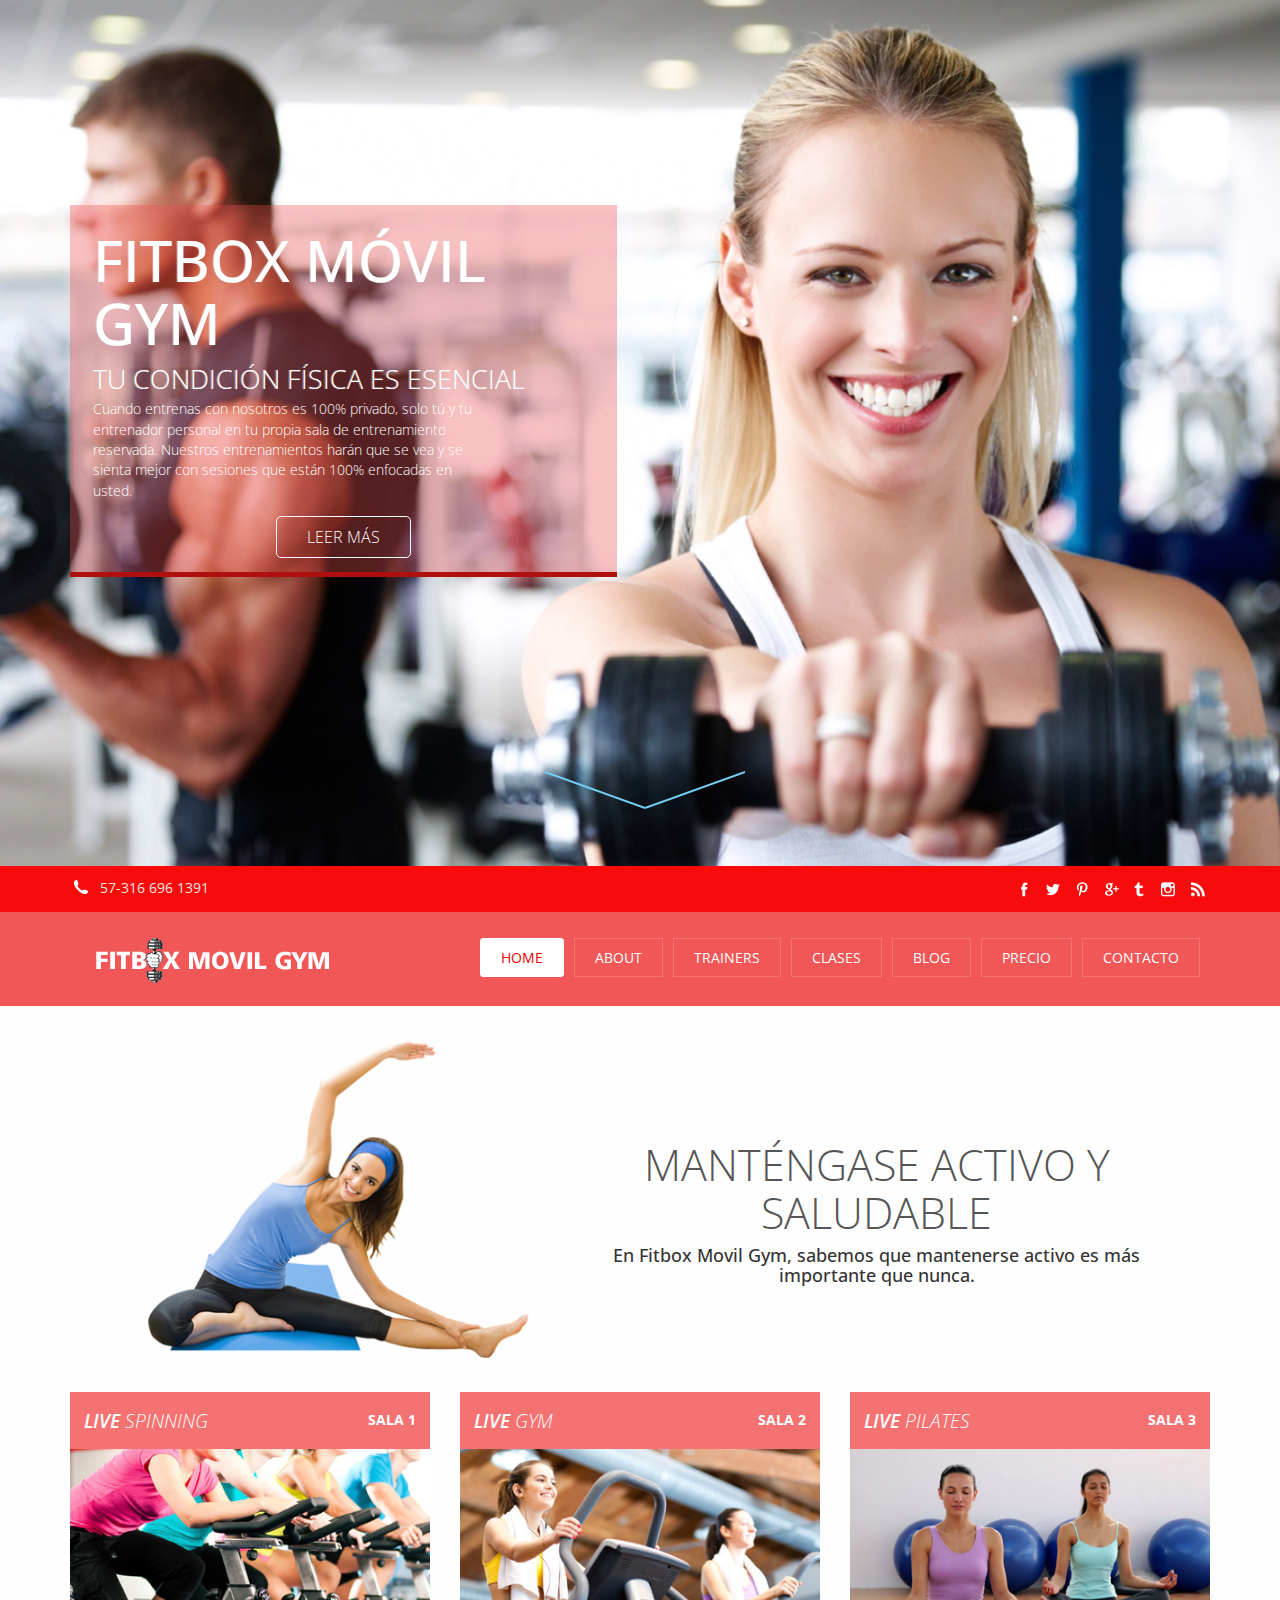
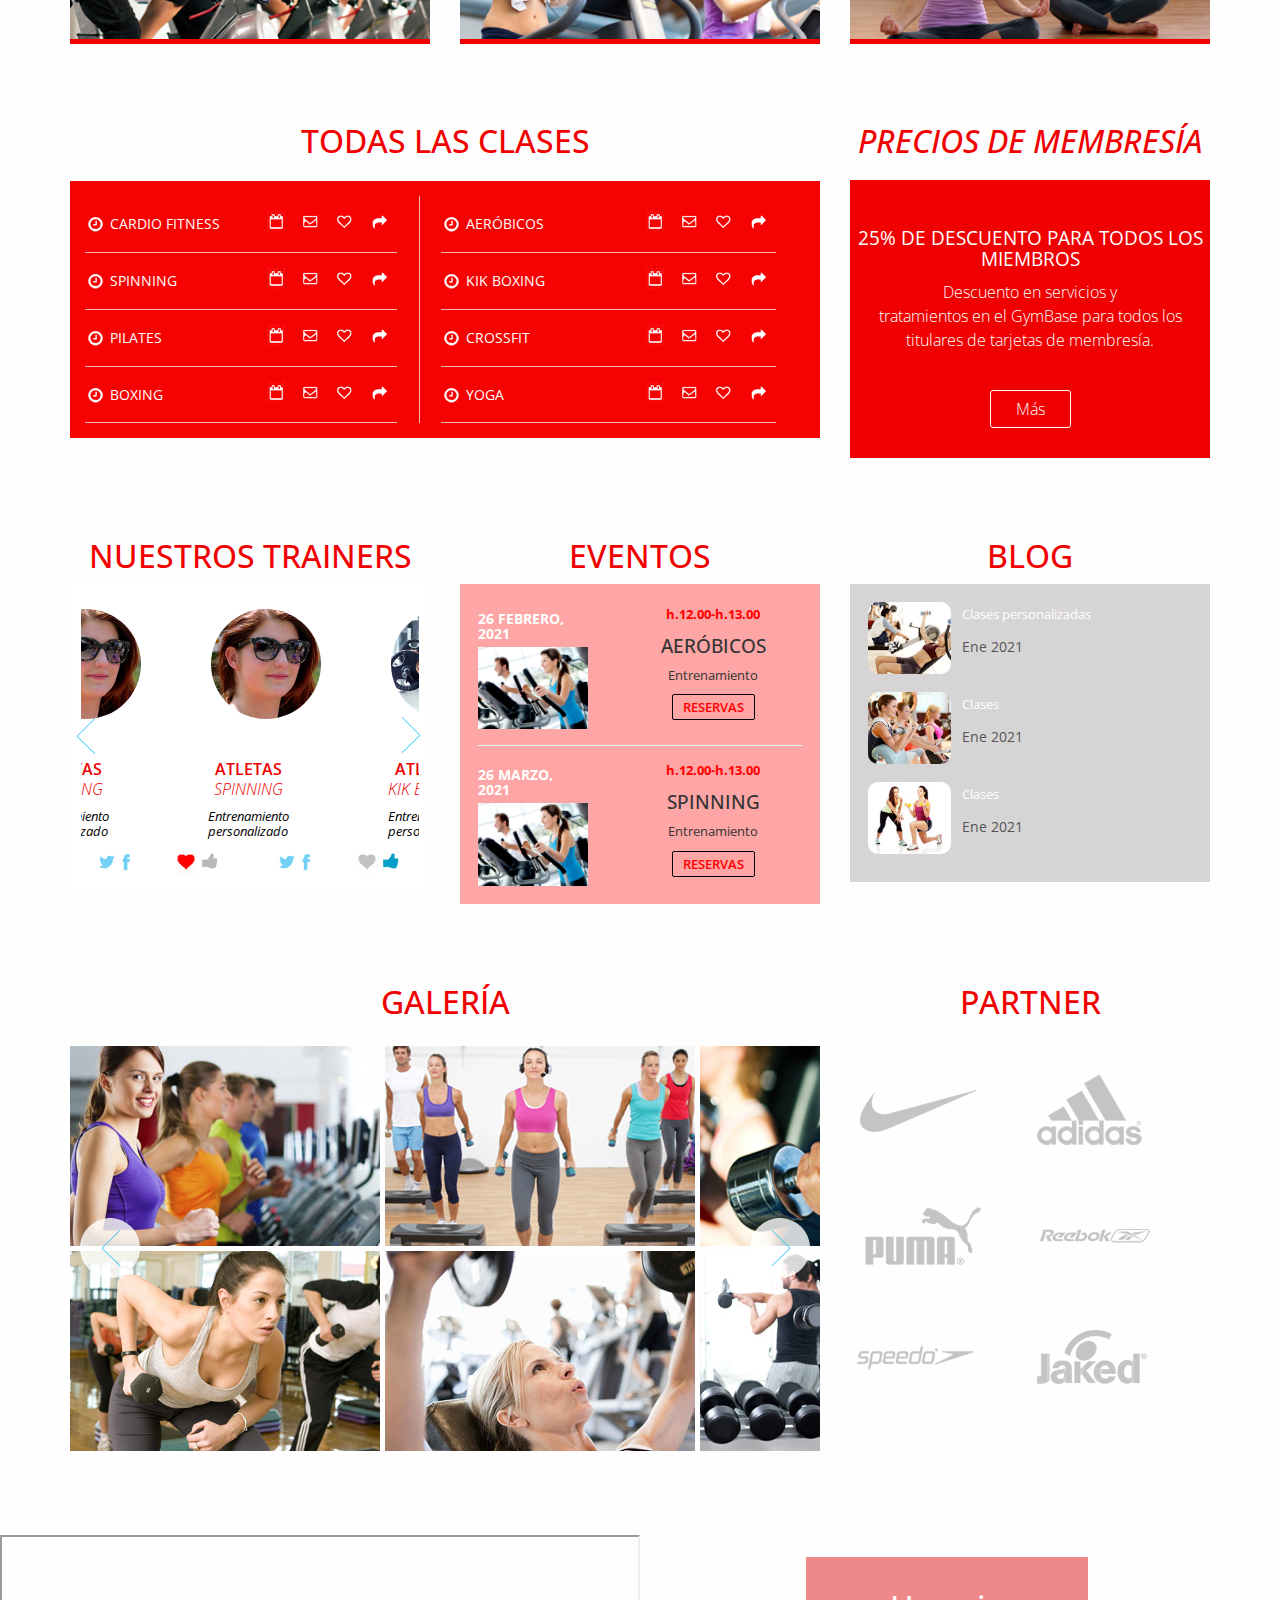
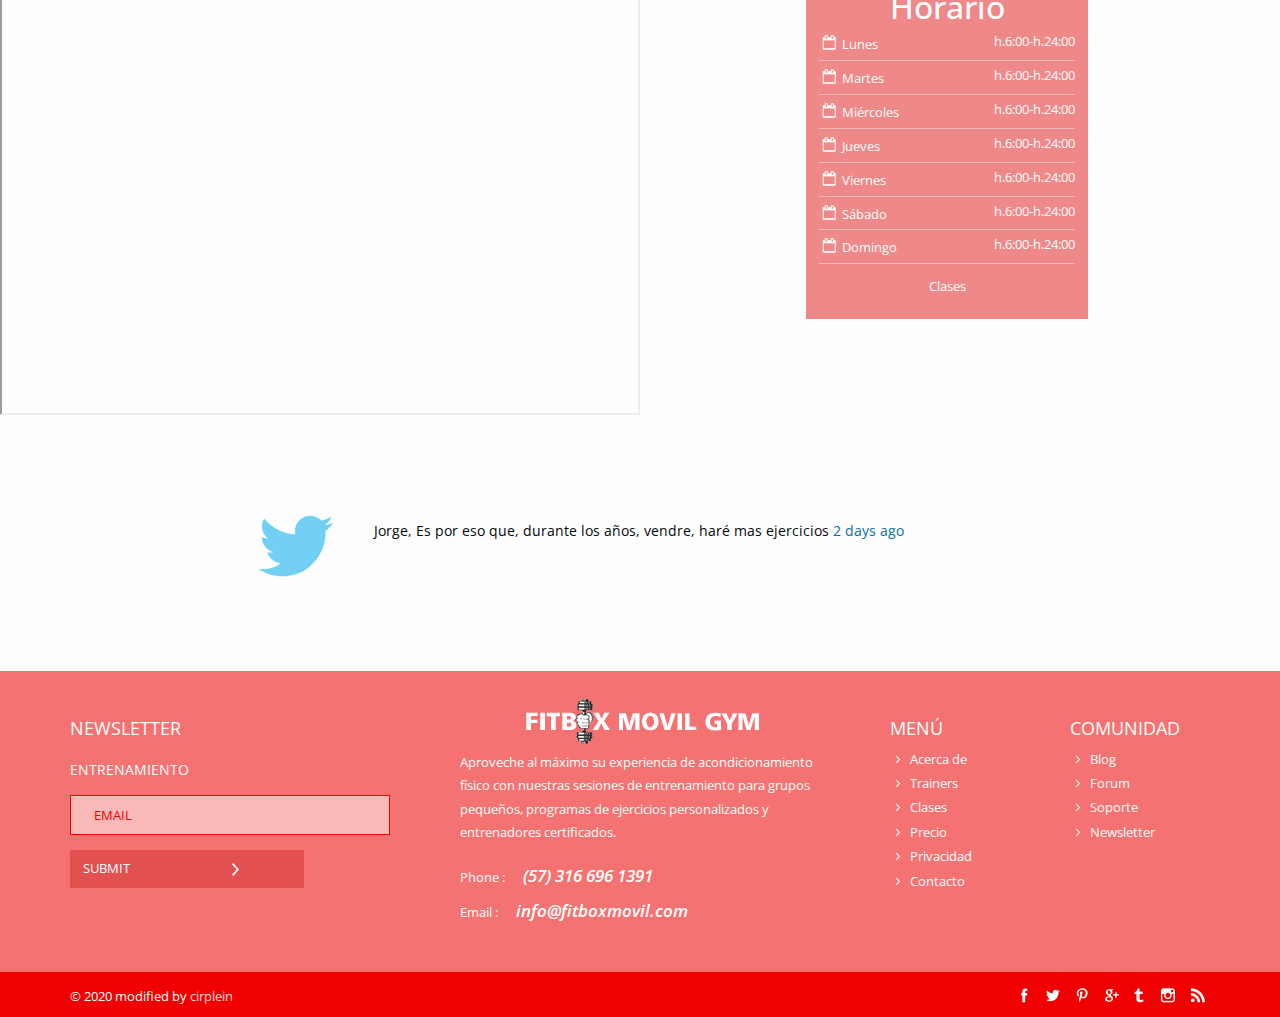
==== commit 02c339f7: "Update index.html" ====
--- a/index.html
+++ b/index.html
@@ -427,7 +427,7 @@
                     <div class="events">
                         <div class="event-top">
                             <ul class="event1">
-                                <h4>26 April, 2014</h4>
+                                <h4>26 Febrero, 2021</h4>
                                 <img src="images/pic.jpg" alt="" />
                             </ul>
                             <ul class="event1_text">
@@ -442,7 +442,7 @@
                         </div>
                         <div class="event-bottom">
                             <ul class="event1">
-                                <h4>26 April, 2014</h4>
+                                <h4>26 Marzo, 2021</h4>
                                 <img src="images/pic.jpg" alt="" />
                             </ul>
                             <ul class="event1_text">
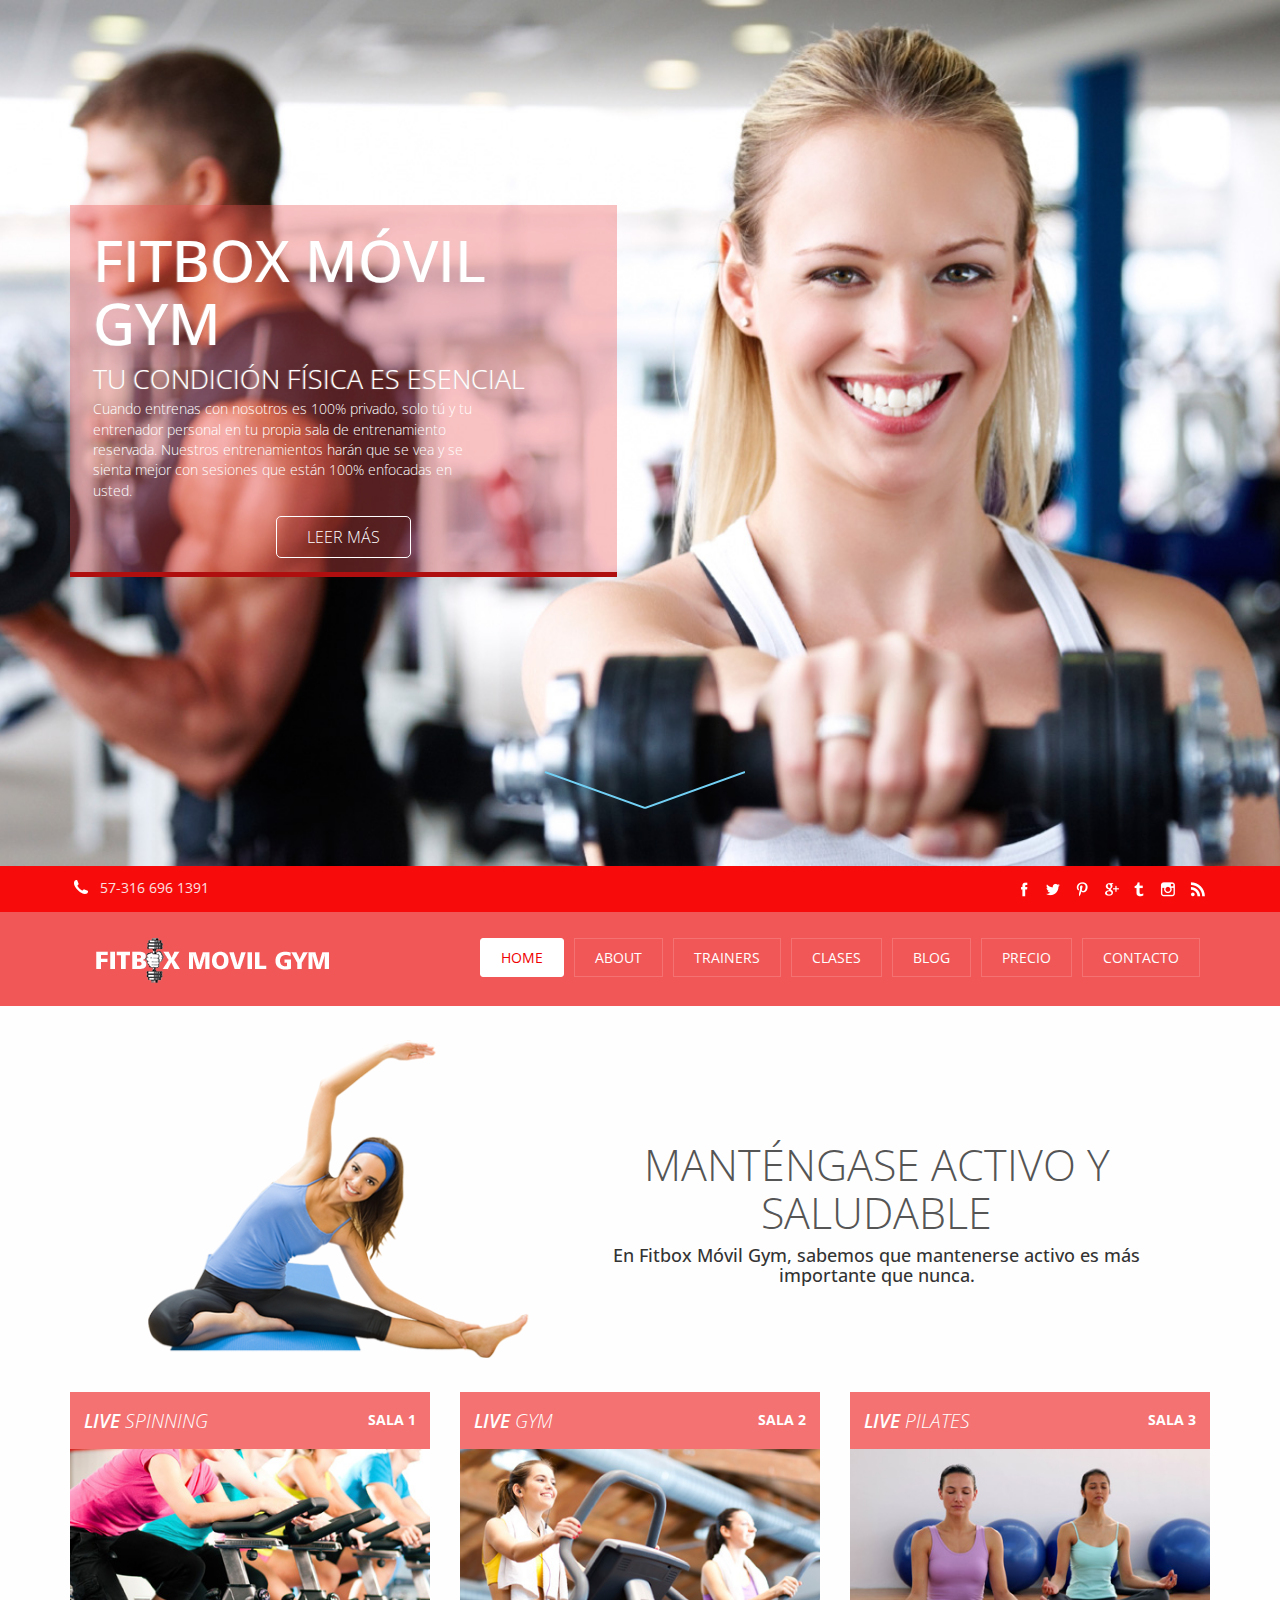
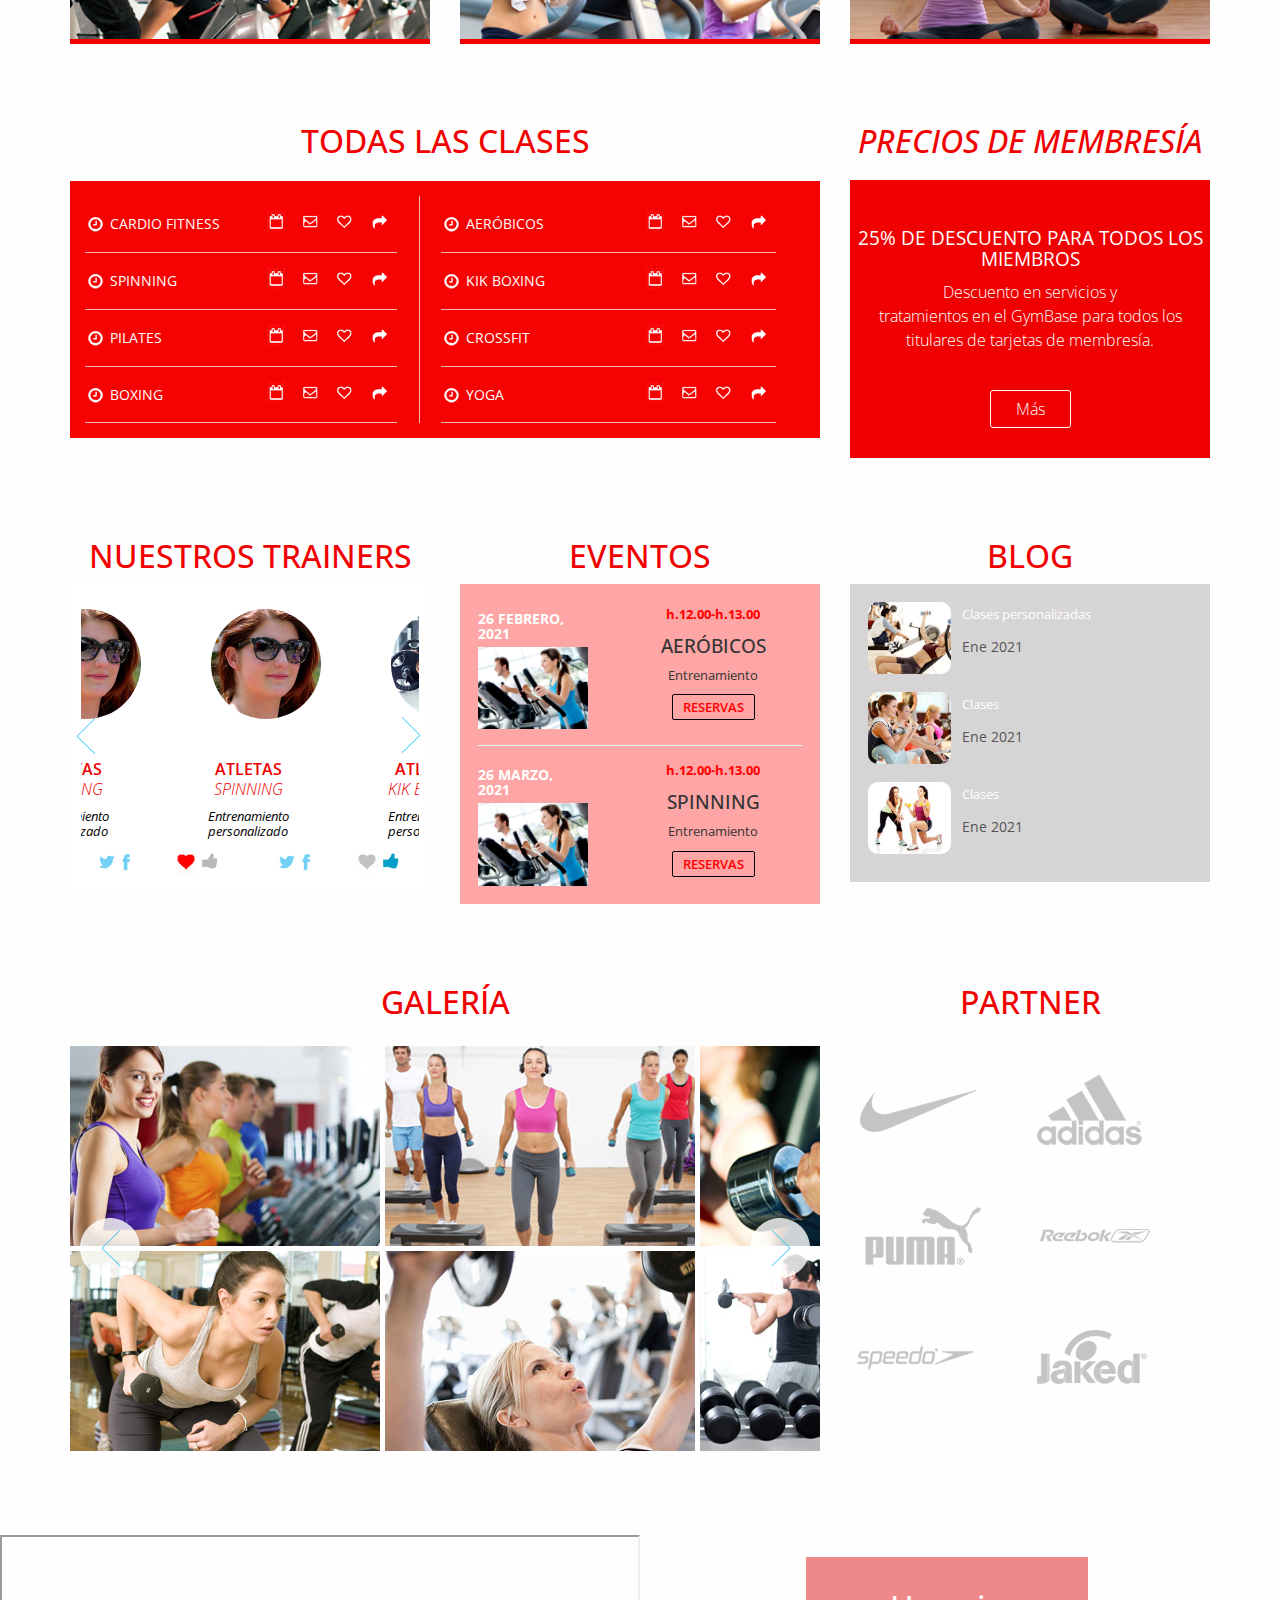
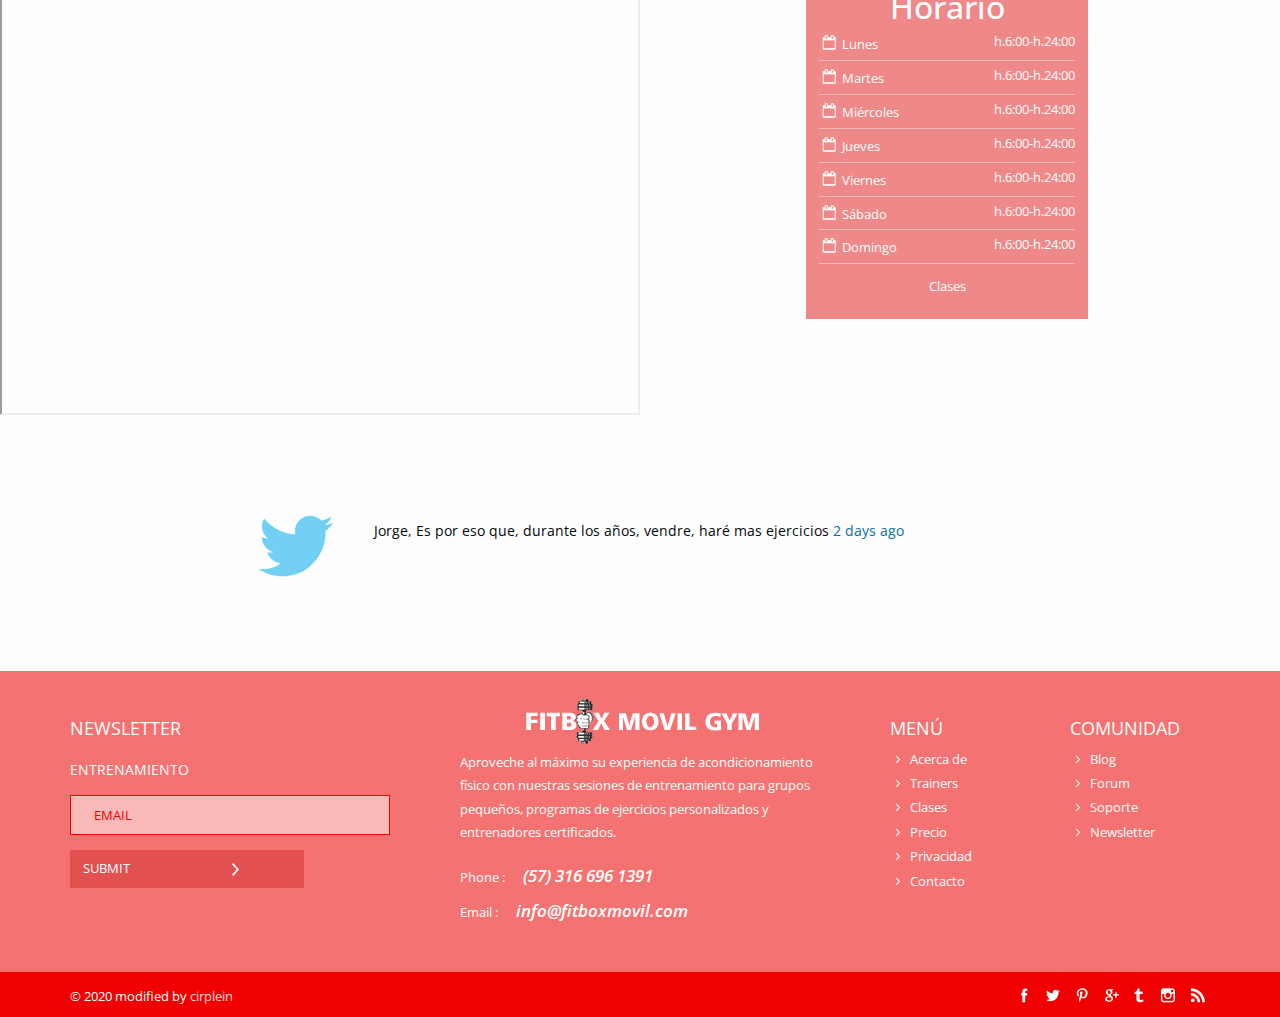
==== commit a5049281: "Update index.html" ====
--- a/index.html
+++ b/index.html
@@ -119,7 +119,7 @@
                 <div class="col-md-7 content_left_text">
                     <h3>MANTÉNGASE ACTIVO Y SALUDABLE</h3>
                     <p>
-                        <h4>En Fitbox Movil Gym, sabemos que mantenerse activo es más importante que nunca.</h4>
+                        <h4>En Fitbox Móvil Gym, sabemos que mantenerse activo es más importante que nunca.</h4>
                     </p>
                 </div>
             </div>
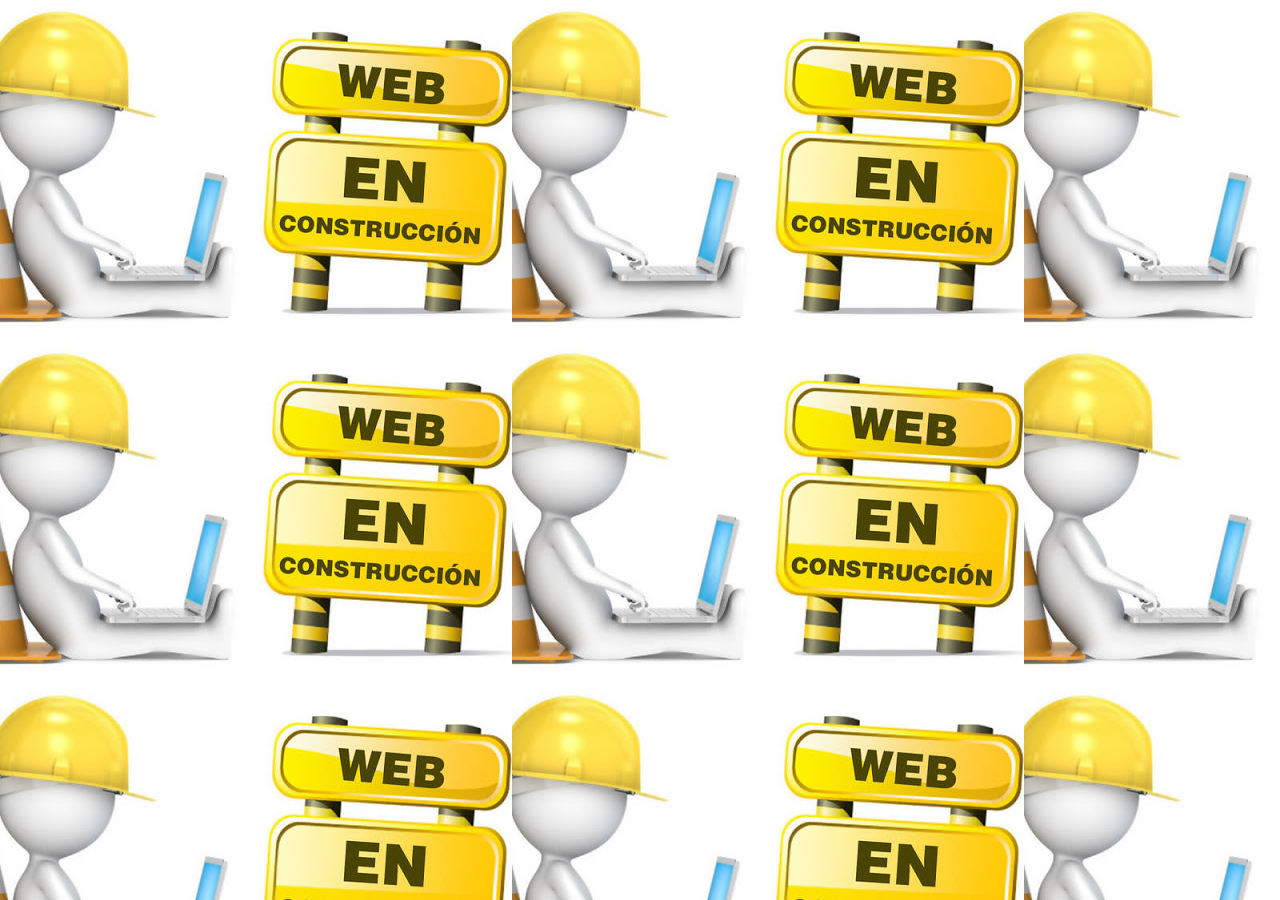
==== commit 60f1c6f1: "Add files via upload" ====
--- a/index.html
+++ b/index.html
@@ -1,684 +1,20 @@
-<!--A Design by W3layouts
-Author: W3layout
-Author URL: http://w3layouts.com
-License: Creative Commons Attribution 3.0 Unported
-License URL: http://creativecommons.org/licenses/by/3.0/
--->
-<!DOCTYPE HTML>
-<html>
-
-<head>
-    <title>Fitbox</title>
-    <link href="css/bootstrap.css" rel='stylesheet' type='text/css' />
-    <link href="css/style.css" rel='stylesheet' type='text/css' />
-    <meta name="viewport" content="width=device-width, initial-scale=1, maximum-scale=1">
-    <meta http-equiv="Content-Type" content="text/html; charset=utf-8" />
-    <link href='http://fonts.googleapis.com/css?family=Open+Sans:400,300,600,700,800' rel='stylesheet' type='text/css'>
-    <link href='http://fonts.googleapis.com/css?family=Open+Sans+Condensed:300,700' rel='stylesheet' type='text/css'>
-    <script type="application/x-javascript">
-        addEventListener("load", function() {
-            setTimeout(hideURLbar, 0);
-        }, false);
-
-        function hideURLbar() {
-            window.scrollTo(0, 1);
-        }
-    </script>
-    <!--<link href="css/style.css" rel="stylesheet" type="text/css" media="all" />-->
-    <script src="js/jquery.min.js"></script>
-    <script type="text/javascript">
-        jQuery(document).ready(function($) {
-            $(".scroll").click(function(event) {
-                event.preventDefault();
-                $('html,body').animate({
-                    scrollTop: $(this.hash).offset().top
-                }, 1200);
-            });
-        });
-    </script>
-    <!-- grid-slider -->
-    <script type="text/javascript" src="js/jquery.mousewheel.js"></script>
-    <script type="text/javascript" src="js/jquery.contentcarousel.js"></script>
-    <script type="text/javascript" src="js/jquery.easing.1.3.js"></script>
-    <!-- //grid-slider -->
-</head>
-
-<body>
-    <!-- start header_top -->
-    <div class="header">
-        <div class="container">
-            <div class="header-text">
-                <h1>FITBOX MÓVIL GYM </h1>
-                <h2>Tu condición física es ESENCIAL</h2>
-                <p>Cuando entrenas con nosotros es 100% privado, solo tú y tu entrenador personal en tu propia sala de entrenamiento reservada. Nuestros entrenamientos harán que se vea y se sienta mejor con sesiones que están 100% enfocadas en usted. </p>
-                <div class="banner_btn">
-                    <a href="#">Leer Más</a>
-                </div>
-            </div>
-            <div class="header-arrow">
-                <a href="#menu" class="class scroll"><span> </span> </a>
-            </div>
-        </div>
-    </div>
-    <!-- end header_top -->
-    <!-- start header_bottom -->
-    <div class="header-bottom">
-        <div class="container">
-            <div class="header-bottom_left">
-                <i class="phone"> </i><span>57-316 696 1391</span>
-            </div>
-            <div class="social">
-                <ul>
-                    <li class="facebook"><a href="#"><span> </span></a></li>
-                    <li class="twitter"><a href="#"><span> </span></a></li>
-                    <li class="pinterest"><a href="#"><span> </span></a></li>
-                    <li class="google"><a href="#"><span> </span></a></li>
-                    <li class="tumblr"><a href="#"><span> </span></a></li>
-                    <li class="instagram"><a href="#"><span> </span></a></li>
-                    <li class="rss"><a href="#"><span> </span></a></li>
-                </ul>
-            </div>
-            <div class="clear"></div>
-        </div>
-    </div>
-    <!-- end header_bottom -->
-    <!-- start menu -->
-    <div class="menu" id="menu">
-        <div class="container">
-            <div class="logo">
-                <a href="index.html"><img src="images/logo.png" alt="" /></a>
-            </div>
-            <div class="h_menu4">
-                <!-- start h_menu4 -->
-                <a class="toggleMenu" href="#">Menu</a>
-                <ul class="nav">
-                    <li class="active"><a href="index.html">Home</a></li>
-                    <li><a href="about.html">About</a></li>
-                    <li><a href="trainers.html">Trainers</a></li>
-                    <li><a href="classes.html">Clases</a>
-
-                    </li>
-                    <li><a href="blog.html">Blog</a></li>
-                    <li><a href="pricing.html">Precio</a></li>
-                    <li><a href="contact.html">Contacto</a></li>
-                </ul>
-                <script type="text/javascript" src="js/nav.js"></script>
-            </div>
-            <!-- end h_menu4 -->
-            <div class="clear"></div>
-        </div>
-    </div>
-    <!-- end menu -->
-    <div class="main">
-        <div class="container">
-            <!-- start content-top -->
-            <div class="row content-top">
-                <div class="col-md-5">
-                    <img src="images/pic.png" class="img-responsive" alt="" />
-                </div>
-                <div class="col-md-7 content_left_text">
-                    <h3>MANTÉNGASE ACTIVO Y SALUDABLE</h3>
-                    <p>
-                        <h4>En Fitbox Móvil Gym, sabemos que mantenerse activo es más importante que nunca.</h4>
-                    </p>
-                </div>
-            </div>
-        </div>
-        <!-- end content-top -->
-        <div class="container">
-            <div class="row content-middle">
-                <!-- start content-middle -->
-                <div class="col-md-4">
-                    <a href="pricing.html">
-                        <ul class="spinning">
-                            <li class="live">live <span class="m_1">Spinning</span></li>
-                            <li class="room">Sala 1</li>
-                            <div class="clear"></div>
-                        </ul>
-                        <div class="view view-fifth">
-                            <img src="images/pic3.jpg" class="img-responsive" alt="" />
-                            <div class="mask">
-                                <div class="info">Leer Más</div>
-                            </div>
-                        </div>
-                    </a>
-                </div>
-                <div class="col-md-4">
-                    <a href="pricing.html">
-                        <ul class="spinning">
-                            <li class="live">live <span class="m_1">Gym</span></li>
-                            <li class="room">Sala 2</li>
-                            <div class="clear"></div>
-                        </ul>
-                        <div class="view view-fifth">
-                            <img src="images/pic2.jpg" class="img-responsive" alt="" />
-                            <div class="mask">
-                                <div class="info">Leer Más</div>
-                            </div>
-                        </div>
-                    </a>
-                </div>
-                <div class="col-md-4">
-                    <a href="pricing.html">
-                        <ul class="spinning">
-                            <li class="live">live <span class="m_1">Pilates</span></li>
-                            <li class="room">Sala 3</li>
-                            <div class="clear"></div>
-                        </ul>
-                        <div class="view view-fifth">
-                            <img src="images/pic1.jpg" class="img-responsive" alt="" />
-                            <div class="mask">
-                                <div class="info">Leer Más</div>
-                            </div>
-                        </div>
-                    </a>
-                </div>
-                <div class="clear"></div>
-            </div>
-            <!-- end content-middle -->
-            <div class="row about">
-                <div class="col-md-8">
-                    <h3 class="m_2">Todas las clases</h3>
-                    <div class="classes">
-                        <div class="cardio_list">
-                            <div class="cardio_sublist">
-                                <ul class="cardio">
-                                    <li><i class="clock"> </i><span>Cardio Fitness</span></li>
-                                </ul>
-                                <div class="social-media">
-                                    <ul>
-                                        <li> <span class="simptip-position-bottom simptip-movable" data-tooltip="timetable"><a href="#" target="_blank"> </a></span></li>
-                                        <li><span class="simptip-position-bottom simptip-movable" data-tooltip="Send to"><a href="#" target="_blank"> </a> </span></li>
-                                        <li><span class="simptip-position-bottom simptip-movable" data-tooltip="like it"><a href="#" target="_blank"> </a></span></li>
-                                        <li><span class="simptip-position-bottom simptip-movable" data-tooltip="share"><a href="#" target="_blank"> </a></span></li>
-                                    </ul>
-                                </div>
-                                <div class="clear"></div>
-                            </div>
-                            <div class="cardio_sublist">
-                                <ul class="cardio">
-                                    <li><i class="clock"> </i><span>Spinning</span></li>
-                                </ul>
-                                <div class="social-media">
-                                    <ul>
-                                        <li> <span class="simptip-position-bottom simptip-movable" data-tooltip="timetable"><a href="#" target="_blank"> </a></span></li>
-                                        <li><span class="simptip-position-bottom simptip-movable" data-tooltip="Send to"><a href="#" target="_blank"> </a> </span></li>
-                                        <li><span class="simptip-position-bottom simptip-movable" data-tooltip="like it"><a href="#" target="_blank"> </a></span></li>
-                                        <li><span class="simptip-position-bottom simptip-movable" data-tooltip="share"><a href="#" target="_blank"> </a></span></li>
-                                    </ul>
-                                </div>
-                                <div class="clear"></div>
-                            </div>
-                            <div class="cardio_sublist">
-                                <ul class="cardio">
-                                    <li><i class="clock"> </i><span>Pilates</span></li>
-                                </ul>
-                                <div class="social-media">
-                                    <ul>
-                                        <li> <span class="simptip-position-bottom simptip-movable" data-tooltip="timetable"><a href="#" target="_blank"> </a></span></li>
-                                        <li><span class="simptip-position-bottom simptip-movable" data-tooltip="Send to"><a href="#" target="_blank"> </a> </span></li>
-                                        <li><span class="simptip-position-bottom simptip-movable" data-tooltip="like it"><a href="#" target="_blank"> </a></span></li>
-                                        <li><span class="simptip-position-bottom simptip-movable" data-tooltip="share"><a href="#" target="_blank"> </a></span></li>
-                                    </ul>
-                                </div>
-                                <div class="clear"></div>
-                            </div>
-                            <div class="cardio_sublist">
-                                <ul class="cardio">
-                                    <li><i class="clock"> </i><span>Boxing</span></li>
-                                </ul>
-                                <div class="social-media">
-                                    <ul>
-                                        <li> <span class="simptip-position-bottom simptip-movable" data-tooltip="timetable"><a href="#" target="_blank"> </a></span></li>
-                                        <li><span class="simptip-position-bottom simptip-movable" data-tooltip="Send to"><a href="#" target="_blank"> </a> </span></li>
-                                        <li><span class="simptip-position-bottom simptip-movable" data-tooltip="like it"><a href="#" target="_blank"> </a></span></li>
-                                        <li><span class="simptip-position-bottom simptip-movable" data-tooltip="share"><a href="#" target="_blank"> </a></span></li>
-                                    </ul>
-                                </div>
-                                <div class="clear"></div>
-                            </div>
-                        </div>
-                        <div class="cardio_list1">
-                            <div class="cardio_sublist">
-                                <ul class="cardio">
-                                    <li><i class="clock"> </i><span>Aeróbicos</span></li>
-                                </ul>
-                                <div class="social-media">
-                                    <ul>
-                                        <li> <span class="simptip-position-bottom simptip-movable" data-tooltip="timetable"><a href="#" target="_blank"> </a></span></li>
-                                        <li><span class="simptip-position-bottom simptip-movable" data-tooltip="Send to"><a href="#" target="_blank"> </a> </span></li>
-                                        <li><span class="simptip-position-bottom simptip-movable" data-tooltip="like it"><a href="#" target="_blank"> </a></span></li>
-                                        <li><span class="simptip-position-bottom simptip-movable" data-tooltip="share"><a href="#" target="_blank"> </a></span></li>
-                                    </ul>
-                                </div>
-                                <div class="clear"></div>
-                            </div>
-                            <div class="cardio_sublist">
-                                <ul class="cardio">
-                                    <li><i class="clock"> </i><span>Kik Boxing</span></li>
-                                </ul>
-                                <div class="social-media">
-                                    <ul>
-                                        <li> <span class="simptip-position-bottom simptip-movable" data-tooltip="timetable"><a href="#" target="_blank"> </a></span></li>
-                                        <li><span class="simptip-position-bottom simptip-movable" data-tooltip="Send to"><a href="#" target="_blank"> </a> </span></li>
-                                        <li><span class="simptip-position-bottom simptip-movable" data-tooltip="like it"><a href="#" target="_blank"> </a></span></li>
-                                        <li><span class="simptip-position-bottom simptip-movable" data-tooltip="share"><a href="#" target="_blank"> </a></span></li>
-                                    </ul>
-                                </div>
-                                <div class="clear"></div>
-                            </div>
-                            <div class="cardio_sublist">
-                                <ul class="cardio">
-                                    <li><i class="clock"> </i><span>CrossFit</span></li>
-                                </ul>
-                                <div class="social-media">
-                                    <ul>
-                                        <li> <span class="simptip-position-bottom simptip-movable" data-tooltip="timetable"><a href="#" target="_blank"> </a></span></li>
-                                        <li><span class="simptip-position-bottom simptip-movable" data-tooltip="Send to"><a href="#" target="_blank"> </a> </span></li>
-                                        <li><span class="simptip-position-bottom simptip-movable" data-tooltip="like it"><a href="#" target="_blank"> </a></span></li>
-                                        <li><span class="simptip-position-bottom simptip-movable" data-tooltip="share"><a href="#" target="_blank"> </a></span></li>
-                                    </ul>
-                                </div>
-                                <div class="clear"></div>
-                            </div>
-                            <div class="cardio_sublist">
-                                <ul class="cardio">
-                                    <li><i class="clock"> </i><span>Yoga</span></li>
-                                </ul>
-                                <div class="social-media">
-                                    <ul>
-                                        <li> <span class="simptip-position-bottom simptip-movable" data-tooltip="timetable"><a href="#" target="_blank"> </a></span></li>
-                                        <li><span class="simptip-position-bottom simptip-movable" data-tooltip="Send to"><a href="#" target="_blank"> </a> </span></li>
-                                        <li><span class="simptip-position-bottom simptip-movable" data-tooltip="like it"><a href="#" target="_blank"> </a></span></li>
-                                        <li><span class="simptip-position-bottom simptip-movable" data-tooltip="share"><a href="#" target="_blank"> </a></span></li>
-                                    </ul>
-                                </div>
-                                <div class="clear"></div>
-                            </div>
-                        </div>
-                        <div class="clear"></div>
-                    </div>
-                </div>
-                <div class="col-md-4">
-                    <h3 class="m_4">PRECIOS DE MEMBRESÍA</h3>
-                    <div class="members">
-                        <h4 class="m_3">25% DE DESCUENTO PARA TODOS LOS MIEMBROS</h4>
-                        <p>Descuento en servicios y <br>tratamientos en el GymBase para todos los titulares de tarjetas de membresía.</p>
-                        <div class="btn1">
-                            <a href="#">Más</a>
-                        </div>
-                    </div>
-                </div>
-                <div class="clear"></div>
-            </div>
-            <div class="row content_middle_bottom">
-                <div class="col-md-4">
-                    <h3 class="m_2">Nuestros Trainers</h3>
-                    <div class="course_demo">
-                        <ul id="flexiselDemo3">
-                            <li><img src="images/pic4.jpg" />
-                                <div class="desc">
-                                    <h3>Atletas<br><span class="m_text">Spinning</span></h3>
-                                    <p>Entrenamiento<br> personalizado</p>
-                                    <div class="coursel_list">
-                                        <i class="heart1"> </i>
-                                        <i class="like"> </i>
-                                    </div>
-                                    <div class="coursel_list1">
-                                        <i class="twt"> </i>
-                                        <i class="fb"> </i>
-                                    </div>
-                                    <div class="clear"></div>
-                                </div>
-                            </li>
-                            <li><img src="images/pic5.jpg" />
-                                <div class="desc">
-                                    <h3>Atletas<br><span class="m_text">Kik Boxing</span></h3>
-                                    <p>Entrenamiento<br> personalizado</p>
-                                    <div class="coursel_list">
-                                        <i class="heart2"> </i>
-                                        <i class="like1"> </i>
-                                    </div>
-                                    <div class="coursel_list1">
-                                        <i class="twt"> </i>
-                                        <i class="fb"> </i>
-                                    </div>
-                                    <div class="clear"></div>
-                                </div>
-                            </li>
-                            <li><img src="images/pic4.jpg" />
-                                <div class="desc">
-                                    <h3>Atletas<br><span class="m_text">Spinning</span></h3>
-                                    <p>Entrenamiento<br> personalizado</p>
-                                    <div class="coursel_list">
-                                        <i class="heart2"> </i>
-                                        <i class="like1"> </i>
-                                    </div>
-                                    <div class="coursel_list1">
-                                        <i class="twt"> </i>
-                                        <i class="fb"> </i>
-                                    </div>
-                                    <div class="clear"></div>
-                                </div>
-                            </li>
-                            <li><img src="images/pic5.jpg" />
-                                <div class="desc">
-                                    <h3>Atletas<br><span class="m_text">Kik Boxing</span></h3>
-                                    <p>Entrenamiento<br> personalizado</p>
-                                    <div class="coursel_list">
-                                        <i class="heart2"> </i>
-                                        <i class="like1"> </i>
-                                    </div>
-                                    <div class="coursel_list1">
-                                        <i class="twt"> </i>
-                                        <i class="fb"> </i>
-                                    </div>
-                                    <div class="clear"></div>
-                                </div>
-                            </li>
-                            <li><img src="images/pic4.jpg" />
-                                <div class="desc">
-                                    <h3>Atletas<br><span class="m_text">Spinning</span></h3>
-                                    <p>Entrenamiento<br> personalizado</p>
-                                    <div class="coursel_list">
-                                        <i class="heart2"> </i>
-                                        <i class="like1"> </i>
-                                    </div>
-                                    <div class="coursel_list1">
-                                        <i class="twt"> </i>
-                                        <i class="fb"> </i>
-                                    </div>
-                                    <div class="clear"></div>
-                                </div>
-                            </li>
-                        </ul>
-                        <script type="text/javascript">
-                            $(window).load(function() {
-                                $("#flexiselDemo3").flexisel({
-                                    visibleItems: 4,
-                                    animationSpeed: 1000,
-                                    autoPlay: true,
-                                    autoPlaySpeed: 3000,
-                                    pauseOnHover: true,
-                                    enableResponsiveBreakpoints: true,
-                                    responsiveBreakpoints: {
-                                        portrait: {
-                                            changePoint: 480,
-                                            visibleItems: 1
-                                        },
-                                        landscape: {
-                                            changePoint: 640,
-                                            visibleItems: 2
-                                        },
-                                        tablet: {
-                                            changePoint: 768,
-                                            visibleItems: 2
-                                        }
-                                    }
-                                });
-
-                            });
-                        </script>
-                        <script type="text/javascript" src="js/jquery.flexisel.js"></script>
-                    </div>
-                </div>
-                <div class="col-md-4">
-                    <h3 class="m_2">Eventos</h3>
-                    <div class="events">
-                        <div class="event-top">
-                            <ul class="event1">
-                                <h4>26 Febrero, 2021</h4>
-                                <img src="images/pic.jpg" alt="" />
-                            </ul>
-                            <ul class="event1_text">
-                                <span class="m_5">h.12.00-h.13.00</span>
-                                <h4>Aeróbicos</h4>
-                                <p>Entrenamiento </p>
-                                <div class="btn2">
-                                    <a href="#">Reservas</a>
-                                </div>
-                            </ul>
-                            <div class="clear"></div>
-                        </div>
-                        <div class="event-bottom">
-                            <ul class="event1">
-                                <h4>26 Marzo, 2021</h4>
-                                <img src="images/pic.jpg" alt="" />
-                            </ul>
-                            <ul class="event1_text">
-                                <span class="m_5">h.12.00-h.13.00</span>
-                                <h4>Spinning</h4>
-                                <p>Entrenamiento </p>
-                                <div class="btn2">
-                                    <a href="#">Reservas</a>
-                                </div>
-                            </ul>
-                            <div class="clear"></div>
-                        </div>
-                    </div>
-                </div>
-                <div class="col-md-4">
-                    <h3 class="m_2">Blog</h3>
-                    <div class="blog_events">
-                        <ul class="tab-left1">
-                            <span class="tab1-img"><img src="images/pic7.jpg" alt=""></span>
-                            <div class="tab-text1">
-                                <p><a href="#">Clases personalizadas</a></p>
-                                <span class="m_date">Ene 2021</span>
-                            </div>
-                            <div class="clear"></div>
-                        </ul>
-                        <ul class="tab-left1">
-                            <span class="tab1-img"><img src="images/pic6.jpg" alt=""></span>
-                            <div class="tab-text1">
-                                <p><a href="#">Clases</a></p>
-                                <span class="m_date">Ene 2021</span>
-                            </div>
-                            <div class="clear"></div>
-                        </ul>
-                        <ul class="tab-last1">
-                            <span class="tab1-img"><img src="images/pic8.jpg" alt=""></span>
-                            <div class="tab-text1">
-                                <p><a href="#">Clases</a></p>
-                                <span class="m_date">Ene 2021</span>
-                            </div>
-                            <div class="clear"></div>
-                        </ul>
-                    </div>
-                </div>
-                <div class="clear"></div>
-            </div>
-            <div class="row about">
-                <div class="col-md-8">
-                    <h3 class="m_2">Galería</h3>
-                    <div id="ca-container" class="ca-container">
-                        <div class="ca-wrapper">
-                            <div class="ca-item ca-item-1">
-                                <div class="ca-item-main">
-                                    <div class="ca-icon"> </div>
-                                    <div class="ca-icon1"> </div>
-                                </div>
-                            </div>
-                            <div class="ca-item ca-item-2">
-                                <div class="ca-item-main">
-                                    <div class="ca-icon"> </div>
-                                    <div class="ca-icon2"> </div>
-                                </div>
-                            </div>
-                            <div class="ca-item ca-item-3">
-                                <div class="ca-item-main">
-                                    <div class="ca-icon"> </div>
-                                    <div class="ca-icon3"> </div>
-                                </div>
-                            </div>
-                            <div class="ca-item ca-item-4">
-                                <div class="ca-item-main">
-                                    <div class="ca-icon"> </div>
-                                    <div class="ca-icon4"> </div>
-                                </div>
-                            </div>
-                            <div class="ca-item ca-item-5">
-                                <div class="ca-item-main">
-                                    <div class="ca-icon"> </div>
-                                    <div class="ca-icon5"> </div>
-                                </div>
-                            </div>
-                            <div class="ca-item ca-item-6">
-                                <div class="ca-item-main">
-                                    <div class="ca-icon"> </div>
-                                    <div class="ca-icon6"> </div>
-                                </div>
-                            </div>
-                            <div class="ca-item ca-item-7">
-                                <div class="ca-item-main">
-                                    <div class="ca-icon"> </div>
-                                    <div class="ca-icon7"> </div>
-                                </div>
-                            </div>
-                            <div class="ca-item ca-item-8">
-                                <div class="ca-item-main">
-                                    <div class="ca-icon"> </div>
-                                    <div class="ca-icon"> </div>
-                                </div>
-                            </div>
-                        </div>
-                    </div>
-                    <script type="text/javascript">
-                        $('#ca-container').contentcarousel();
-                    </script>
-                </div>
-                <div class="col-md-4">
-                    <h3 class="m_2">Partner</h3>
-                    <ul class="partner">
-                        <li><img src="images/p6.png" alt="" /></li>
-                        <li><img src="images/p5.png" alt="" /></li>
-                        <li><img src="images/p4.png" alt="" /></li>
-                        <li><img src="images/p3.png" alt="" /></li>
-                        <li><img src="images/p2.png" alt="" /></li>
-                        <li><img src="images/p1.png" alt="" /></li>
-                        <div class="clear"></div>
-                    </ul>
-                </div>
-                <div class="clear"></div>
-            </div>
-        </div>
-    </div>
-    <div class="map">
-
-
-        <iframe src="https://www.google.com/maps/d/embed?mid=16nfA_pQM02Q7iNRHAuT5zIbNPsGy3gsw" width="640" height="480"></iframe>
-
-
-
-
-
-        <br /><small><a href="http://maps.google.com/maps?f=q&amp;source=embed&amp;hl=en&amp;geocode=&amp;q=United+Kingdom&amp;aq=0&amp;oq=un&amp;sll=37.0625,-95.677068&amp;sspn=48.956293,107.138672&amp;ie=UTF8&amp;hq=&amp;hnear=United+Kingdom&amp;ll=55.378051,-3.435973&amp;spn=135.795411,68.554687&amp;t=m&amp;z=2" style="color:#666;font-size:12px;text-align:left"> </a></small>
-        <div class="opening_hours">
-            <ul class="times">
-                <h3> <span class="opening">Horario</span></h3>
-                <li><i class="calender"> </i><span class="week">Lunes</span>
-                    <div class="hours">h.6:00-h.24:00</div>
-                    <div class="clear"></div>
-                </li>
-                <li><i class="calender"> </i><span class="week">Martes</span>
-                    <div class="hours">h.6:00-h.24:00</div>
-                    <div class="clear"></div>
-                </li>
-                <li><i class="calender"> </i><span class="week">Miércoles</span>
-                    <div class="hours">h.6:00-h.24:00</div>
-                    <div class="clear"></div>
-                </li>
-                <li><i class="calender"> </i><span class="week">Jueves</span>
-                    <div class="hours">h.6:00-h.24:00</div>
-                    <div class="clear"></div>
-                </li>
-                <li><i class="calender"> </i><span class="week">Viernes</span>
-                    <div class="hours">h.6:00-h.24:00</div>
-                    <div class="clear"></div>
-                </li>
-                <li><i class="calender"> </i><span class="week">Sábado</span>
-                    <div class="hours">h.6:00-h.24:00</div>
-                    <div class="clear"></div>
-                </li>
-                <li><i class="calender"> </i><span class="week">Domingo</span>
-                    <div class="hours">h.6:00-h.24:00</div>
-                    <div class="clear"></div>
-                </li>
-                <p>Clases</h4>
-            </ul>
-        </div>
-    </div>
-    <div class="footer-top">
-        <ul class="twitter_footer">
-            <li>
-                <i class="twt_icon"> </i>
-                <p>Jorge, Es por eso que, durante los años, vendre, haré mas ejercicios <span class="m_6">2 days ago</span></p>
-                <div class="clear"></div>
-            </li>
-        </ul>
-    </div>
-    <div class="footer-bottom">
-        <div class="container">
-            <div class="row section group">
-                <div class="col-md-4">
-                    <h4 class="m_7">Newsletter </h4>
-                    <p class="m_8">Entrenamiento</p>
-                    <form class="subscribe">
-                        <input type="text" value=" Email" onfocus="this.value = '';" onblur="if (this.value == '') {this.value = 'Insert Email';}">
-                    </form>
-                    <div class="subscribe1">
-                        <a href="#">Submit <i class="but_arrow"> </i></a>
-                    </div>
-                </div>
-                <div class="col-md-4">
-                    <div class="f-logo">
-                        <img src="images/logo.png" alt="" />
-                    </div>
-                    <p class="m_9">Aproveche al máximo su experiencia de acondicionamiento físico con nuestras sesiones de entrenamiento para grupos pequeños, programas de ejercicios personalizados y entrenadores certificados.</p>
-                    <p class="address">Phone : &nbsp;&nbsp;&nbsp;&nbsp;&nbsp;<span class="m_10">(57) 316 696 1391</span></p>
-                    <p class="address">Email : &nbsp;&nbsp;&nbsp;&nbsp;&nbsp;<span class="m_10">info@fitboxmovil.com</span></p>
-                </div>
-                <div class="col-md-4">
-                    <ul class="list">
-                        <h4 class="m_7">Menú</h4>
-                        <li><a href="#">Acerca de</a></li>
-                        <li><a href="#">Trainers</a></li>
-                        <li><a href="#">Clases</a></li>
-                        <li><a href="#">Precio</a></li>
-                        <li><a href="#">Privacidad</a></li>
-                        <li><a href="#">Contacto</a></li>
-                    </ul>
-                    <ul class="list1">
-                        <h4 class="m_7">Comunidad</h4>
-                        <li><a href="#">Blog</a></li>
-                        <li><a href="#">Forum</a></li>
-                        <li><a href="#">Soporte</a></li>
-                        <li><a href="#">Newsletter</a></li>
-                    </ul>
-                </div>
-                <div class="clear"></div>
-            </div>
-        </div>
-    </div>
-    <div class="copyright">
-        <div class="container">
-            <div class="copy">
-                <p>© 2020 modified by <a href="http://cirplein.com" target="_blank"> cirplein</a></p>
-            </div>
-            <div class="social">
-                <ul>
-                    <li class="facebook"><a href="#"><span> </span></a></li>
-                    <li class="twitter"><a href="#"><span> </span></a></li>
-                    <li class="pinterest"><a href="#"><span> </span></a></li>
-                    <li class="google"><a href="#"><span> </span></a></li>
-                    <li class="tumblr"><a href="#"><span> </span></a></li>
-                    <li class="instagram"><a href="#"><span> </span></a></li>
-                    <li class="rss"><a href="#"><span> </span></a></li>
-                </ul>
-            </div>
-            <div class="clear"></div>
-        </div>
-    </div>
-</body>
-
-</html>
+<!DOCTYPE html>
+<html lang="en">
+
+<head>
+    <meta charset="UTF-8">
+    <meta http-equiv="X-UA-Compatible" content="IE=edge">
+    <meta name="viewport" content="width=device-width, initial-scale=1.0">
+    <title>FitBox</title>
+    <style>
+        body {
+            background-image: url('sitio1.jpg');
+        }
+    </style>
+</head>
+
+<body>
+
+</body>
+
+</html>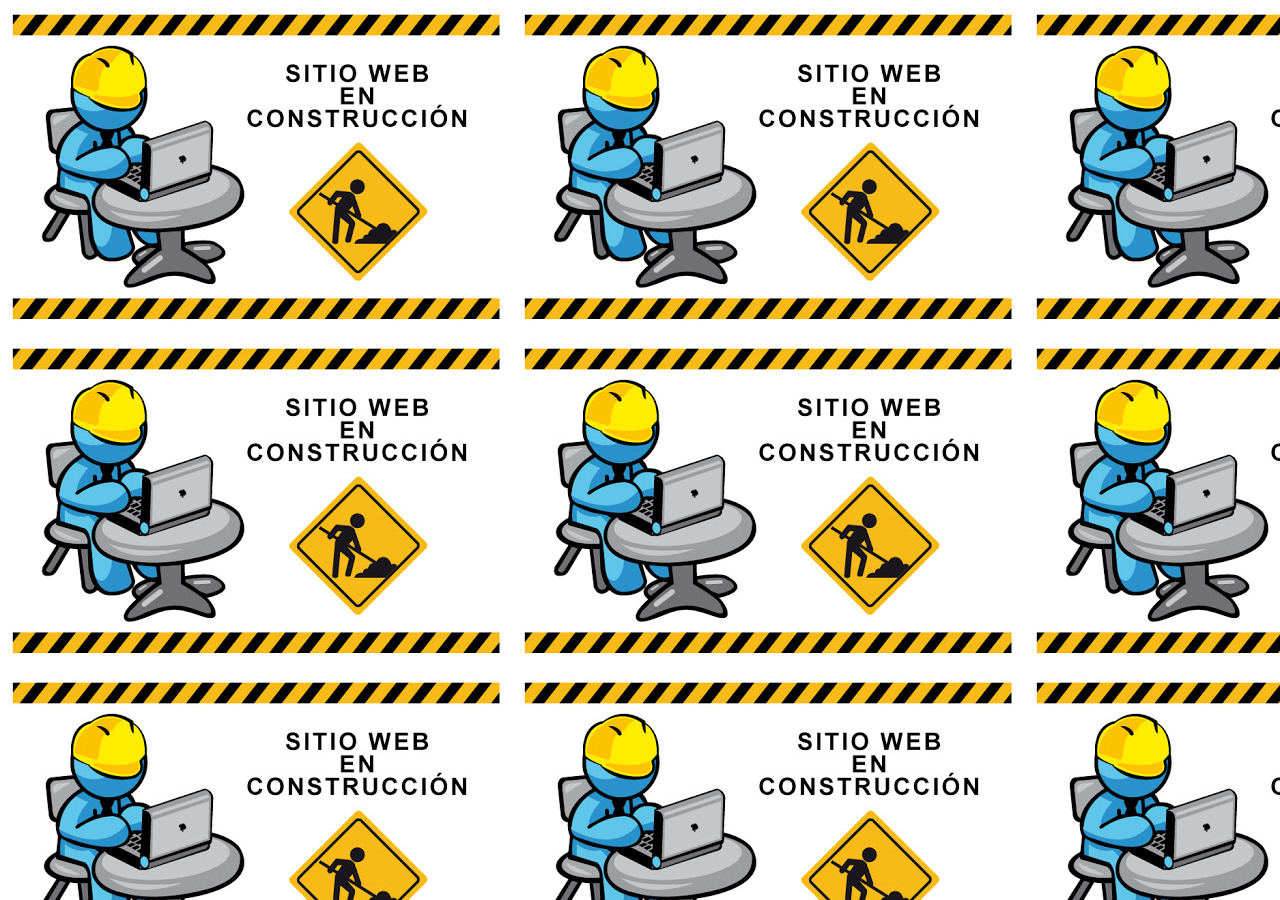
==== commit 9b2f38cd: "Update index.html" ====
--- a/index.html
+++ b/index.html
@@ -8,7 +8,7 @@
     <title>FitBox</title>
     <style>
         body {
-            background-image: url('sitio1.jpg');
+            background-image: url('sitio.jpg');
         }
     </style>
 </head>
@@ -17,4 +17,4 @@
 
 </body>
 
-</html>+</html>
